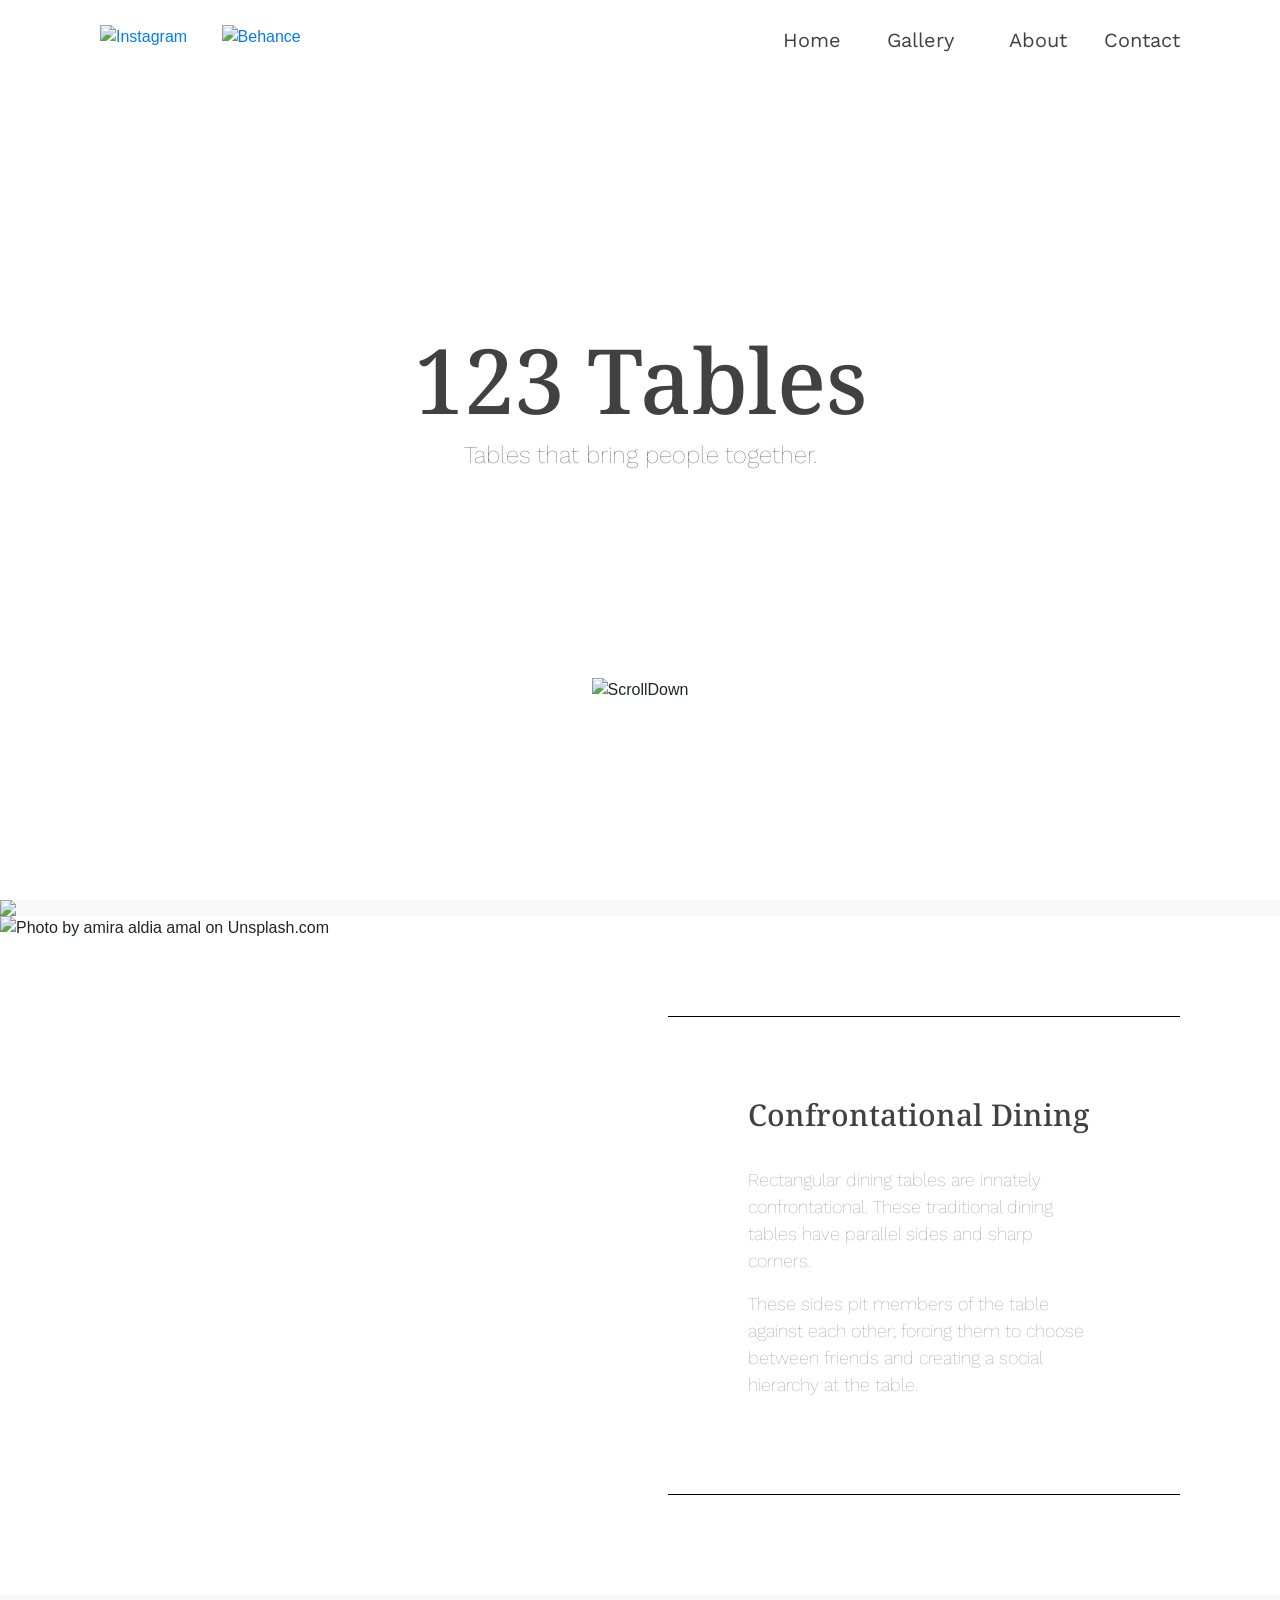
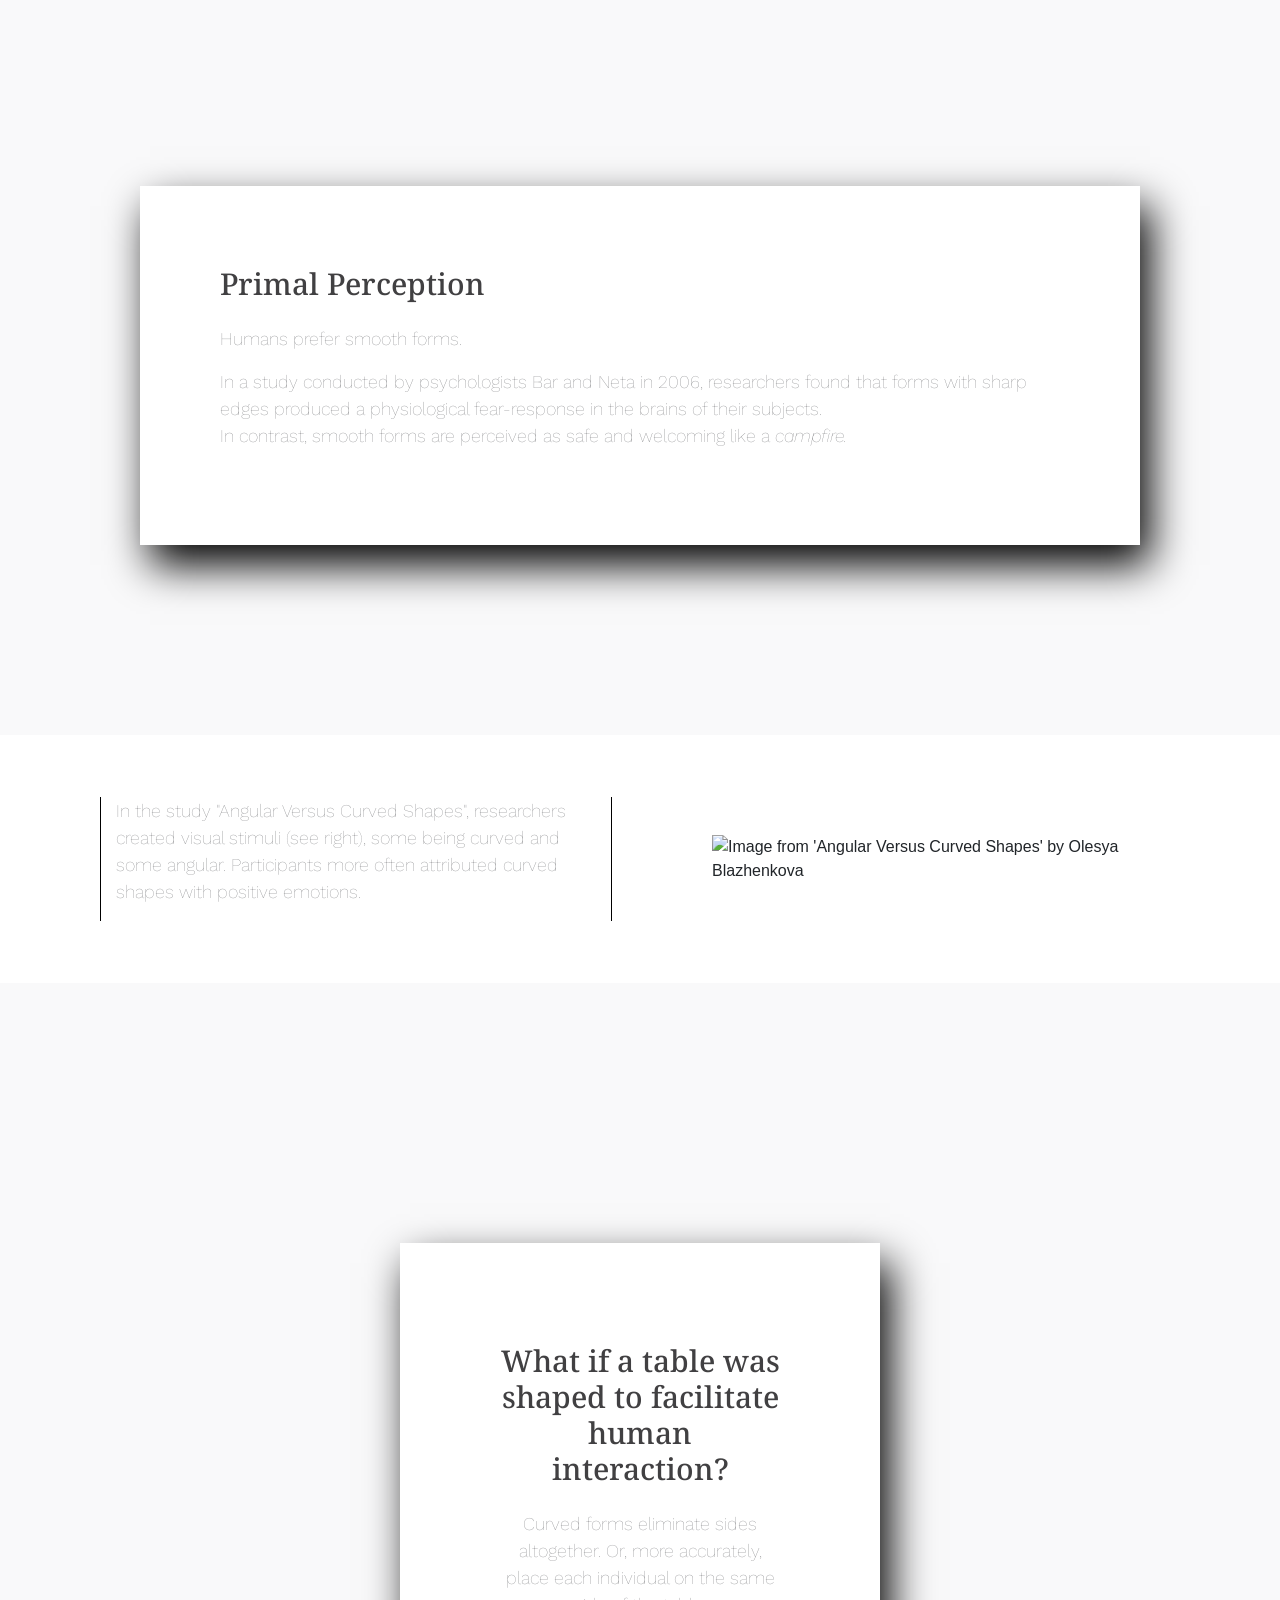
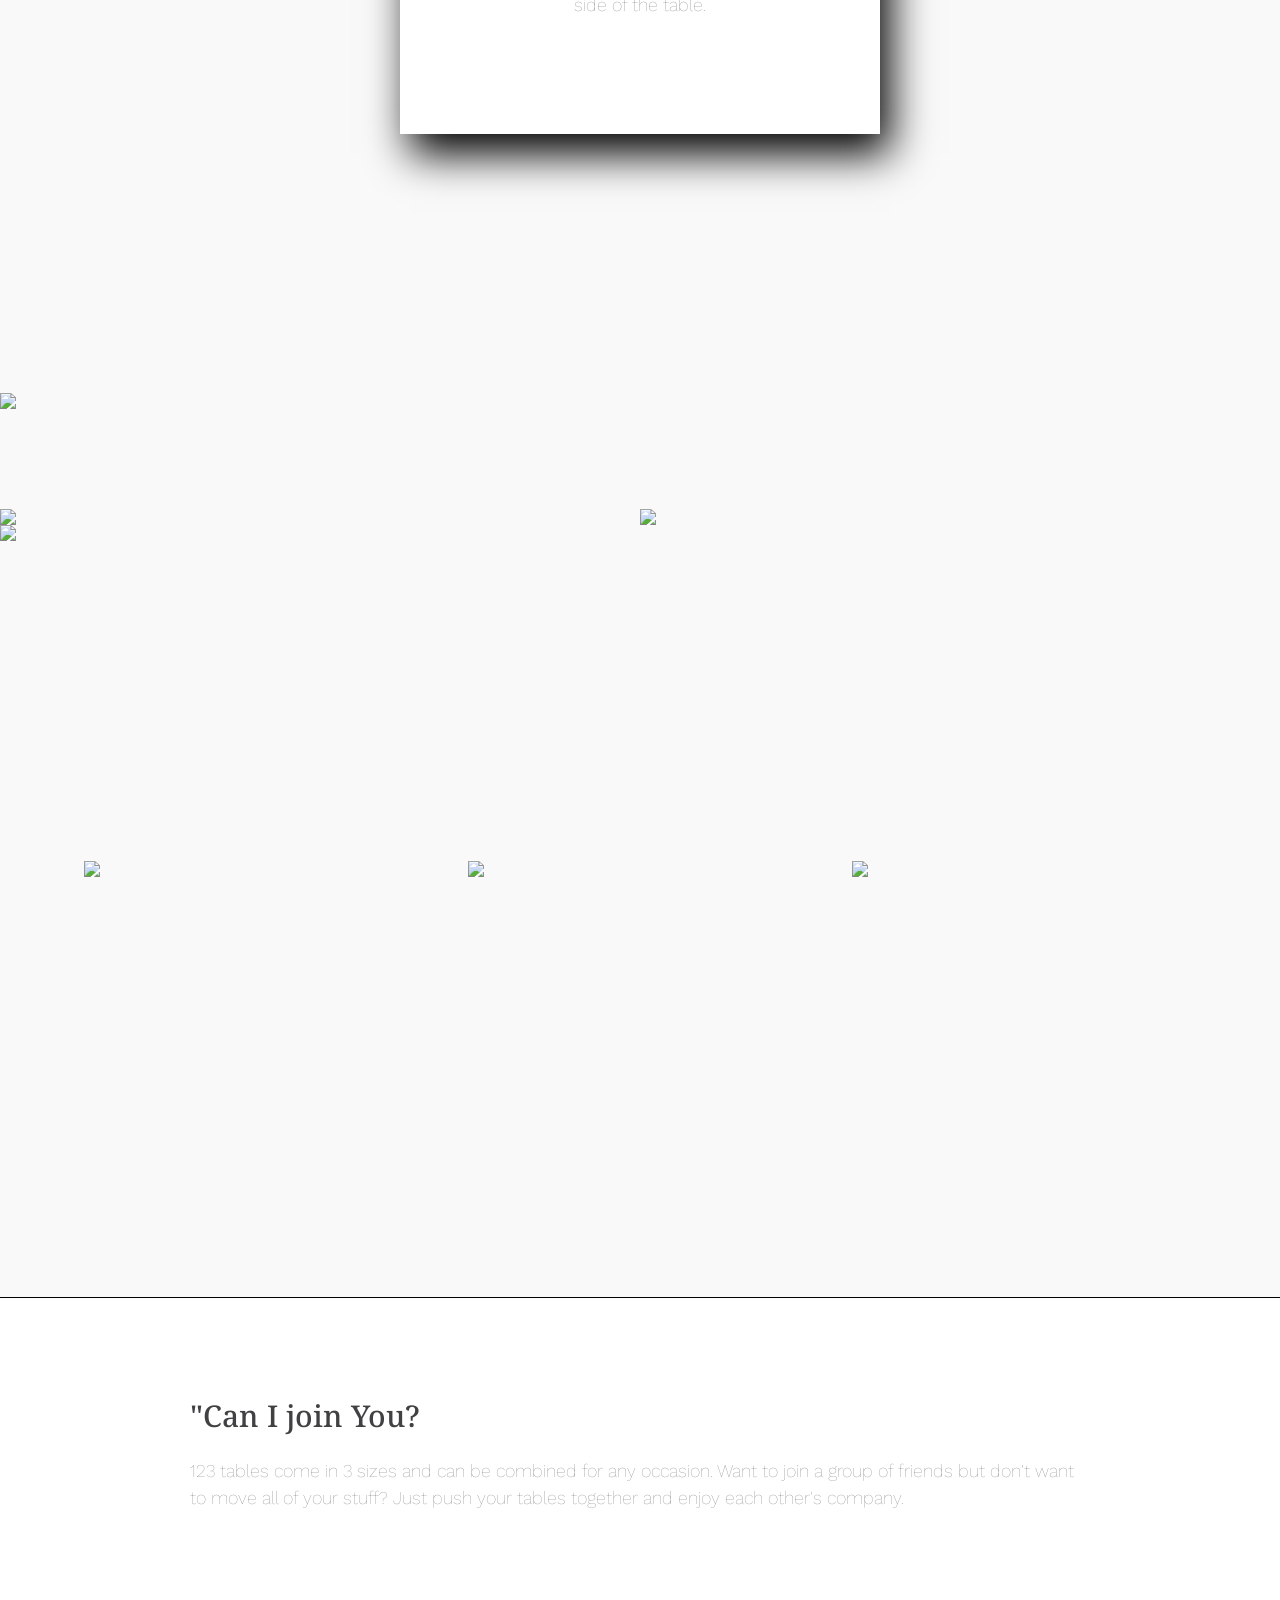
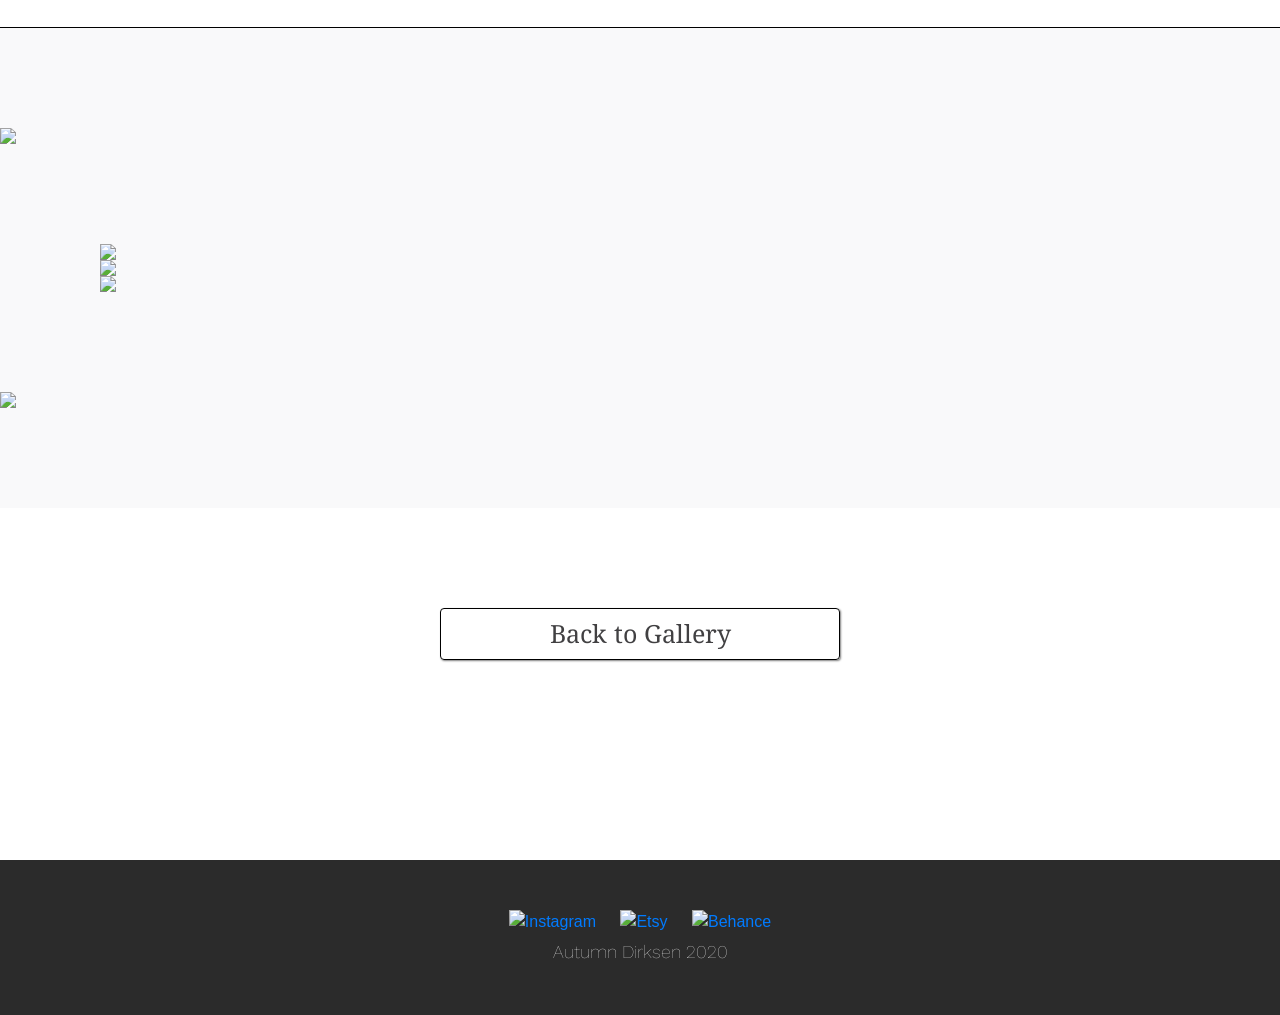
==== 123.html @ 3b1ecc37 "Add files via upload" ====
<!DOCTYPE html>
<html lang="en">
    <head>
        <meta charset="UTF-8">
        <meta name="viewport" content="width=device-width, initial-scale=1.0">
        
        <title>Autumn Dirksen | 123</title>
        
        <!---CSS---->
        <link rel="stylesheet" href="css/main.css">
        
        <!---JQuery --->
        <script src="js/jquery-3.3.1.js"></script>
        
        <!-- Scroll Reveal -->
        <script src="https://unpkg.com/scrollreveal"></script>

        <!------Favicon------>
        <link rel="icon" type="image/x-icon" href="favicon/favicon.ico">

    </head>
    <body>
        <!---Navigation-->
        
        <div class="table-splash">
            <div class="container">    
                <header>
                    <div class="container table-header-grid">
                        <div class="socials">
                            <a href="https://www.instagram.com/autumn.dirksen.design/?hl=en"><img src="https://ch3301files.storage.live.com/y4mQz-TKN5EzTwGOPBwGP6N8Dk9BG4zDJbftUkktEN99y50GJPSzucuno7u_Fn38q_6Yu_spIxTKhVeNvw7C_sRifcZ9jgchpk_vjydPvYtbQe4-2USpgoFkxms8Z3-ucWP5mxUR_VlnyfyrIgV4ezMoOV9nW1HNeu-uvnkBfeOBLW-lzbRg55pJPU7yl_sXKl2?width=300&height=301&cropmode=none" alt="Instagram"></a>
                            <a href="https://www.behance.net/autumndirksen"><img src="https://ch3301files.storage.live.com/y4m9yGdNVRbTomFJ8jc2MgF8x2LatYFQKwVJmbw1yYiYjZxezYNobC5OX39XMutQ8A2ZtGGuAgdbRgh5pMguH2Ns24Se8-sAkrrbp1knQCYSmAI3_E9oglFp4SzYDQ2fhvO3EaSjjd9ZXz-yFbcupAbGz5zSVM6ezr81SSl3Mh69c6w_Mtii2ylAToBt9nf5pwa?width=300&height=295&cropmode=none" alt="Behance"></a>
                        </div>        
                        <nav>
                            <ul>
                                <li class="non-drop"><a href="index.html">Home</a></li>
                                <li class="dropdown">
                                    <a class="dropdown-btn" href="gallery.html">Gallery</a>
                                    <div class="dropdown-content">
                                        <a href="123.html">123 - Tables</a>
                                        <a href="slate.html">Slate - Tablet</a>
                                        <a href="mus.html">Mus - Retail</a>
                                        <a href="canvas.html">Canvas - Shoes</a>
                                        <a href="art.html">Other Works</a>
                                    </div>
                                </li>
                                <li class="non-drop"><a href="about.html">About</a></li>
                                <li class="non-drop">
                                    <a href="contact.html">Contact</a>
                                    <div id="hamburger-close">
                                        <img src="https://ch3301files.storage.live.com/y4mgiXkRGH0U54glnxTO__PCfa8Rim9EOO8vlkySNtGN3XO8zPLFwzGEvRtayN251LC2LMprlHuAG924h1SdsoVVKPRgfRTTZQzOvJS68fjk17fwjRIzSYQ4OcNaUlkMoipSrytIKhmTeVt4I2MysetLjAeayts_niF_YUyk-292e4wMd03IgKB_oILuknonfsR?width=292&height=119&cropmode=none">
                                    </div>
                                </li>
                            </ul>
                        </nav>
                </header>
                <div class="splashitems">
                    <div id="hamburger"><img src="https://ch3301files.storage.live.com/y4mFcC8sctTYe65ntJpwvL5nE0Qz0cerZ-MpyOQGpupk_PRoYovtLIxkQVdDzK6Pr6inI94jCnXlHuSddijfCO5T00rO0kZusw8tYMy_9vOH3qbOyY_QzJ--Aka5eTkqHybzRwhHSScKU_IgqMmMh--nXWxjIVtcyCmsT8bt05-vLL6SZJF0s2srmzmwECJ_nP2?width=301&height=195&cropmode=none"></div>
                    <h1 class="dark-large-title">123 Tables</h1>
                    <h4 class="dark-large-subhead">Tables that bring people together.</h4>
                    <div>
                        <img src="https://ch3301files.storage.live.com/y4m93XFn0ohgS2MaXwdm_G2EwNIjygEKhIdSM1weDgd4m2e_6bcj9fYP6pwzs-Rm-w9e3iogreAZHG7M1T3JvXEx4Ghost_ImugfUidNBW8QG7EwJKHus_mqRWdhGZ7tGSYuWudL5SlRxOWP42d0sGetYVtgd6NSYl2Rsr9z_l-0nMDSOr_Z8Xg-cGPX1idIkNC?width=112&height=47&cropmode=none" id="scroll-button" alt="ScrollDown">
                    </div>
                </div>
            </div>
        </div>

        <div class="clearfix"></div>
        <!------Main Content-------->
        <main>
            <section class="table-grid1">
                <div id="experimental">
                    <img src="https://ch3301files.storage.live.com/y4m59csg0Rd6IDUytF5-7ys5aEWWrygHJnUUX21KgVhS5Ezlv67HmdoX8h5vMpfNlUkmS3gFciDPIBiIrNgCUKoPA3Kw6ZeZi770O9hm85O6KWzU3kaPnUHsuopcSHg9lbZMSql5XZH1a_-HS6Puc3M_bS81KW6DFOWdufLfHh6k-IJnsRh5gseo4Ug5DU5uAXM?width=1926&height=1452&cropmode=none">
                </div>
                <div id="traditional-dining">
                    <img src="https://ch3301files.storage.live.com/y4mmA7hATdHudgkuPaaqNu4RC5XkvYvY_950KPayJGU5zQTb4vMdyzfeYt5e-G1F3N5YLUCzDlOoJil7nU3d97N6WhNWXfCO_Awfe9F-qtfNJJbrPZxf-hy8ylDtYje5vXeBMIj1KeaoaxNgL-lameL-Y9XmgSVtamQhtwOgrD-PgrDzabneEdNshp0K_1H7aAu?width=2400&height=1800&cropmode=none" alt="Photo by amira aldia amal on Unsplash.com">
                    <div>
                        <h4 class="medium-title">Confrontational Dining</h4>
                        <p>Rectangular dining tables are innately confrontational. These traditional dining tables have parallel sides and sharp corners.</p><p>These sides pit members of the table against each other; forcing them to choose between friends and creating a social hierarchy at the table.</p>
                    </div>
                </div>
                
                <div id="primal-perception">
                    <div>
                        <h4 class="medium-title">
                            Primal Perception
                        </h4>
                        <p>
                            Humans prefer smooth forms.
                        </p>
                        <p>
                            In a study conducted by psychologists Bar and Neta in 2006, researchers found that forms with sharp edges produced a physiological fear-response in the brains of their subjects. <br>In contrast, smooth forms are perceived as safe and welcoming like a <em>campfire.</em>
                        </p>
                    </div>
                </div>
                <div id="blobjects">
                    <div>
                        <p>
                            In the study "Angular Versus Curved Shapes", researchers created visual stimuli (see right), some being curved and some angular. Participants more often attributed curved shapes with positive emotions.
                        </p>
                    </div>
                    <img src="https://ch3301files.storage.live.com/y4mDadofpmy4xXByFSQm2Rhf1N5RfpQ1y416jTRZaY_WL0j2HBYOHzcwRPxIJwWPtgeMC9lZWaLq8DAdZiCdxHdawqtygX5ICcZUBaGlBy6S1cnXYe0GUDzjaooI4IH2psIHX2PgOT8A-A0FHj_ZV3bIV2eHzZFdf8YjGX3UPdL0lD_eqjWU8b6eLRQrSZ65FEh?width=1433&height=927&cropmode=none" alt="Image from 'Angular Versus Curved Shapes' by Olesya Blazhenkova">
                </div>
                <div id="what-if">
                    <div id="what-if-fade">
                        <h4 class="medium-title">
                            What if a table was shaped to facilitate human interaction?
                        </h4>
                        <p>
                            Curved forms eliminate sides altogether. Or, more accurately,<br>place each individual on the same side of the table.
                        </p>
                    </div>
                </div>

                <div class="title">
                    <img src="https://ch3301files.storage.live.com/y4mLPcq747BPOLi8tHzVC2Ss-I_StFJLZiXCIZq5RCPWbE3DR1e4oiVwWKPcxFR6zpeWQZpLOoMrkoV2IvCwRWSaTQDon_SCQCh2mwaMzmKx8efaG9bJXCk2f8uOFrrWKRxfICODaXGBi0RnsKYhr1HE9swSX1R6GBkiT1HMSKB7GCLFq6DLaskorpbmnt6OTbS?width=8002&height=2283&cropmode=none">
                </div>

                <div id="table-sketches">
                    <img id="table-sketch" src="https://ch3301files.storage.live.com/y4mzaU-gG3xQai8MdwbWjDP5UpI9YkTt-mJACiUr6bMU_5zHPjU0Zptx2FuqWKIwjhjogIVwUrP4IivVT56k9fXktWkQ9qNP8aciBGjiAsAtE-KD_GZJcGkmM3fYhqd5ZlGWSR3PNAWsVnTpcuy8_y0cZ4xFpDVij3KZDmz_svYSKlxxJq_Q-Vp-rSO7O6nyiP2?width=6821&height=3820&cropmode=none">
                    <img id="table-sketch2" src="https://ch3301files.storage.live.com/y4meyjgH1r_2IVnFzdgNL3uvA_MRn_fwbGDlr0sTFOE38r_6S-fLhkvfvgFVUqmu34jiT4c_onATxBn3W_7SC3sRTHcbnQMJf-D__A13MXQSq853pcLnghMqxyhJ0_5R3NxO-4UqHVDfJh8yXhsblQUYZiBL-T6csp2zbr2ND9QLTquLglt4SjvZyS3g_QunYQs?width=1920&height=1080&cropmode=none">
                </div>
                
                <div class="title">
                    <img src="https://ch3301files.storage.live.com/y4meB18wgZ3hrzaOdQD3DTAoloBjli5xtcMs-meHgv4s53nBXVM-y0lYDB6ow35tI2pi-VpAK1_alKDjc7yxw-UY0iPDydVlKx-O7tWqeQCiQaR1QCSFrM4uKun-mSe7PBSws5KKbO14gtJg4iU0Ci8bb83ETkaiTEPq4Jaz_285LfM3aptYV3Abd1GzFdKhZ_h?width=8000&height=2965&cropmode=none">
                </div>

                <div id="table-image1">
                    <img id="table-one" src="https://ch3301files.storage.live.com/y4mX8MQ8WAZzrIg96f-kjZRYoCXXoLxnQobFYZxR7jmgckSg-XalYmiFbgAFoZCgoO9jU5CvSlW8dlW3Xo9p4GY5rwHsdY9hhd_nrZox5Xh2ty1xSwXGod35bjai_46UiSpz38CJBIhWaN81PT-Z41nKfUMmY_pMrWEIYzSig7h5PmYp80wJ0zPm5xJxOadqqC7?width=1954&height=1377&cropmode=none">
                    <img id="table-two" src="https://ch3301files.storage.live.com/y4mOYYb2y1A4BPENmNyw7vRFqSsiPrq-gQ8XrXrpG7CQtewerAQXTrp35UkYGFrz_uTaMZ6jZ2rg_J1mzvMpss6Hs1dcQsFL531qEkvt0t6mgTHps5uGS6k8yraUEXUu-M6cZ7Dm2mXKbM4Lfj7rOISv3MEu8h6D7_5j4IWTUjTJxLx8HzicVUUNqEdRnJOiLpy?width=1954&height=1397&cropmode=none">
                    <img id="table-three"src="https://ch3301files.storage.live.com/y4mQnVAW-tLQESqJNJhPp30JVzXhEkr9oQooNxPJO3LPusSGnlig-PQlBqZHkc8FLI4oBNcN1JJFA4EBaKq_lenAI0ksUMqvpen-zU6J_99LnJL1s4ZN3W12Y28g6rAiyzeLxDikZVX52OG5YkZyggu3f0QuFx7s9Ltk8slKtIj08o7blL6etuhjn8ehEmYQnlr?width=1965&height=1381&cropmode=none">
                </div>
                <div id="table-image2">
                    <div>
                        <h4 class="medium-title">"Can I join You?</h4>
                        <p>123 tables come in 3 sizes and can be combined for any occasion. Want to join a group of friends but don't want to move all of your stuff? Just push your tables together and enjoy each other's company.</p>
                    </div>
                    <img src="https://ch3301files.storage.live.com/y4mSY5rvI1h2z1fmd8bLvp2iNR7MWbXmPn3sV3VgLwjf4gfp7SbI015zh3AeAqx8FCcGVhMLU_wqIRR7M3IXczEaIeVi4dLkqSQTq0uXfnvxM9hGqsN-_QdnVIkTmBJOKH5GrJrYHe6nZOrgyJAYYlkOtXAVJps1B-AtI_hWLQ8yfbmQEvDi6Eqre94CQszSjCf?width=8001&height=2221&cropmode=none">
                </div>
                <div id="main-products">
                    <img src="https://ch3301files.storage.live.com/y4mL9Fmwf8TtJrRkfg-xT8Zidh1pg4haYL2OKWOB-qMFpwRHj1ru26Tjntoxn8G4QzY9HtNDYVkaGT6ZYJwaH0T_Ba_TheiJE_-IbyE6NaVf0mbLr6ziHXHFI0zbKA09eFQsTmZwbk593JZy-xHcGL89RcA4gs56VR6TnbbiAILzr7BmzjrzBpJckWKV5lPEfWM?width=8001&height=4501&cropmode=none">
                    <img src="https://ch3301files.storage.live.com/y4mz22_lab-fLGC_zCWWYspyQWs3BeFYD4A64lUmWnEOs62Q3rS0PnMZVgqewUTAo0yJGLu_nShvyGY7uj7DK61vGYusnC2RIZnI6pzfnDBLM1MmCwoKbVbwI9lfSWCIIgpEM7jKiq03c4xOm6OYfhz1ak1FsXL8HpyXI6cZA0VB9NIo_ncVPlGRETbFyWL7_N1?width=8001&height=4501&cropmode=none">
                    <img src="https://ch3301files.storage.live.com/y4mI9HNPXtY9mzAY16lUlLnRuysuf0j9WHux5_9tCznI5jySHSd18ITyb5cSAHO2Hg_FXw9bkkYJ3kEMQdU1YKEGX5r39VOCE6EzI78gw968oAsa6suWGrwQ6C1CHkFJNv5d6xZM9qtW_rux9RyHuQ-cdTytnoMiI0m-xDWiDxaEhLf3BFcUjeDYfzxaGEpSb89?width=8001&height=4501&cropmode=none">
                </div>
            <img id="final-table" src="https://ch3301files.storage.live.com/y4mUEzNoI_S4oIg5AK1oupc4Wz_tG6YKF1RfRUL6vMk85EOCTRJU-SeLz_j12fGFLUZMCfnhAEV2qlEpAEyaXah6kmbvY2RkG5qQTrDAjaEAHi23sXkCew_VadCWaC7NAGAztSyF_jIe4TIAZhL0OvJQoHre-fz0oRYKBdkLEk5kKjmlc5L9j6rUZ4OPMb2a7aC?width=8001&height=4501&cropmode=none">
            </section>
            <section class="back">
                <div class="btn">
                    <a href="gallery.html">Back to Gallery</a>
                </div>
            </section>
        </main>

        <!---footer---->
        <footer>
            <div class="footer-grid">
                <div>
                    <a href="https://www.instagram.com/autumn.dirksen.design/?hl=en"><img src="https://ch3301files.storage.live.com/y4mGLHwN-3br4NEDFfQI1hEvm--lPR6MiqtRlNx8zbN8B3IfNtJ6bCJrlIkAl2qAU_aF8QToKoT4P5alFU-KYLWR44jz-2l59Cyu8ooIDU_6B-LgC5iOo0QmwB3cfO83uJxlOTmWUP0HEcsEM6Vn_jjYe2-p9PXcUvBYFgpvSlwyP0trI5Bn17S7v5SuZ1T9KGx?width=298&height=299&cropmode=none" alt="Instagram"></a>
                    <a href="https://www.etsy.com/shop/AutumnsArtStore?ref=search_shop_redirect"><img src="https://ch3301files.storage.live.com/y4m3ALwlAOaddQOYRbuqY1sbAyjFiNkx_b8Aa8j6PRx23kUyYAOmeQvUNboSC2gE0qjyyhiUhd-GIYw0s18EuYg8Cywh5E08lfnOtalSteIM_FAG2qK5g3CaS8_LvgW1SEb42on7gpzNnw_gbaXA_Ijr27FoAg4HrHdsBjTaFuwxU8eikWwOapMho25Lpji-SvZ?width=300&height=300&cropmode=none" alt="Etsy"></a>
                    <a href="https://www.behance.net/autumndirksen"><img src="https://ch3301files.storage.live.com/y4mWUl3oSawbOvQ6nT63_qERg1Mg2TQT2TQ6nG_Nw4w9W8QhIqEOMKmL6IjbDLB5kLemXSMSSG67gt1j9Urgi8cHKZo66dZR-G_8zCRpAi9OLFiQ3vIBsa0rKbphDFl4KMjKCTVrzxvXKpAdwnjPBXQyIlrork_YknnNhgRKOm0DvblLnD4C8jiBkL02xgpqHbg?width=299&height=295&cropmode=none" alt="Behance"></a>
                </div>
                <div>
                    <p> Autumn Dirksen 2020</p>
                </div>
                
            </div>
        </footer>

        <!-- JavaScript -->
        <script src="js/main.js"></script>
        <script src="js/mobile.js"></script>
    </body> 
</html>
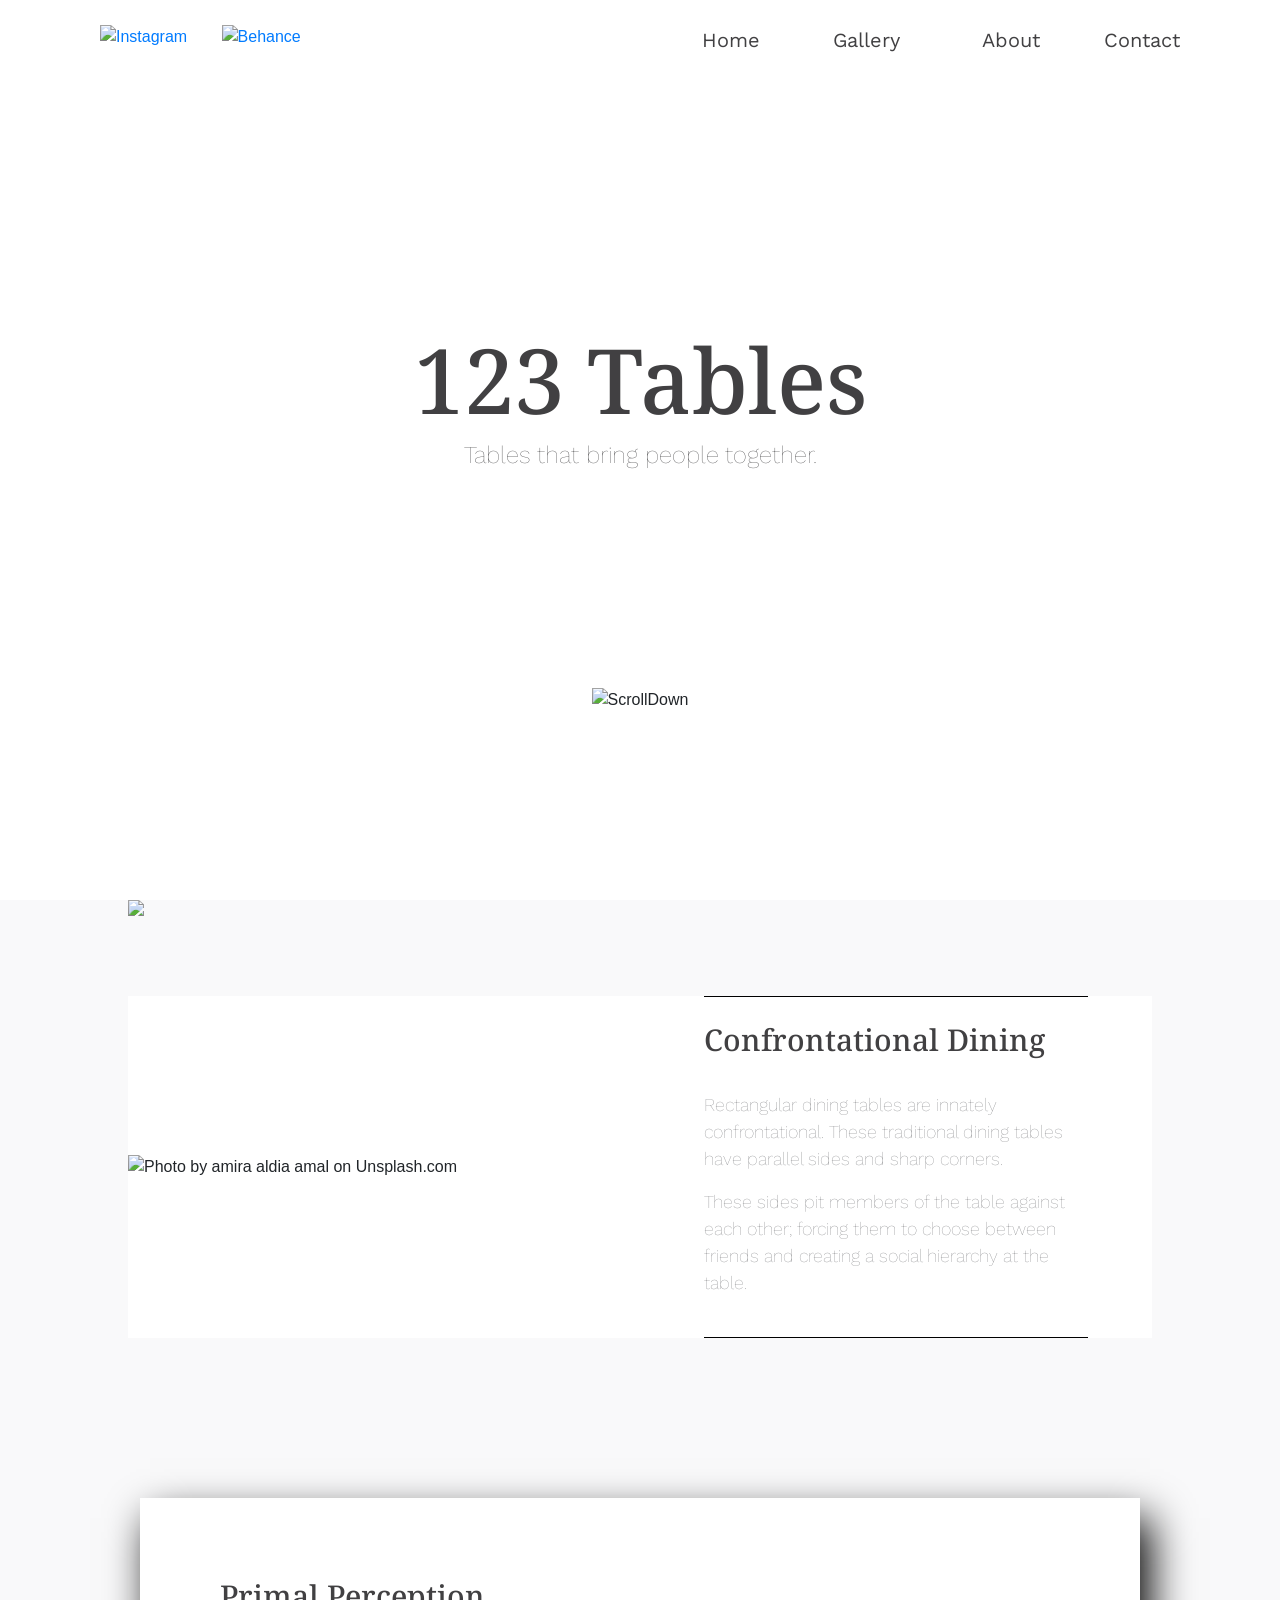
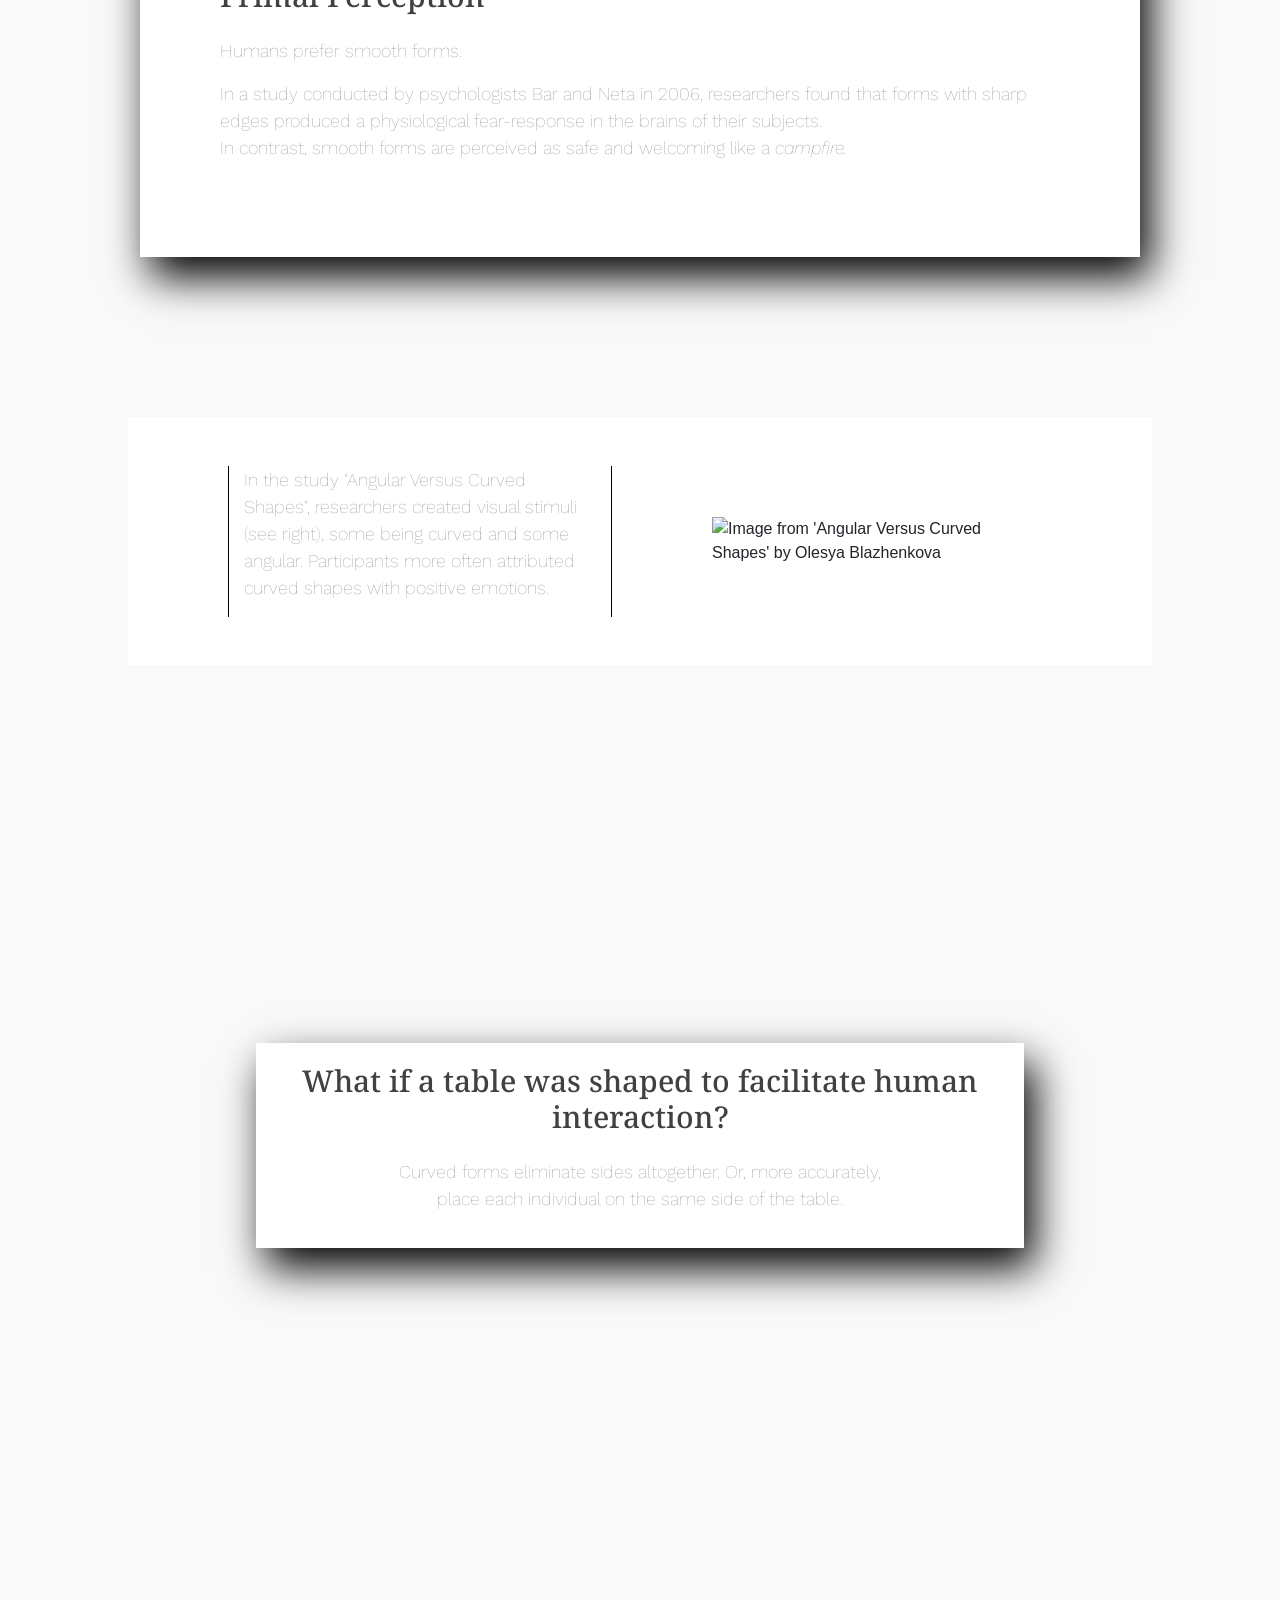
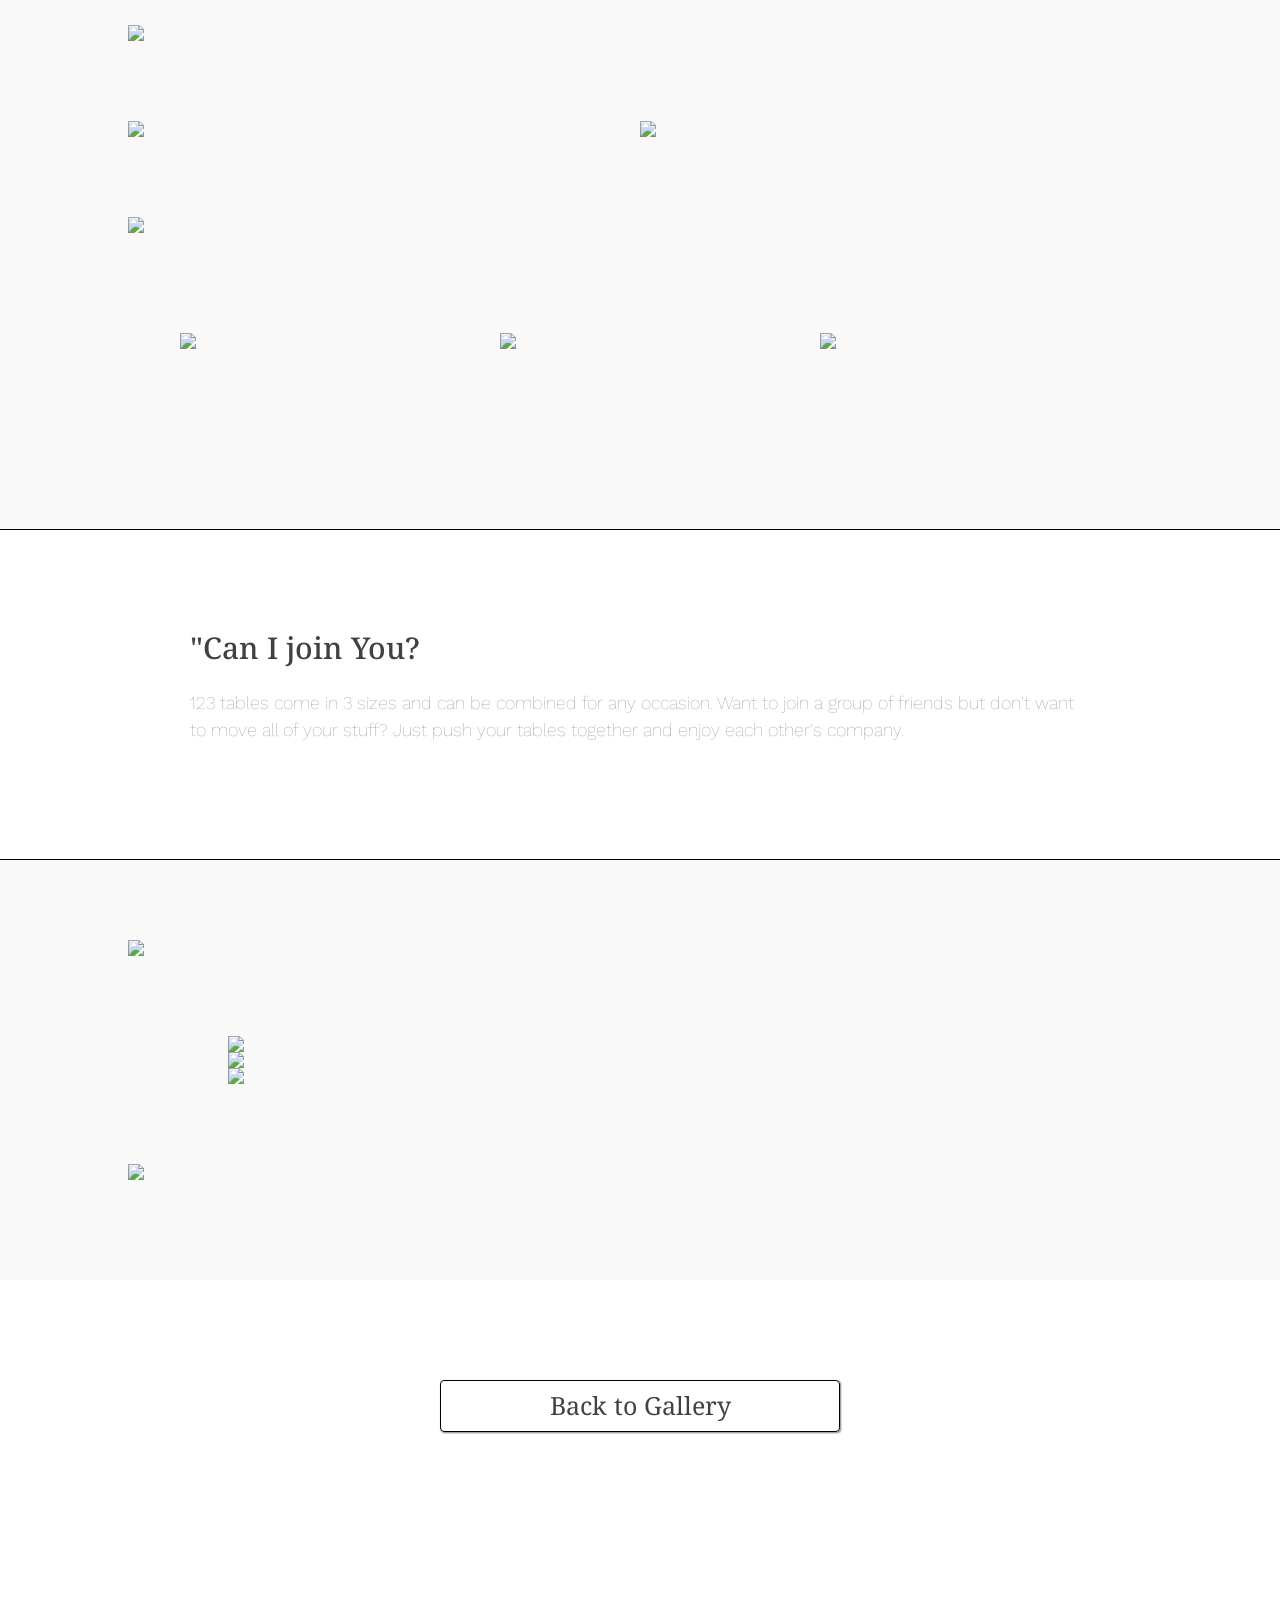
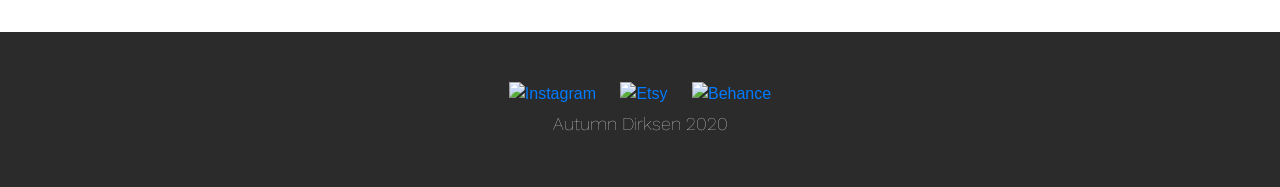
==== commit ec30590f: "Add files via upload" ====
--- a/123.html
+++ b/123.html
@@ -40,7 +40,7 @@
                                         <a href="slate.html">Slate - Tablet</a>
                                         <a href="mus.html">Mus - Retail</a>
                                         <a href="canvas.html">Canvas - Shoes</a>
-                                        <a href="art.html">Other Works</a>
+                                        <a href="experiencewa.html">Redesign - UX</a>
                                     </div>
                                 </li>
                                 <li class="non-drop"><a href="about.html">About</a></li>
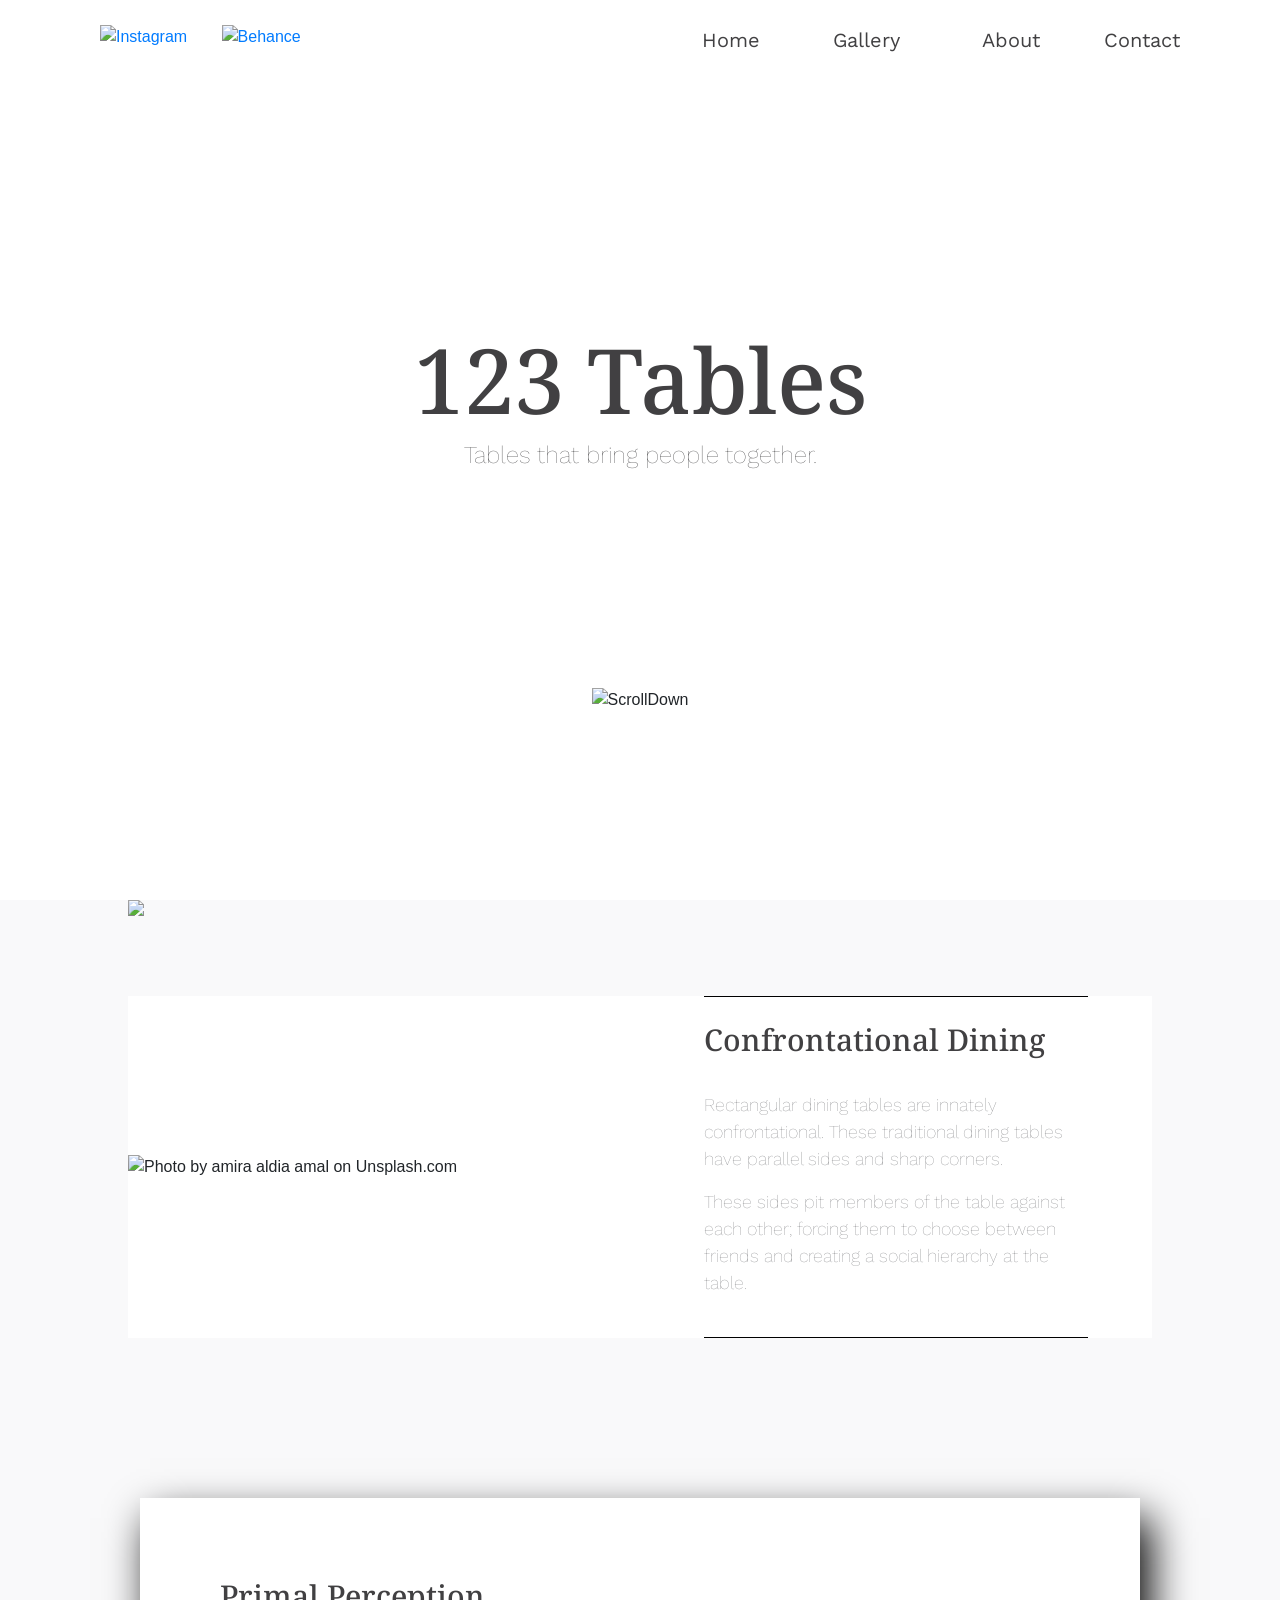
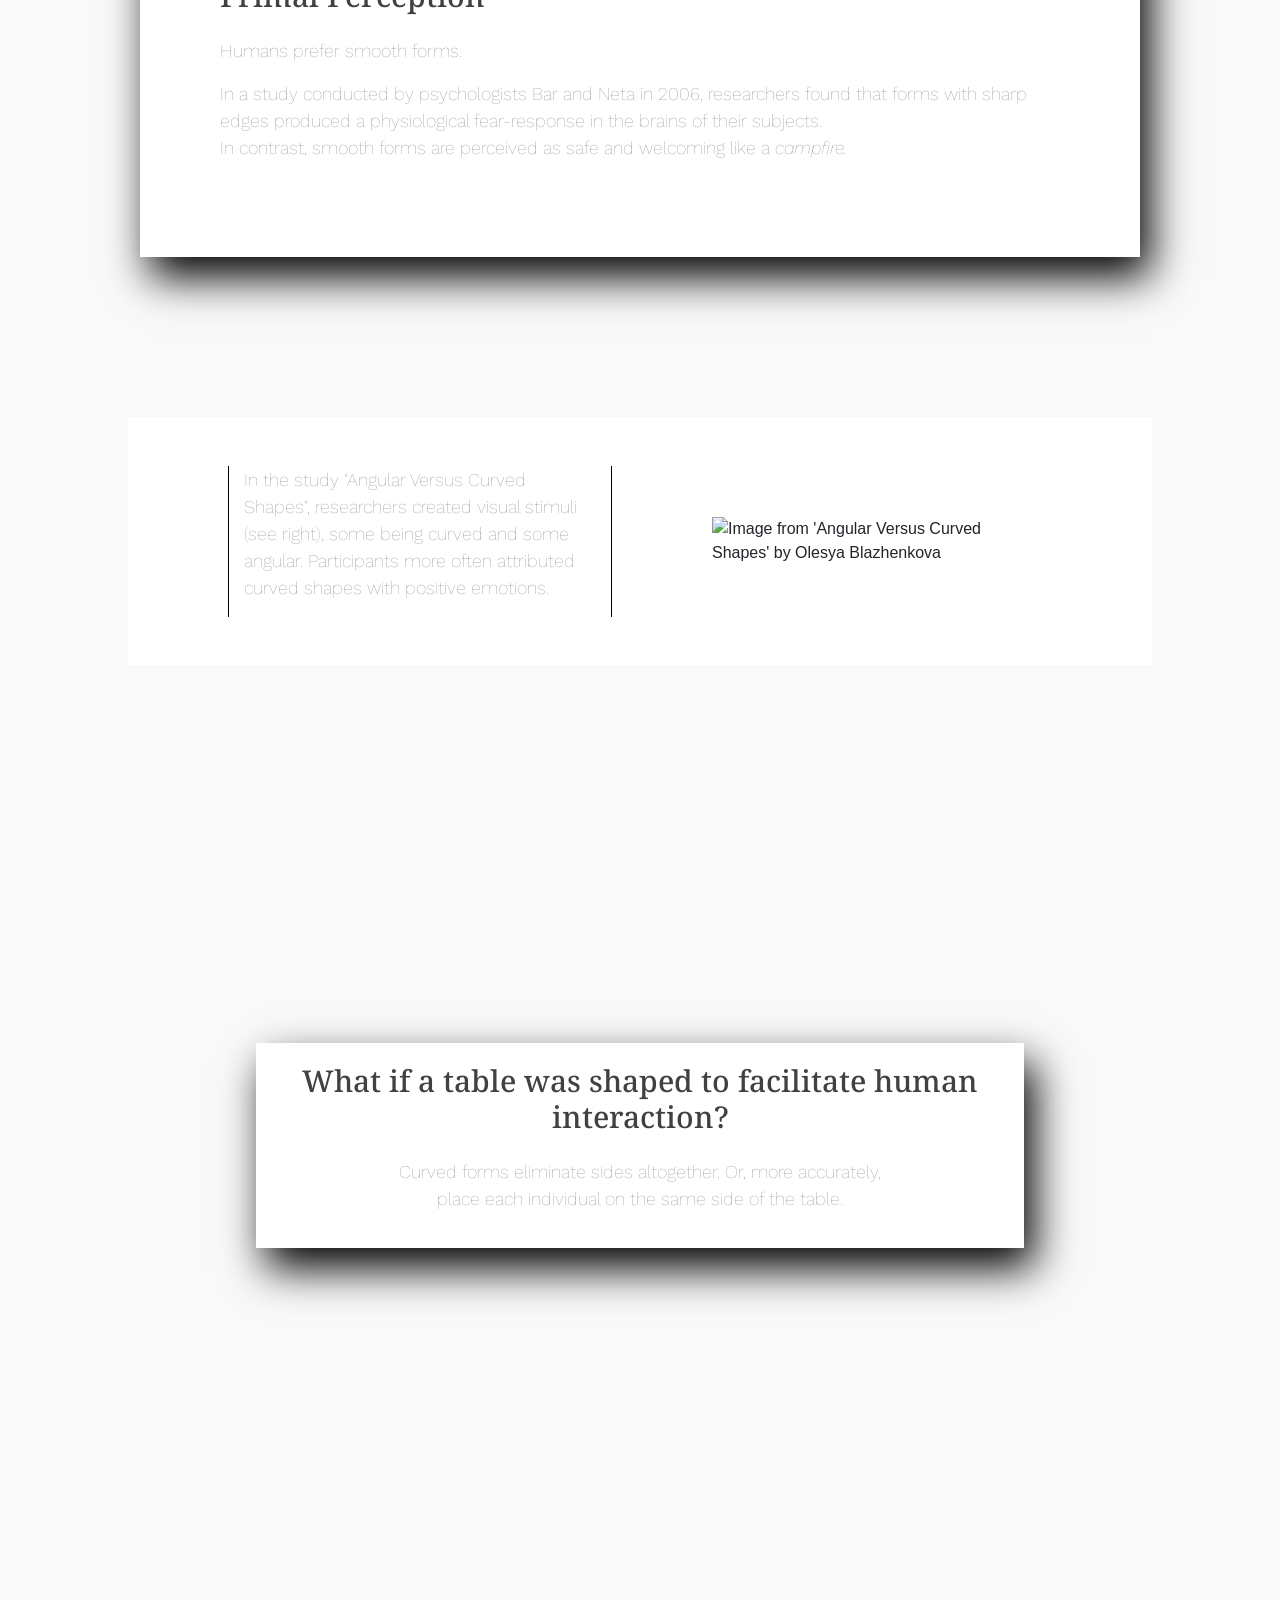
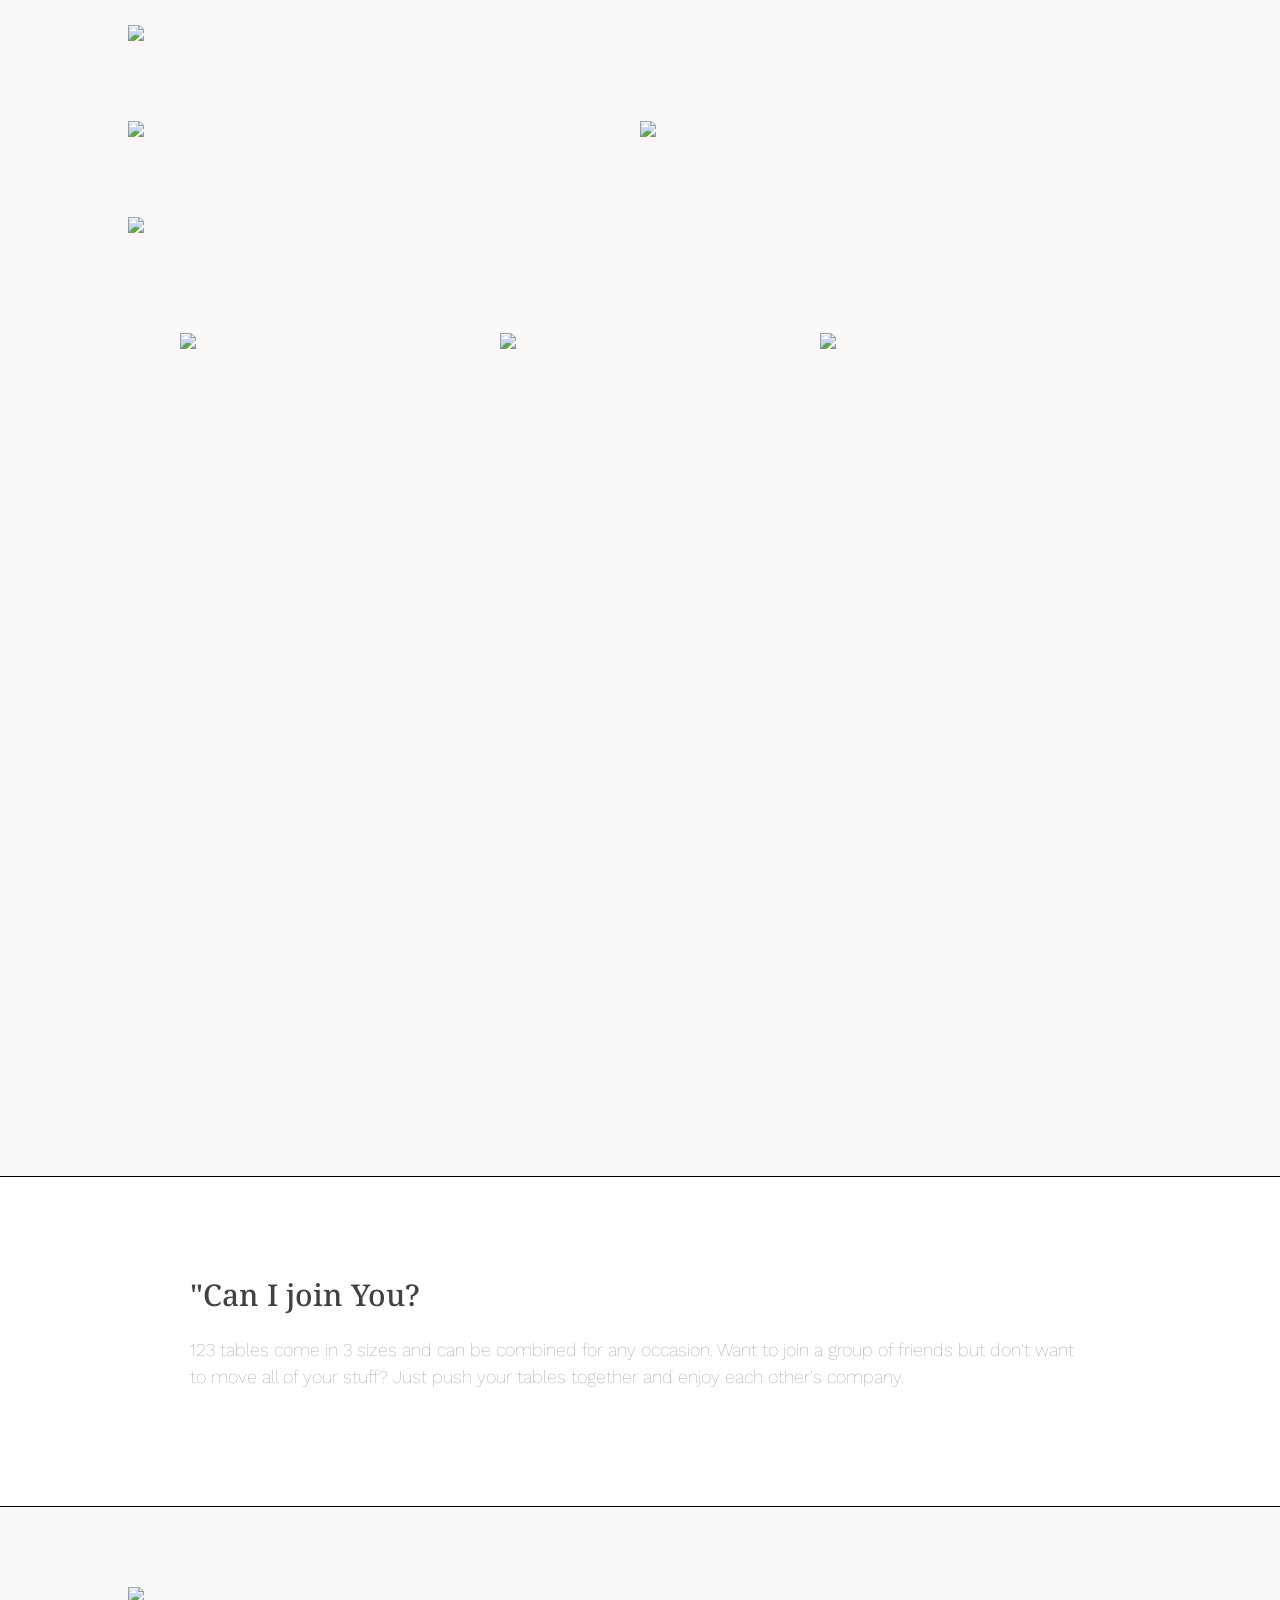
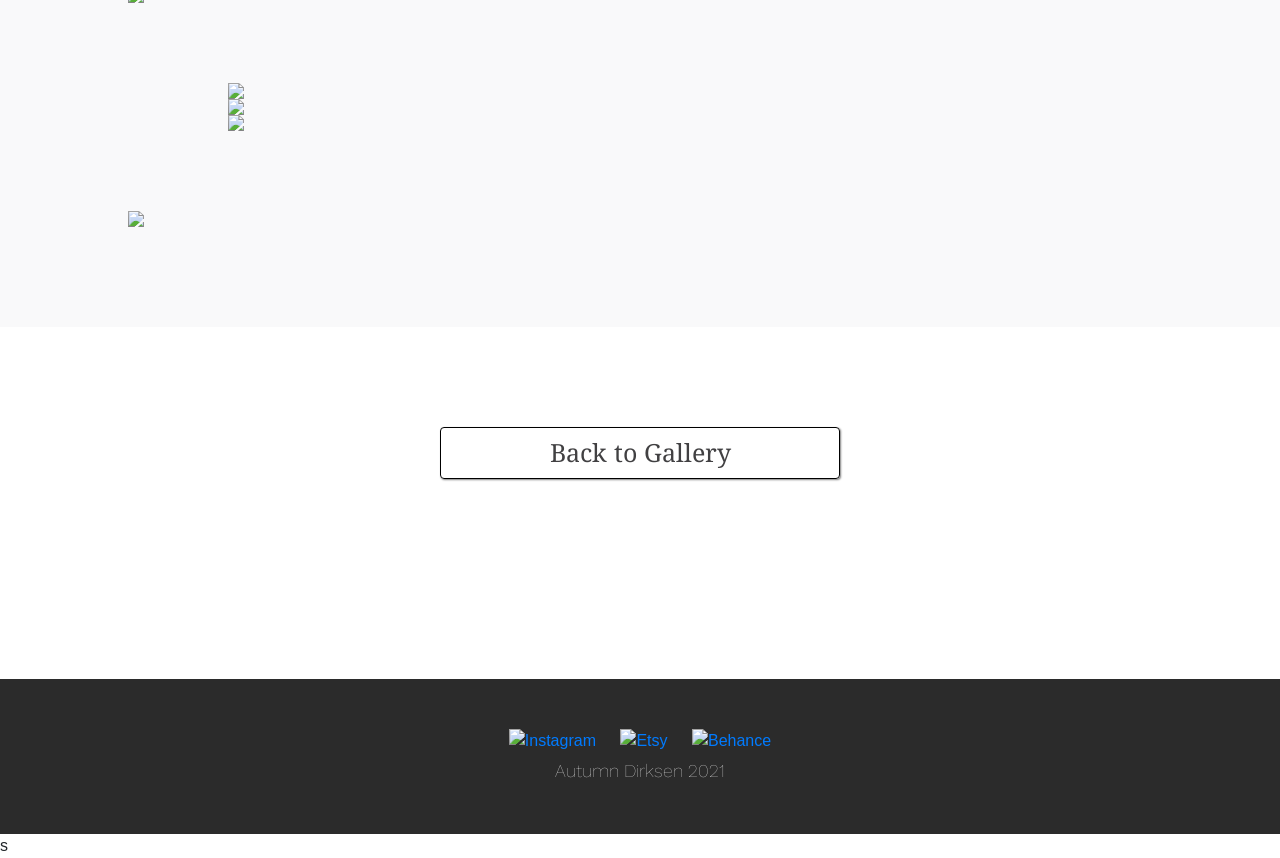
==== commit 33b940bb: "Add files via upload" ====
--- a/123.html
+++ b/123.html
@@ -27,8 +27,8 @@
                 <header>
                     <div class="container table-header-grid">
                         <div class="socials">
-                            <a href="https://www.instagram.com/autumn.dirksen.design/?hl=en"><img src="https://ch3301files.storage.live.com/y4mQz-TKN5EzTwGOPBwGP6N8Dk9BG4zDJbftUkktEN99y50GJPSzucuno7u_Fn38q_6Yu_spIxTKhVeNvw7C_sRifcZ9jgchpk_vjydPvYtbQe4-2USpgoFkxms8Z3-ucWP5mxUR_VlnyfyrIgV4ezMoOV9nW1HNeu-uvnkBfeOBLW-lzbRg55pJPU7yl_sXKl2?width=300&height=301&cropmode=none" alt="Instagram"></a>
-                            <a href="https://www.behance.net/autumndirksen"><img src="https://ch3301files.storage.live.com/y4m9yGdNVRbTomFJ8jc2MgF8x2LatYFQKwVJmbw1yYiYjZxezYNobC5OX39XMutQ8A2ZtGGuAgdbRgh5pMguH2Ns24Se8-sAkrrbp1knQCYSmAI3_E9oglFp4SzYDQ2fhvO3EaSjjd9ZXz-yFbcupAbGz5zSVM6ezr81SSl3Mh69c6w_Mtii2ylAToBt9nf5pwa?width=300&height=295&cropmode=none" alt="Behance"></a>
+                            <a href="https://www.instagram.com/autumn.dirksen.design/?hl=en"><img src="https://chi01pap002files.storage.live.com/y4mrUUTnEvkz3W8e3C-l7_Fj3E-YNN7z8pxy2laLNd714rxeTIEWGI0DLhs7Aw6JStq5gKEDR5BCZmJrJrneW5dn2hJOXyLlweFK0AJnw759zogEhxdLWnPjJaR4YfEIQLSJ7wyJetSO0jsDvZxVQIDzaFlEHxA6v6-8pXLp_ACnPFE8eMAVPnf4mW2F1hNvN8s?width=300&height=301&cropmode=none" alt="Instagram"></a>
+                            <a href="https://www.behance.net/autumndirksen"><img src="https://ch3301files.storage.live.com/y4mCq0ATu1k4N-WtUaOI7g0zz5Ou2-A973__ZVBJ92aWk6iZpIDG5DiN_2qOqEfAH_73m3QR_gcptolbPlURNXbncWqi46ADsEfWcQBlYzftxvjx78IJRTHubuf2179bxZ-QcXU7f4uoD3XGfiUieUq5MrG92vbqAwBcpdvn1kah5M4B1byVJvbmapV3hpfN2uS?width=300&height=295&cropmode=none" alt="Behance"></a>
                         </div>        
                         <nav>
                             <ul>
@@ -47,18 +47,18 @@
                                 <li class="non-drop">
                                     <a href="contact.html">Contact</a>
                                     <div id="hamburger-close">
-                                        <img src="https://ch3301files.storage.live.com/y4mgiXkRGH0U54glnxTO__PCfa8Rim9EOO8vlkySNtGN3XO8zPLFwzGEvRtayN251LC2LMprlHuAG924h1SdsoVVKPRgfRTTZQzOvJS68fjk17fwjRIzSYQ4OcNaUlkMoipSrytIKhmTeVt4I2MysetLjAeayts_niF_YUyk-292e4wMd03IgKB_oILuknonfsR?width=292&height=119&cropmode=none">
+                                        <img src="https://chi01pap001files.storage.live.com/y4memoWvSl_lDdZNmk7_KOp1oaoaHjszKe8D50LARFxD-KCJIpHK83StWdMgqU1zhDTgkf0Bc-wXY4pOl2-_STADP757fwlmXwrsmtXqmWyHeaiEmNlVzc5ZBpiNuZgPpxfRsrnqakzvJzz5Se9rPDKDVL8clFYn7WngVzEkX3F89EMzCMjWQs9xjyvPSqLofDb?width=292&height=119&cropmode=none">
                                     </div>
                                 </li>
                             </ul>
                         </nav>
                 </header>
                 <div class="splashitems">
-                    <div id="hamburger"><img src="https://ch3301files.storage.live.com/y4mFcC8sctTYe65ntJpwvL5nE0Qz0cerZ-MpyOQGpupk_PRoYovtLIxkQVdDzK6Pr6inI94jCnXlHuSddijfCO5T00rO0kZusw8tYMy_9vOH3qbOyY_QzJ--Aka5eTkqHybzRwhHSScKU_IgqMmMh--nXWxjIVtcyCmsT8bt05-vLL6SZJF0s2srmzmwECJ_nP2?width=301&height=195&cropmode=none"></div>
+                    <div id="hamburger"><img src="https://chi01pap001files.storage.live.com/y4m2ltpgOC1hFgqlk179rjBoLLIkLtPLqa25hnan6iN9fUgAYvYG_kK-19ATNltW_ljnqaoLljw4EIxfwYSWXC9FPjNmmInKJTeGdPsqP9p7GTCzip27xwg96_8l5wD_u5WyP0Ib6j9ntLzLCJngsix4M3UWaVvdUqTtl3DBAFhAtArm6tUCAqsbQipVyV5JrFh?width=301&height=195&cropmode=none"></div>
                     <h1 class="dark-large-title">123 Tables</h1>
                     <h4 class="dark-large-subhead">Tables that bring people together.</h4>
                     <div>
-                        <img src="https://ch3301files.storage.live.com/y4m93XFn0ohgS2MaXwdm_G2EwNIjygEKhIdSM1weDgd4m2e_6bcj9fYP6pwzs-Rm-w9e3iogreAZHG7M1T3JvXEx4Ghost_ImugfUidNBW8QG7EwJKHus_mqRWdhGZ7tGSYuWudL5SlRxOWP42d0sGetYVtgd6NSYl2Rsr9z_l-0nMDSOr_Z8Xg-cGPX1idIkNC?width=112&height=47&cropmode=none" id="scroll-button" alt="ScrollDown">
+                        <img src="https://ch3301files.storage.live.com/y4mIRxUvdlA4z4Zzmb-filDIf4upcTSw7N_K71uBEq72EzEM5O2VMXJsvBAoL7JYO0pTVHaZbyJO1Q5ovCYly5YM6mWLUJVfFwckKvQA5WX8mpA7xwRe6zGenUOSH6bXRCLnjN8vQAAn1gRS2oocLHlPR-aZzHMt78c4gQ6E5MAZAfy89fZCEv1IH13ToGQec6b?width=112&height=47&cropmode=none" id="scroll-button" alt="ScrollDown">
                     </div>
                 </div>
             </div>
@@ -69,10 +69,10 @@
         <main>
             <section class="table-grid1">
                 <div id="experimental">
-                    <img src="https://ch3301files.storage.live.com/y4m59csg0Rd6IDUytF5-7ys5aEWWrygHJnUUX21KgVhS5Ezlv67HmdoX8h5vMpfNlUkmS3gFciDPIBiIrNgCUKoPA3Kw6ZeZi770O9hm85O6KWzU3kaPnUHsuopcSHg9lbZMSql5XZH1a_-HS6Puc3M_bS81KW6DFOWdufLfHh6k-IJnsRh5gseo4Ug5DU5uAXM?width=1926&height=1452&cropmode=none">
+                    <img src="https://chi01pap001files.storage.live.com/y4mw1dvl8uUT77tXLo-554vzx4R357-6Oqmx-bbfMLmG72ckjwrg6JOo4kY7-xQrmxQZ0sVFzIM1DKo_LoO5Pw-Eni5H33p0aWq5UAiP3dq-ZPS6JiY6ZhqYy64KZw_TAW1HfeDrUE26165UH_bYqUySiouo7C4HRzjkA3XmFXcby1R5nKWOrGTsfnMlmcq9Cug?width=1926&height=1452&cropmode=none">
                 </div>
                 <div id="traditional-dining">
-                    <img src="https://ch3301files.storage.live.com/y4mmA7hATdHudgkuPaaqNu4RC5XkvYvY_950KPayJGU5zQTb4vMdyzfeYt5e-G1F3N5YLUCzDlOoJil7nU3d97N6WhNWXfCO_Awfe9F-qtfNJJbrPZxf-hy8ylDtYje5vXeBMIj1KeaoaxNgL-lameL-Y9XmgSVtamQhtwOgrD-PgrDzabneEdNshp0K_1H7aAu?width=2400&height=1800&cropmode=none" alt="Photo by amira aldia amal on Unsplash.com">
+                    <img src="https://ch3301files.storage.live.com/y4mLGZjFGRpvvd_24Oev62V2w0hMrVIv4Q_njV3fMUCBq3SRjhxqzrEhRu8AHl9Q3lY8b4UjATb1gtdyeg66yd1qGle0uLm6605hdhLpK-BUIXyj5Wd9i29NMM49qAum5x1q3Y42QwxrFMzCox0g_GeBtB7ZRakMycCQyxw_sqcYseGPoWY8vvkupeNCEH4_obp?width=2400&height=1800&cropmode=none" alt="Photo by amira aldia amal on Unsplash.com">
                     <div>
                         <h4 class="medium-title">Confrontational Dining</h4>
                         <p>Rectangular dining tables are innately confrontational. These traditional dining tables have parallel sides and sharp corners.</p><p>These sides pit members of the table against each other; forcing them to choose between friends and creating a social hierarchy at the table.</p>
@@ -98,7 +98,7 @@
                             In the study "Angular Versus Curved Shapes", researchers created visual stimuli (see right), some being curved and some angular. Participants more often attributed curved shapes with positive emotions.
                         </p>
                     </div>
-                    <img src="https://ch3301files.storage.live.com/y4mDadofpmy4xXByFSQm2Rhf1N5RfpQ1y416jTRZaY_WL0j2HBYOHzcwRPxIJwWPtgeMC9lZWaLq8DAdZiCdxHdawqtygX5ICcZUBaGlBy6S1cnXYe0GUDzjaooI4IH2psIHX2PgOT8A-A0FHj_ZV3bIV2eHzZFdf8YjGX3UPdL0lD_eqjWU8b6eLRQrSZ65FEh?width=1433&height=927&cropmode=none" alt="Image from 'Angular Versus Curved Shapes' by Olesya Blazhenkova">
+                    <img src="https://ch3301files.storage.live.com/y4mDsd1E005TR5WRwxxw7v0alqGgZk3vpCO-GyKOy1we-KZpSD16FRLD5PO2WhsVQbIktzVtYOyJJ9JNYzY7gZ-BhLpaQrdrP904BavdxQOuro0toa9LM5CFYJlG9WHoWL405OaBlrzU_7Sn4mXX7b8TFxPFVb6BkfHIzPS7ZaG8M_43FkTKweNk-r88VeSLCjF?width=1433&height=927&cropmode=none" alt="Image from 'Angular Versus Curved Shapes' by Olesya Blazhenkova">
                 </div>
                 <div id="what-if">
                     <div id="what-if-fade">
@@ -112,36 +112,41 @@
                 </div>
 
                 <div class="title">
-                    <img src="https://ch3301files.storage.live.com/y4mLPcq747BPOLi8tHzVC2Ss-I_StFJLZiXCIZq5RCPWbE3DR1e4oiVwWKPcxFR6zpeWQZpLOoMrkoV2IvCwRWSaTQDon_SCQCh2mwaMzmKx8efaG9bJXCk2f8uOFrrWKRxfICODaXGBi0RnsKYhr1HE9swSX1R6GBkiT1HMSKB7GCLFq6DLaskorpbmnt6OTbS?width=8002&height=2283&cropmode=none">
+                    <img src="https://chi01pap002files.storage.live.com/y4mRmzjeveTGo66J1sdHBc9K9FUCKbogOQVMe_z9Y2-SV5Y8qCBg6IND4QHfuKbK2dCMMO0BiPG0KxmHptIpdS1TZnicRH3edqeaP3OdIOZTnh4axVGWL7iUbCVU5LLtKQtqzHaCOJArEqKp2tvzQPEEoZPGSlg7-vRHTZPFDqIQtseeu-TFw8BTB7ZNqyx43lz?width=8002&height=2283&cropmode=none">
                 </div>
 
                 <div id="table-sketches">
-                    <img id="table-sketch" src="https://ch3301files.storage.live.com/y4mzaU-gG3xQai8MdwbWjDP5UpI9YkTt-mJACiUr6bMU_5zHPjU0Zptx2FuqWKIwjhjogIVwUrP4IivVT56k9fXktWkQ9qNP8aciBGjiAsAtE-KD_GZJcGkmM3fYhqd5ZlGWSR3PNAWsVnTpcuy8_y0cZ4xFpDVij3KZDmz_svYSKlxxJq_Q-Vp-rSO7O6nyiP2?width=6821&height=3820&cropmode=none">
-                    <img id="table-sketch2" src="https://ch3301files.storage.live.com/y4meyjgH1r_2IVnFzdgNL3uvA_MRn_fwbGDlr0sTFOE38r_6S-fLhkvfvgFVUqmu34jiT4c_onATxBn3W_7SC3sRTHcbnQMJf-D__A13MXQSq853pcLnghMqxyhJ0_5R3NxO-4UqHVDfJh8yXhsblQUYZiBL-T6csp2zbr2ND9QLTquLglt4SjvZyS3g_QunYQs?width=1920&height=1080&cropmode=none">
+                    <img id="table-sketch" src="https://chi01pap001files.storage.live.com/y4mkI-ZEkddxsTgqGPlU1TKSFYXHNMR-AynkHHARZAuYIRzSXCjgpLMnJbIQpBgptkMiKajNyEhLbmvpk7jHWF3IidG6MwHAOxUm9XJcSpAwdp7zFiENQ38u8pAB5uLuuaRx2gR52-JHB1dgpEaEOYznQV7ndgISCmc-_jXXQwErE7LqjUzSu0SFI3o18u1inHe?width=6821&height=3820&cropmode=none">
+                    <img id="table-sketch2" src="https://chi01pap001files.storage.live.com/y4mNLumVGGjXKYV9KFqCrtQKI6X0BXjDqGn6vkhYULA7cmwXP8DxzRfS-tokBY13YVFaZnqxqkYp41TMDcg7veuL7YfdBjxxvWCH4EmfTr2_PzBlnQNd3rBLSqiz7Yzkeou8HtWAs45dRSscPOn-lKxaC_ceIxehm00jh-jkxZVc6DI44jS1_suCHWbe4SBxvW_?width=1920&height=1080&cropmode=none">
                 </div>
                 
                 <div class="title">
-                    <img src="https://ch3301files.storage.live.com/y4meB18wgZ3hrzaOdQD3DTAoloBjli5xtcMs-meHgv4s53nBXVM-y0lYDB6ow35tI2pi-VpAK1_alKDjc7yxw-UY0iPDydVlKx-O7tWqeQCiQaR1QCSFrM4uKun-mSe7PBSws5KKbO14gtJg4iU0Ci8bb83ETkaiTEPq4Jaz_285LfM3aptYV3Abd1GzFdKhZ_h?width=8000&height=2965&cropmode=none">
+                    <img src="https://chi01pap001files.storage.live.com/y4mLd3JDAyQ13sfUg4ZB1SAOHLlKenukOHmqS_HNIoFKMEgu5ZlL4oD3gKiUuulMubkASR9B6DrwAfQi_13iJuqv5jIO4TdRg-03VctZT1tslQsCDqY-I8G6scukikQvank34ioyQwieJS_p8u6Uo-gg6R9P16MnyFCTeUvJHiPiv5HKM6Deh4YXKTxNIsJUa1O?width=8000&height=2965&cropmode=none">
                 </div>
 
                 <div id="table-image1">
-                    <img id="table-one" src="https://ch3301files.storage.live.com/y4mX8MQ8WAZzrIg96f-kjZRYoCXXoLxnQobFYZxR7jmgckSg-XalYmiFbgAFoZCgoO9jU5CvSlW8dlW3Xo9p4GY5rwHsdY9hhd_nrZox5Xh2ty1xSwXGod35bjai_46UiSpz38CJBIhWaN81PT-Z41nKfUMmY_pMrWEIYzSig7h5PmYp80wJ0zPm5xJxOadqqC7?width=1954&height=1377&cropmode=none">
-                    <img id="table-two" src="https://ch3301files.storage.live.com/y4mOYYb2y1A4BPENmNyw7vRFqSsiPrq-gQ8XrXrpG7CQtewerAQXTrp35UkYGFrz_uTaMZ6jZ2rg_J1mzvMpss6Hs1dcQsFL531qEkvt0t6mgTHps5uGS6k8yraUEXUu-M6cZ7Dm2mXKbM4Lfj7rOISv3MEu8h6D7_5j4IWTUjTJxLx8HzicVUUNqEdRnJOiLpy?width=1954&height=1397&cropmode=none">
-                    <img id="table-three"src="https://ch3301files.storage.live.com/y4mQnVAW-tLQESqJNJhPp30JVzXhEkr9oQooNxPJO3LPusSGnlig-PQlBqZHkc8FLI4oBNcN1JJFA4EBaKq_lenAI0ksUMqvpen-zU6J_99LnJL1s4ZN3W12Y28g6rAiyzeLxDikZVX52OG5YkZyggu3f0QuFx7s9Ltk8slKtIj08o7blL6etuhjn8ehEmYQnlr?width=1965&height=1381&cropmode=none">
+                    <img id="table-one" src="https://chi01pap001files.storage.live.com/y4mwbB9qnuVDWjLznxkNnCdqcJcytOenlq-aUxbbS857RtsfTjLkrJzbmgQAKg_oIuPcDvoxNY9se9T4NHiuictTiGvs3NBUbhyIv0oo9V9dp6h6uCBR2KQXTrLVm47UhWoMEqyjQRCmfbQA6lBTaGq3bcAAQ8iIzvDqa7cjFQZUFC7V4jNnCvW1a28aLSLW7Jk?width=1954&height=1377&cropmode=none">
+                    <img id="table-two" src="https://chi01pap002files.storage.live.com/y4mtwiZCS4Z_6MsdbHk7fThovo_3kBool7pq4msMVW3MdyClOzwiZLmxxPI24EB9K474s0W1O-0IcI1qe1Y959XXNS43raqx7PbcEy6hn8PbHNs2R30Am7wDRd0nGss662F3W4yEu3iHlkG2iadMtQE9-mNOMoTC53KTcZ_DeDZEKnzqq8uu3JxeRBNIdvGPYus?width=1954&height=1397&cropmode=none">
+                    <img id="table-three"src="https://ch3301files.storage.live.com/y4mQGEuR5Pfv09pZpVABYNTtlou4UNQ2HVt48wit6Adv1aqTZxRj8cz3pBIZWrurq7_pkvy5q3UUgkSr-H5CTYKxYfRO5PF-U93zeZJCzmbXcasHAzBbuJLzYdRcx_tV9SJY5hskmK3HSXG83oU7o8XTx8PMvXu3phjD1fO46dw-s2R4q0R-wdqvY54a9nW4v3a?width=1965&height=1381&cropmode=none">
+                </div>
+                <div id="3dsection">
+                    <div id='container'>
+                        <canvas id="canvas3d"></canvas>
+                    </div>
                 </div>
                 <div id="table-image2">
                     <div>
                         <h4 class="medium-title">"Can I join You?</h4>
                         <p>123 tables come in 3 sizes and can be combined for any occasion. Want to join a group of friends but don't want to move all of your stuff? Just push your tables together and enjoy each other's company.</p>
                     </div>
-                    <img src="https://ch3301files.storage.live.com/y4mSY5rvI1h2z1fmd8bLvp2iNR7MWbXmPn3sV3VgLwjf4gfp7SbI015zh3AeAqx8FCcGVhMLU_wqIRR7M3IXczEaIeVi4dLkqSQTq0uXfnvxM9hGqsN-_QdnVIkTmBJOKH5GrJrYHe6nZOrgyJAYYlkOtXAVJps1B-AtI_hWLQ8yfbmQEvDi6Eqre94CQszSjCf?width=8001&height=2221&cropmode=none">
+                    <img src="https://chi01pap002files.storage.live.com/y4mx3h3r1H_FeEXujEOS7U2g8HrHfvFGTmZeBIL9kteebDC4PokEDosh29Cj0QM8Sxo2GXg_KCw5ipmc_Z-NUoGXgRhT8kU3IcSN4m3iYAndF0yoaepzwMa3Y3TH5ibadY-3RIjNg2xQcy9vCPhNGhuZgRLvS4SfiwPQTbQWN7dFLW6P_Bse2_htRowOwHkZk8t?width=8001&height=2221&cropmode=none">
                 </div>
                 <div id="main-products">
-                    <img src="https://ch3301files.storage.live.com/y4mL9Fmwf8TtJrRkfg-xT8Zidh1pg4haYL2OKWOB-qMFpwRHj1ru26Tjntoxn8G4QzY9HtNDYVkaGT6ZYJwaH0T_Ba_TheiJE_-IbyE6NaVf0mbLr6ziHXHFI0zbKA09eFQsTmZwbk593JZy-xHcGL89RcA4gs56VR6TnbbiAILzr7BmzjrzBpJckWKV5lPEfWM?width=8001&height=4501&cropmode=none">
-                    <img src="https://ch3301files.storage.live.com/y4mz22_lab-fLGC_zCWWYspyQWs3BeFYD4A64lUmWnEOs62Q3rS0PnMZVgqewUTAo0yJGLu_nShvyGY7uj7DK61vGYusnC2RIZnI6pzfnDBLM1MmCwoKbVbwI9lfSWCIIgpEM7jKiq03c4xOm6OYfhz1ak1FsXL8HpyXI6cZA0VB9NIo_ncVPlGRETbFyWL7_N1?width=8001&height=4501&cropmode=none">
-                    <img src="https://ch3301files.storage.live.com/y4mI9HNPXtY9mzAY16lUlLnRuysuf0j9WHux5_9tCznI5jySHSd18ITyb5cSAHO2Hg_FXw9bkkYJ3kEMQdU1YKEGX5r39VOCE6EzI78gw968oAsa6suWGrwQ6C1CHkFJNv5d6xZM9qtW_rux9RyHuQ-cdTytnoMiI0m-xDWiDxaEhLf3BFcUjeDYfzxaGEpSb89?width=8001&height=4501&cropmode=none">
+                    <img src="https://chi01pap001files.storage.live.com/y4mB7SXxS91SKtkoIr0KD34T4LDFPe0rXFup49I5SUU5ADLkM2ORjuEqGf3gly5T6STWyKpgL_f1vAehUOzlM1VWbwPKoTxnB-pmOcNSlzCPdI-PDcpwFajc2gebgwOS53O1wVjeCXLtiAggQ5lbjPn-tAOaJvjk-C9RpC-sgrikmshikkRWERU0KyYL3Cg-WGf?width=8001&height=4501&cropmode=none">
+                    <img src="https://chi01pap001files.storage.live.com/y4mmwQZf8jZMnNQIKPDuJi1M6Z82DAeskZFnflPgfj_x0wQi3dGKFMSGAadFUQkR0vtkemZ_DgF_gQUmO45OCRQcHatDaa4iKJE2OxYNQxT8KI_cgWwf45TTEqHx2ztnmiJUt62i_LSI5Lktu9TmiRvCQDPPoZz62VD31pTcH0PljrRLc8WeV1hfIDpZBrr_mWX?width=8001&height=4501&cropmode=none">
+                    <img src="https://chi01pap002files.storage.live.com/y4mJOWj1yXqMr4d2jask0KVSIV-Ev0j27a4PSo6N37tMll03Kjwd41hlZcNEHmyY9bPUzRiYHUH9WeeCRrXhNeuPZNHwkHOq-gb-0XEFM9h-pde47__6MgP71VJdvX5aFtvozRNIe4RM3sEXtj9y3pxm-UN8g_6l-DTYE10mhDRSW5AgPHyiuksN0-Lp_6nylnO?width=8001&height=4501&cropmode=none">
                 </div>
-            <img id="final-table" src="https://ch3301files.storage.live.com/y4mUEzNoI_S4oIg5AK1oupc4Wz_tG6YKF1RfRUL6vMk85EOCTRJU-SeLz_j12fGFLUZMCfnhAEV2qlEpAEyaXah6kmbvY2RkG5qQTrDAjaEAHi23sXkCew_VadCWaC7NAGAztSyF_jIe4TIAZhL0OvJQoHre-fz0oRYKBdkLEk5kKjmlc5L9j6rUZ4OPMb2a7aC?width=8001&height=4501&cropmode=none">
+            <img id="final-table" src="https://chi01pap002files.storage.live.com/y4mDlfKkc_qFV_QALFQs6iLl2SZv2W8Sb-cmWeXLalcl4FZfAlw0Y_31cS1i0u19wiIa4muNbs56oYvDfXYlM0_JkaMN6EehFB5t5yUA0UWexWS0_3X1za70X3BHce5Uzb6scWOrr_mqiDLsAJyd8UEji2kUQYFV8DQ2gUR4uZ-2Hi9P6bqV9lNv_Hf355zS9hp?width=8001&height=4501&cropmode=none">
             </section>
             <section class="back">
                 <div class="btn">
@@ -154,12 +159,12 @@
         <footer>
             <div class="footer-grid">
                 <div>
-                    <a href="https://www.instagram.com/autumn.dirksen.design/?hl=en"><img src="https://ch3301files.storage.live.com/y4mGLHwN-3br4NEDFfQI1hEvm--lPR6MiqtRlNx8zbN8B3IfNtJ6bCJrlIkAl2qAU_aF8QToKoT4P5alFU-KYLWR44jz-2l59Cyu8ooIDU_6B-LgC5iOo0QmwB3cfO83uJxlOTmWUP0HEcsEM6Vn_jjYe2-p9PXcUvBYFgpvSlwyP0trI5Bn17S7v5SuZ1T9KGx?width=298&height=299&cropmode=none" alt="Instagram"></a>
-                    <a href="https://www.etsy.com/shop/AutumnsArtStore?ref=search_shop_redirect"><img src="https://ch3301files.storage.live.com/y4m3ALwlAOaddQOYRbuqY1sbAyjFiNkx_b8Aa8j6PRx23kUyYAOmeQvUNboSC2gE0qjyyhiUhd-GIYw0s18EuYg8Cywh5E08lfnOtalSteIM_FAG2qK5g3CaS8_LvgW1SEb42on7gpzNnw_gbaXA_Ijr27FoAg4HrHdsBjTaFuwxU8eikWwOapMho25Lpji-SvZ?width=300&height=300&cropmode=none" alt="Etsy"></a>
-                    <a href="https://www.behance.net/autumndirksen"><img src="https://ch3301files.storage.live.com/y4mWUl3oSawbOvQ6nT63_qERg1Mg2TQT2TQ6nG_Nw4w9W8QhIqEOMKmL6IjbDLB5kLemXSMSSG67gt1j9Urgi8cHKZo66dZR-G_8zCRpAi9OLFiQ3vIBsa0rKbphDFl4KMjKCTVrzxvXKpAdwnjPBXQyIlrork_YknnNhgRKOm0DvblLnD4C8jiBkL02xgpqHbg?width=299&height=295&cropmode=none" alt="Behance"></a>
+                    <a href="https://www.instagram.com/autumn.dirksen.design/?hl=en"><img src="https://chi01pap001files.storage.live.com/y4mGnfkWWLwZay4x7GTF11PTcr4Ery6MrUMmKQB6YRbn2rvbFY87w6T3DjIgXiLwlPq57TFqHXrNvRS_cpx8U_GmLKOeH7ka3fqqOjYgOlqSNf1XM4DcsN6s6Sb8wcQxL-E1oYlQfWd4qe4t4xpuCGdYG3NOZeqSZJ3wZgSbkyKpjORBN8BGZnXzGWNfE9FKBdf?width=298&height=299&cropmode=none" alt="Instagram"></a>
+                    <a href="https://www.etsy.com/shop/AutumnsArtStore?ref=search_shop_redirect"><img src="https://chi01pap001files.storage.live.com/y4mZbeaZ-AeTVjGJOPfOYisTpipogFOofMmKKCNPzGuBzh8FSz3a8GasCvbyjrDpyTEC7vbhK9o4-knRSDdIJ26BNrmkf5TJeii8grDlGFSRQ2NEOVXVrfyiGR_W9abk20kSMivWclvMbogwYrkC618GxiThut2GV9rYFPOQ-MNtwDj54_Y99kibND2INzUKvc-?width=300&height=300&cropmode=none" alt="Etsy"></a>
+                    <a href="https://www.behance.net/autumndirksen"><img src="https://chi01pap001files.storage.live.com/y4mZ-cg_D8YL9SqzD4jbUbpcJTX2X1-UXDyYb68SolgPMJZ7_qCEzcgYxeOlBTXB42HbG27qcSLAnHLJTQZrJaVlLz21G0YvCHDbxil_87rBkKkPm_v1VZz8X1ojs5T-zM946_No8w7_RW91shW4VgG0cdG7cgypyYivQDQsYq7nbq_yufT-bT4d-wHbA3l7Bbl?width=299&height=295&cropmode=none" alt="Behance"></a>
                 </div>
                 <div>
-                    <p> Autumn Dirksen 2020</p>
+                    <p> Autumn Dirksen 2021</p>
                 </div>
                 
             </div>
@@ -168,5 +173,9 @@
         <!-- JavaScript -->
         <script src="js/main.js"></script>
         <script src="js/mobile.js"></script>
+        <script src="https://cdnjs.cloudflare.com/ajax/libs/three.js/r113/three.min.js"></script>s
+        <script src="https://cdn.spline.design/lib/anime.min.js"></script>
+        <script src="js/spline.runtime.min.js"></script>
+        <script src="js/3dtable.js"></script>
     </body> 
 </html>
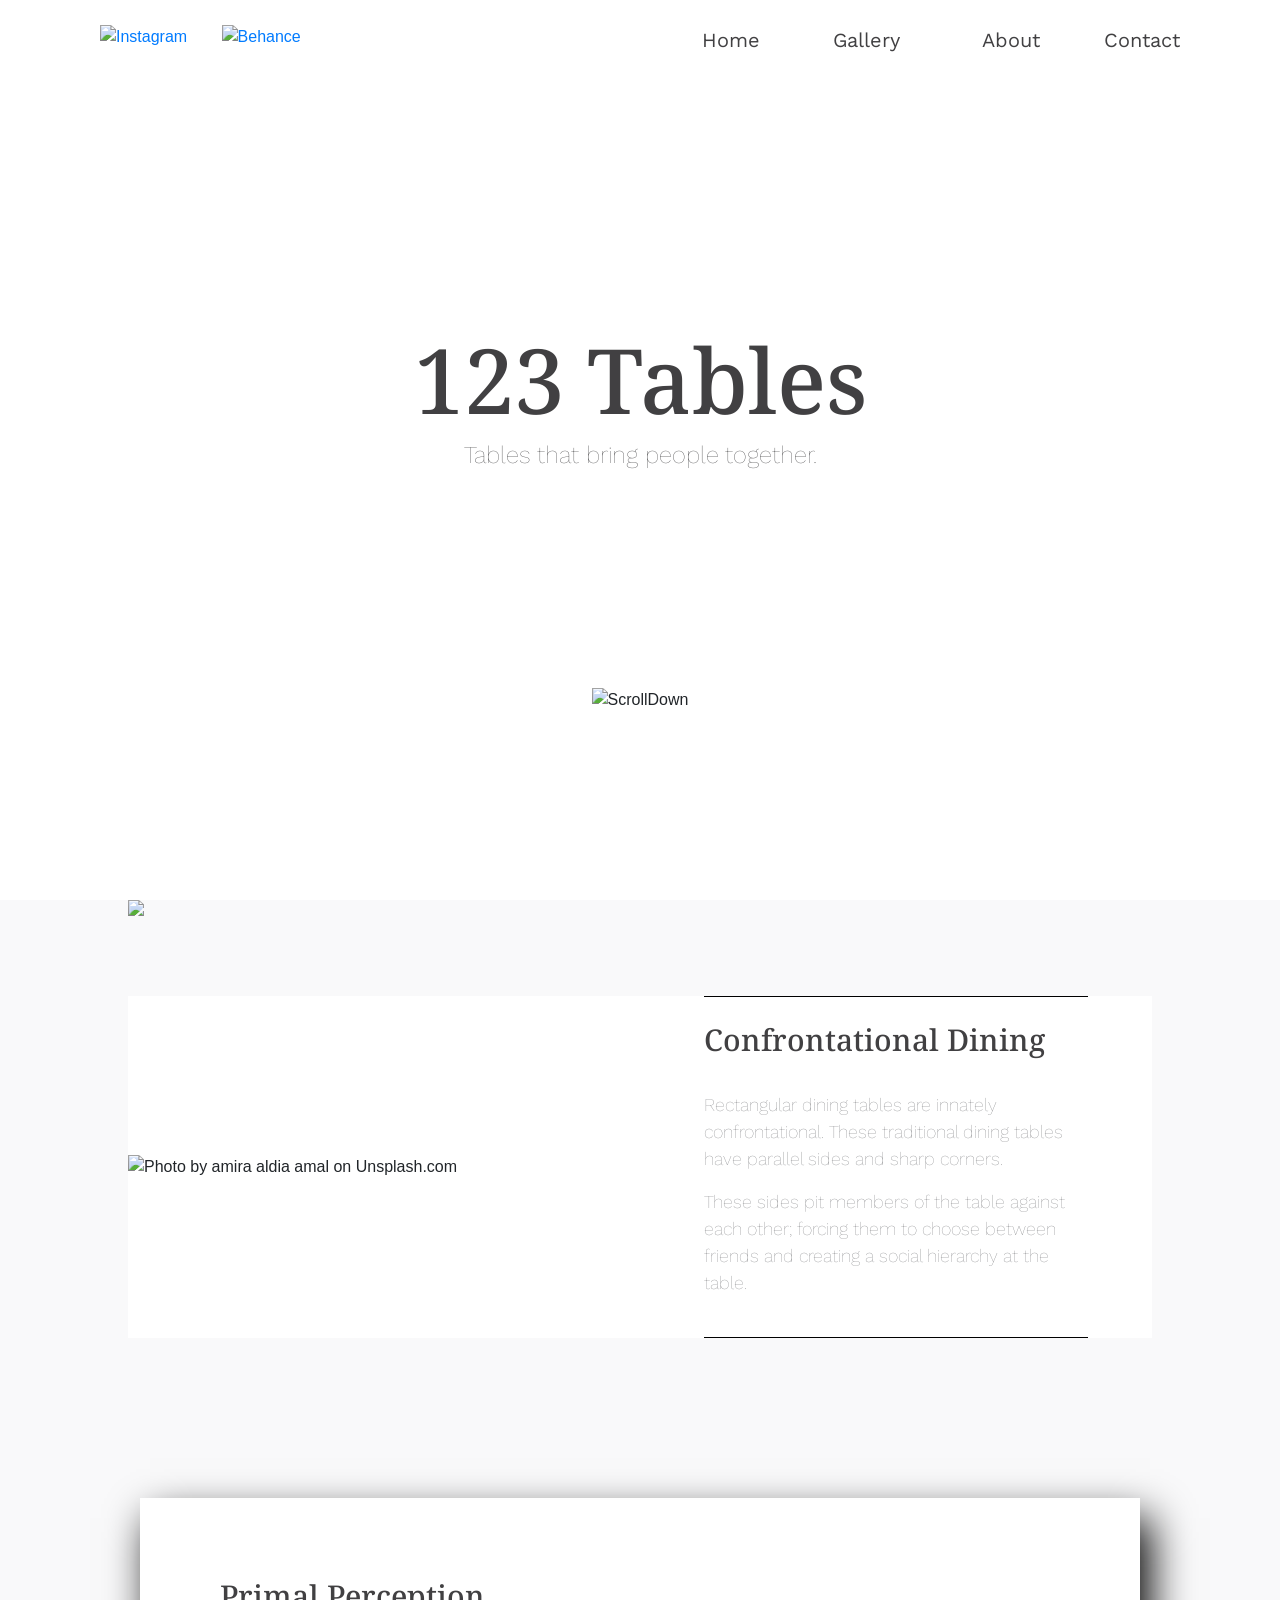
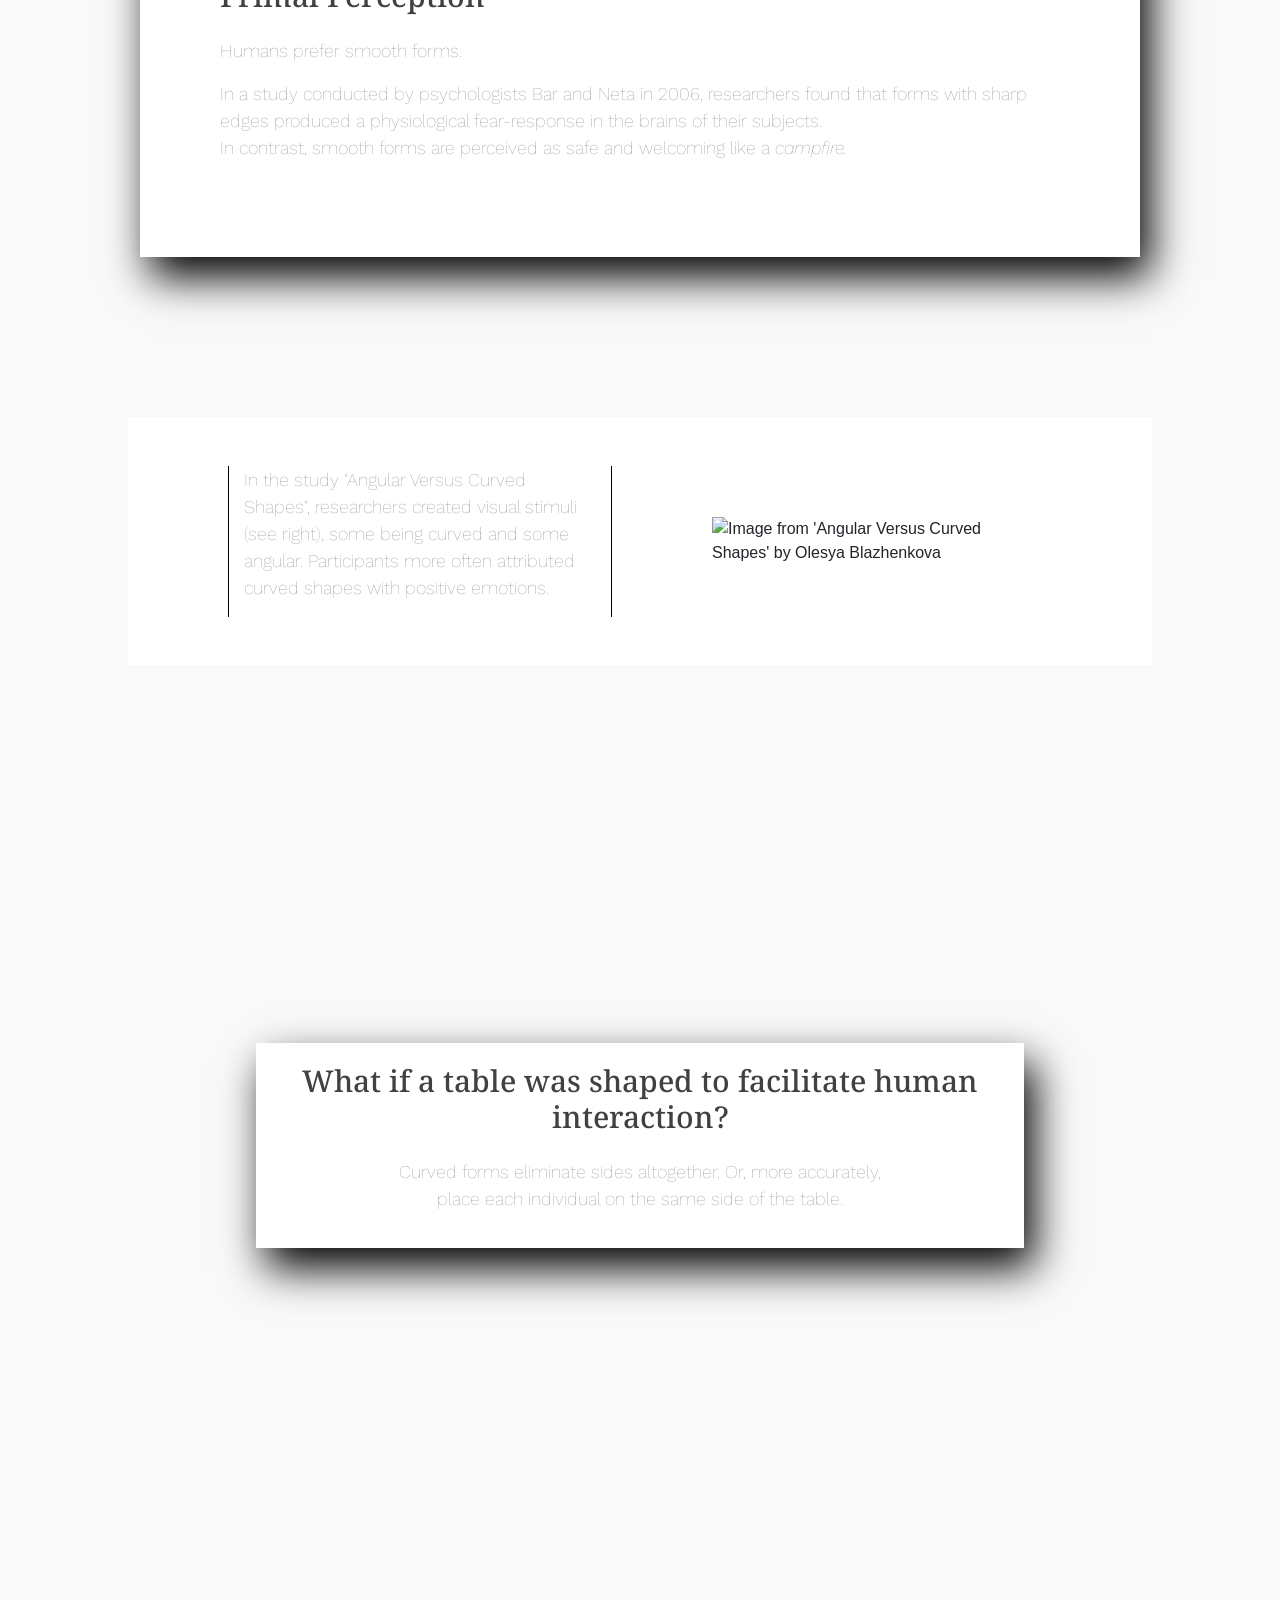
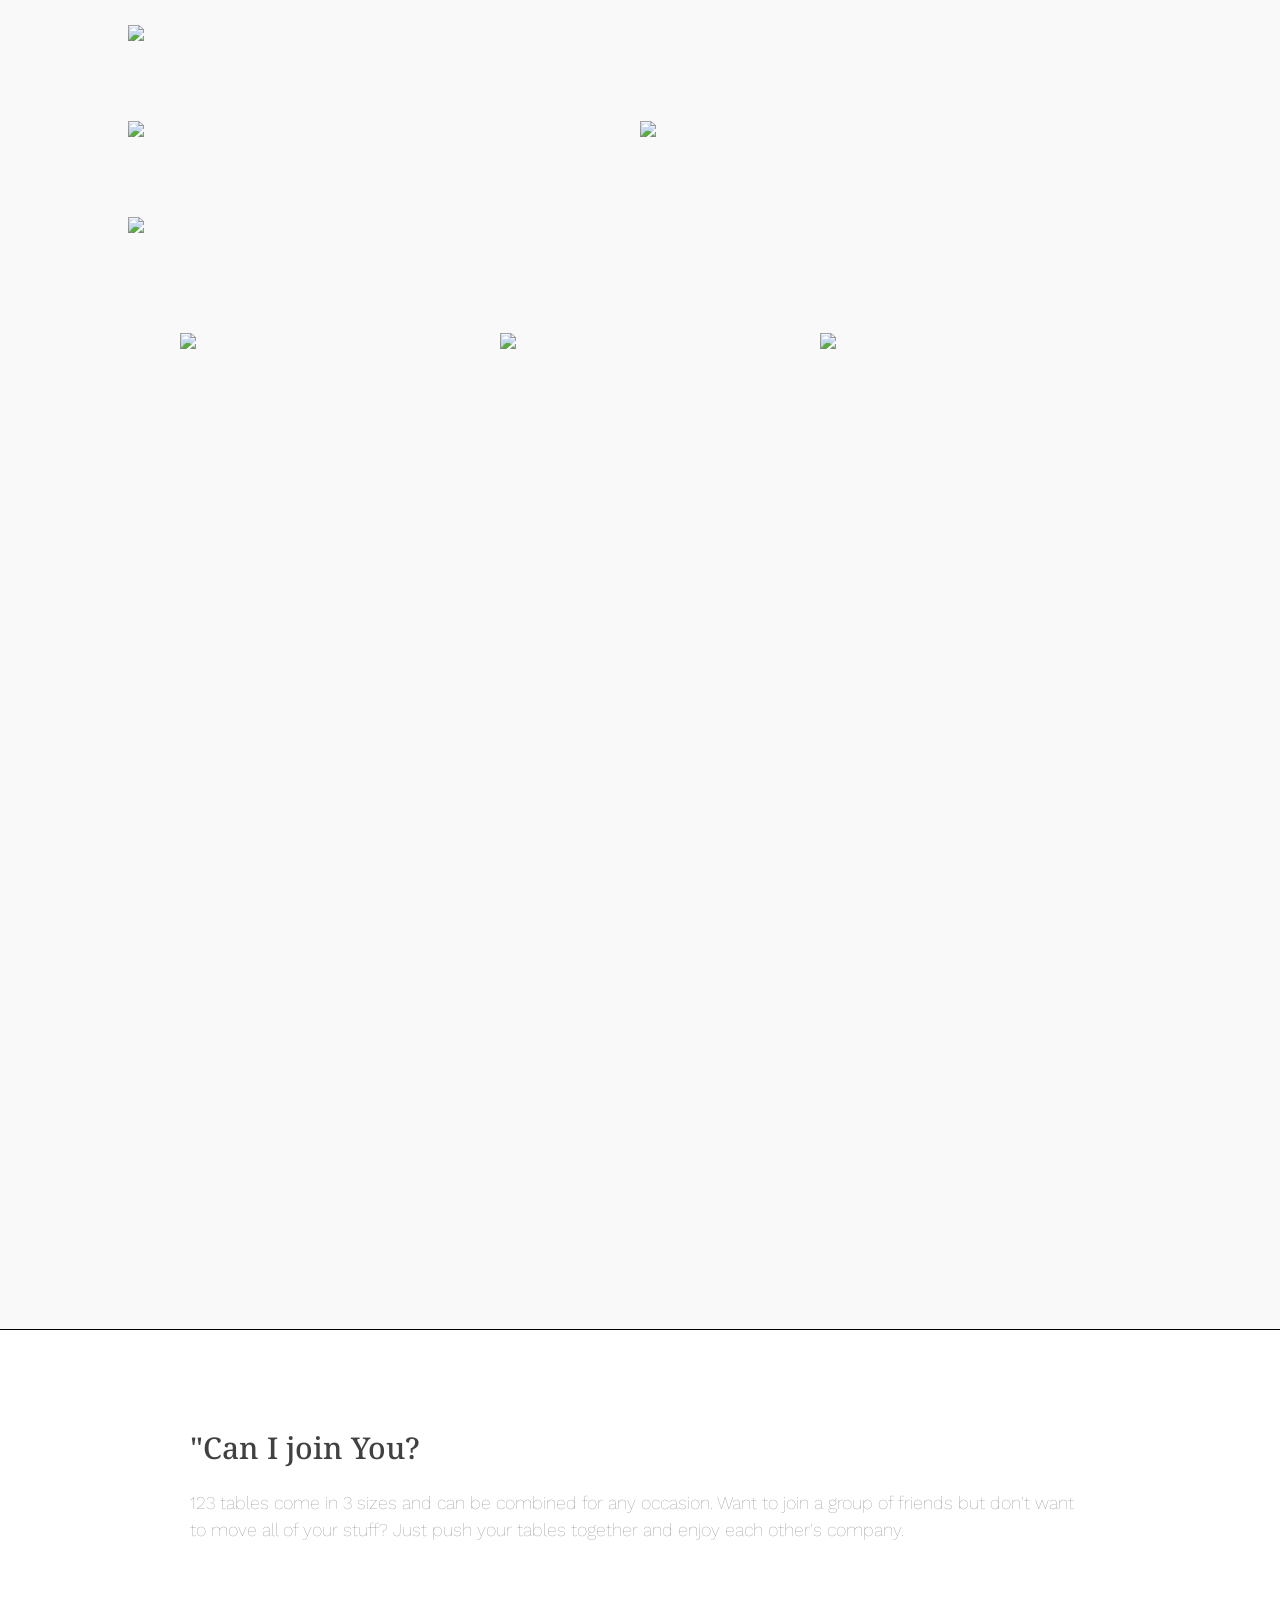
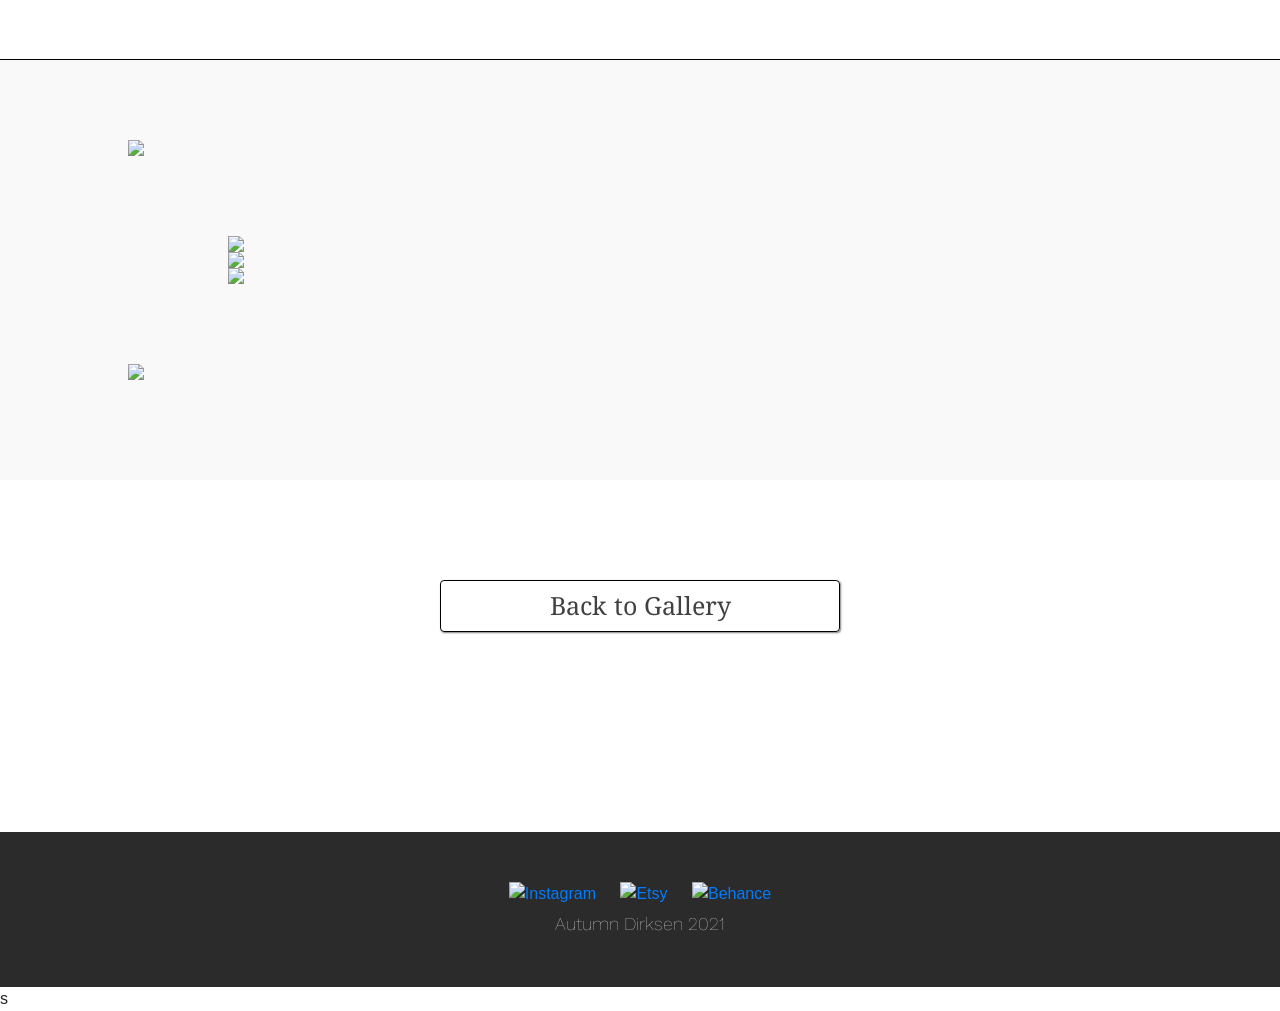
==== commit 207db567: "Add files via upload" ====
--- a/123.html
+++ b/123.html
@@ -129,11 +129,9 @@
                     <img id="table-two" src="https://chi01pap002files.storage.live.com/y4mtwiZCS4Z_6MsdbHk7fThovo_3kBool7pq4msMVW3MdyClOzwiZLmxxPI24EB9K474s0W1O-0IcI1qe1Y959XXNS43raqx7PbcEy6hn8PbHNs2R30Am7wDRd0nGss662F3W4yEu3iHlkG2iadMtQE9-mNOMoTC53KTcZ_DeDZEKnzqq8uu3JxeRBNIdvGPYus?width=1954&height=1397&cropmode=none">
                     <img id="table-three"src="https://ch3301files.storage.live.com/y4mQGEuR5Pfv09pZpVABYNTtlou4UNQ2HVt48wit6Adv1aqTZxRj8cz3pBIZWrurq7_pkvy5q3UUgkSr-H5CTYKxYfRO5PF-U93zeZJCzmbXcasHAzBbuJLzYdRcx_tV9SJY5hskmK3HSXG83oU7o8XTx8PMvXu3phjD1fO46dw-s2R4q0R-wdqvY54a9nW4v3a?width=1965&height=1381&cropmode=none">
                 </div>
-                <div id="3dsection">
-                    <div id='container'>
-                        <canvas id="canvas3d"></canvas>
-                    </div>
-                </div>
+                
+                <iframe id="123iframe" src='https://my.spline.design/123tables-4d09ff08a8cad84f38b928dd4816c26c/' name="3d Tables" loading='eager' frameborder='none' width='80%' height='800px' style="justify-self:center;"></iframe>
+
                 <div id="table-image2">
                     <div>
                         <h4 class="medium-title">"Can I join You?</h4>
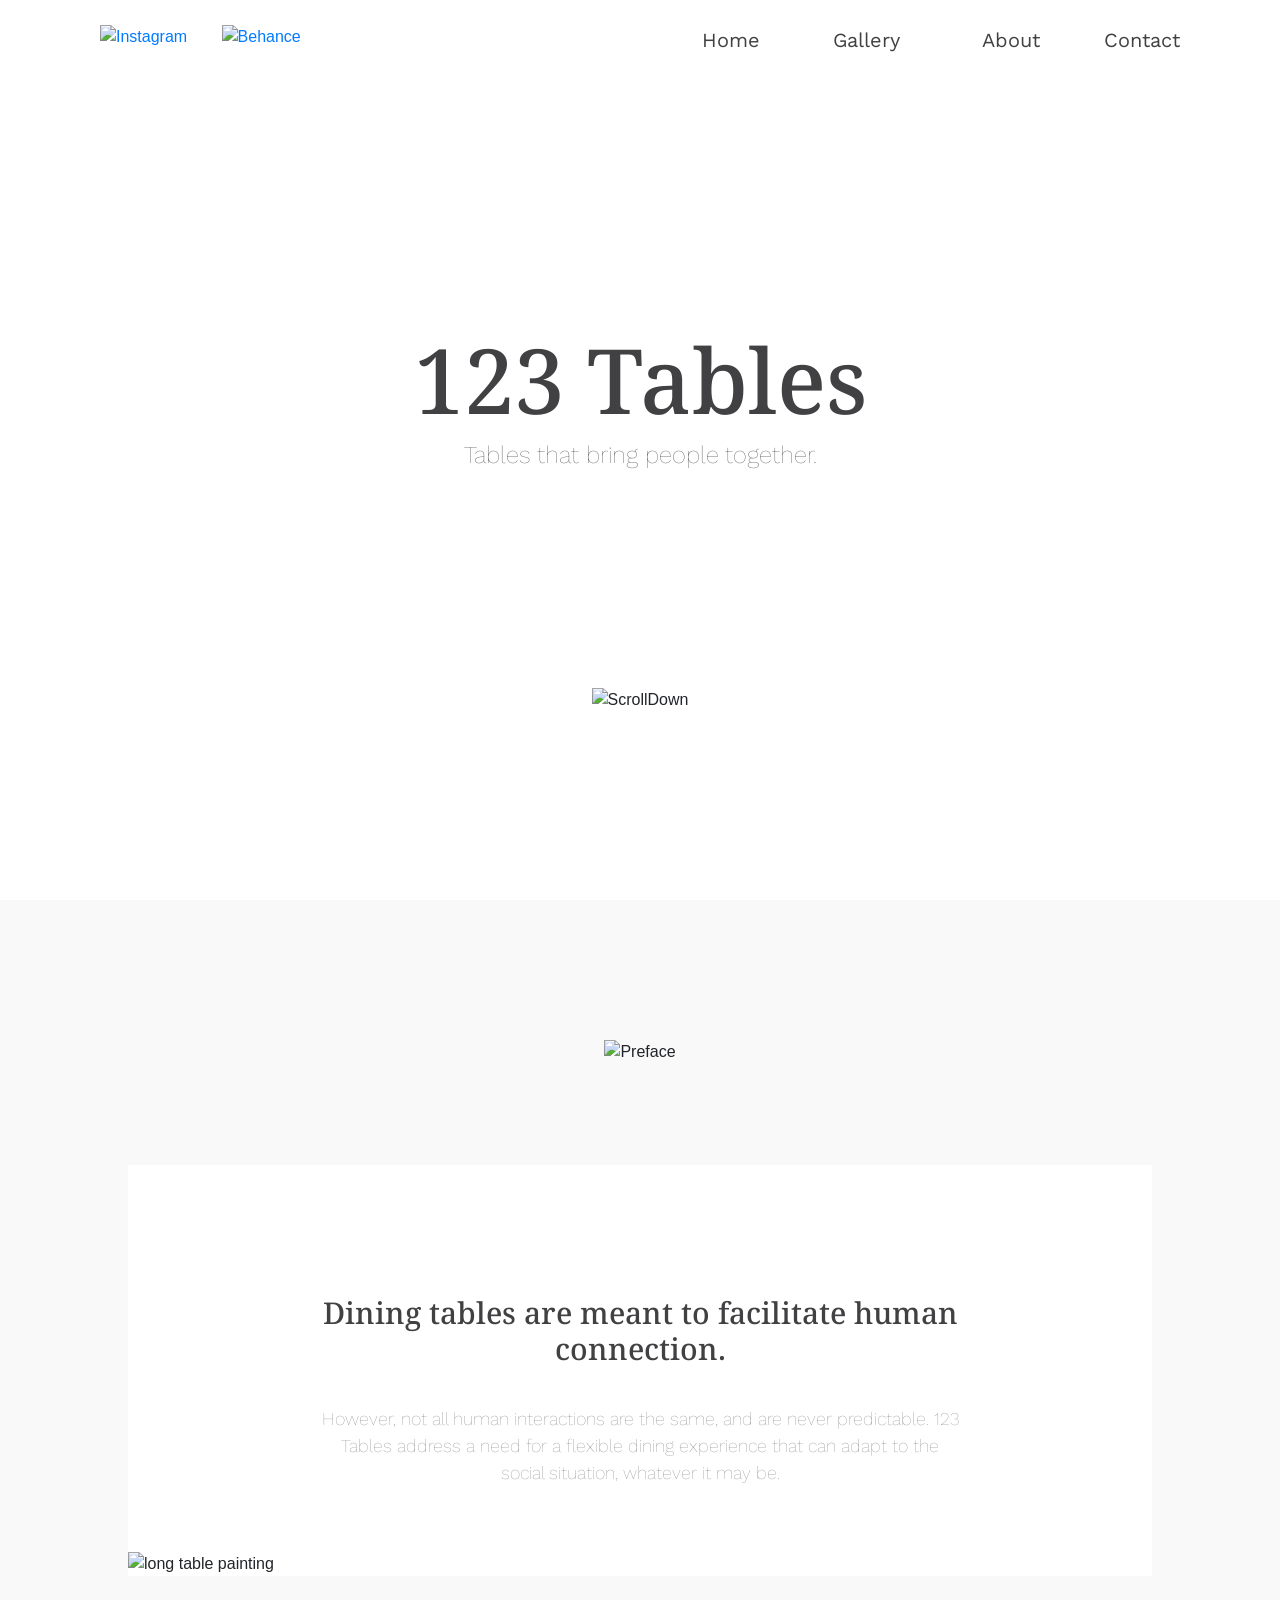
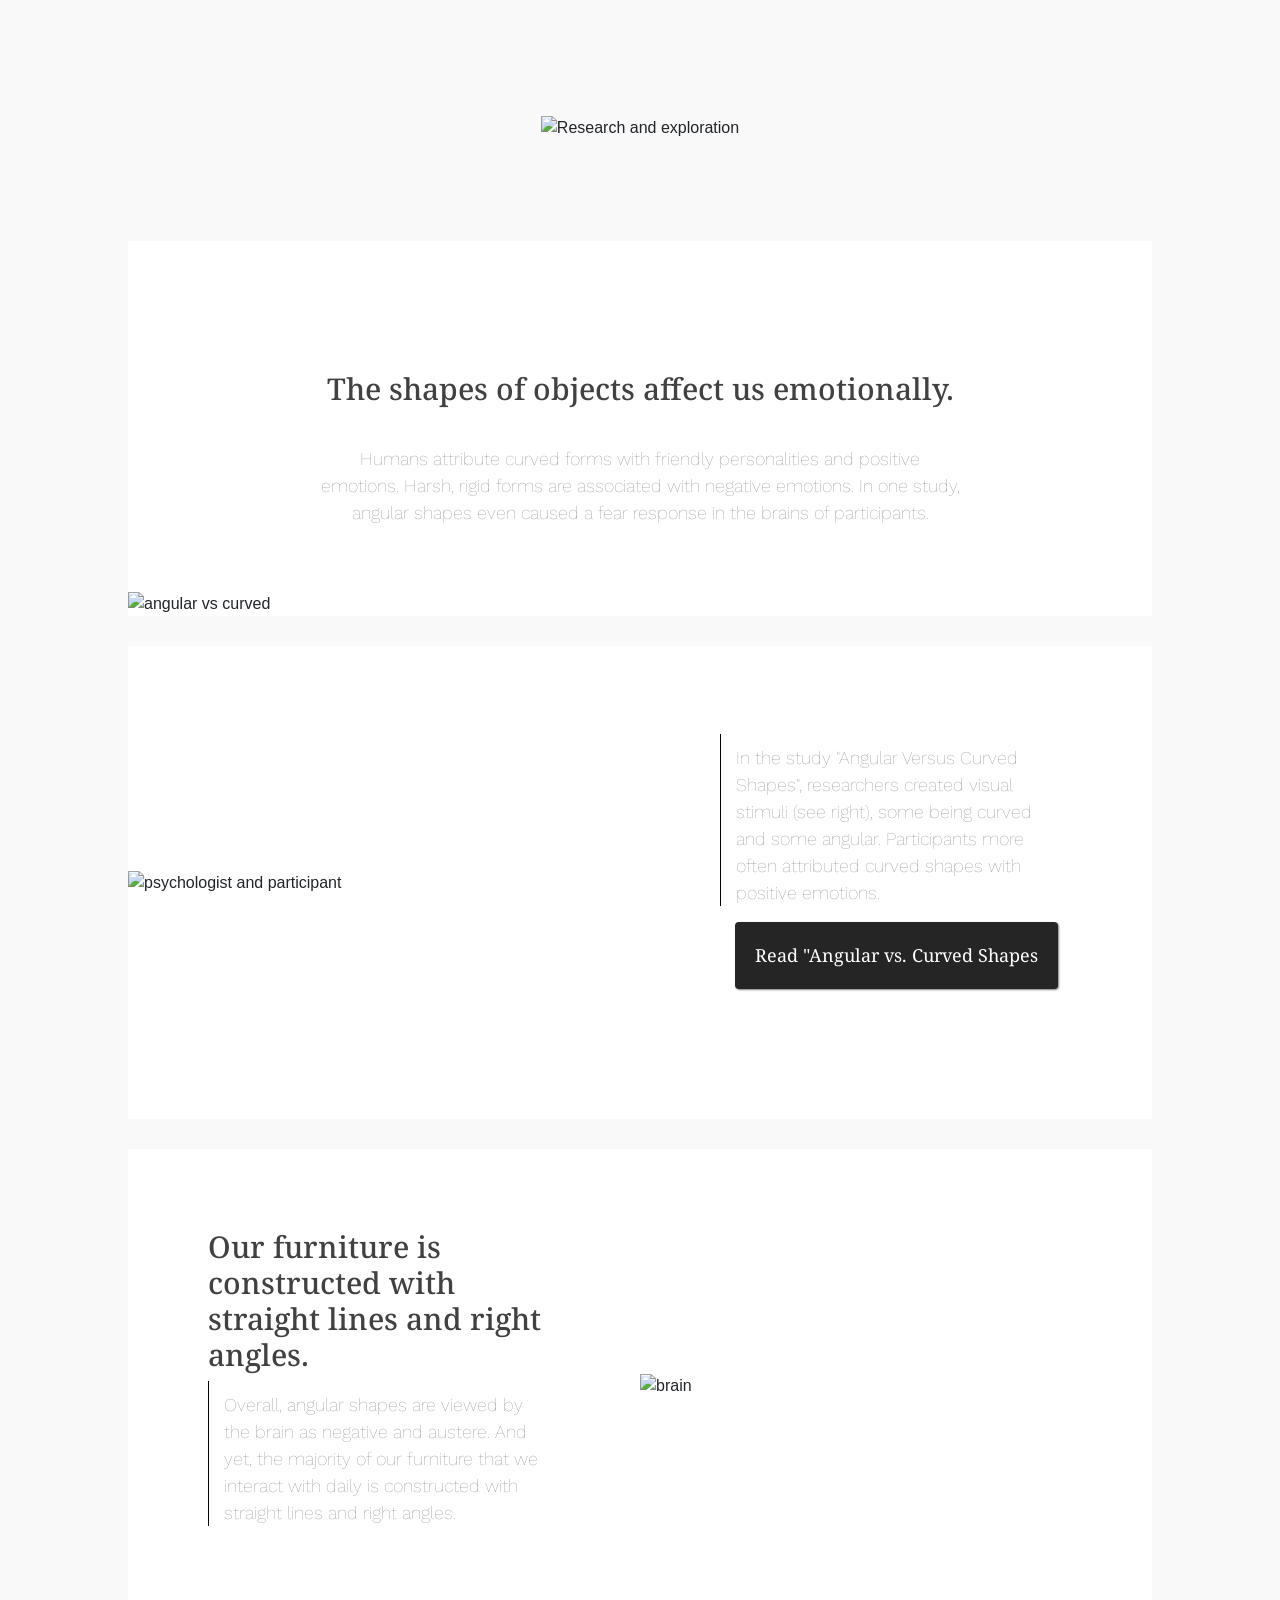
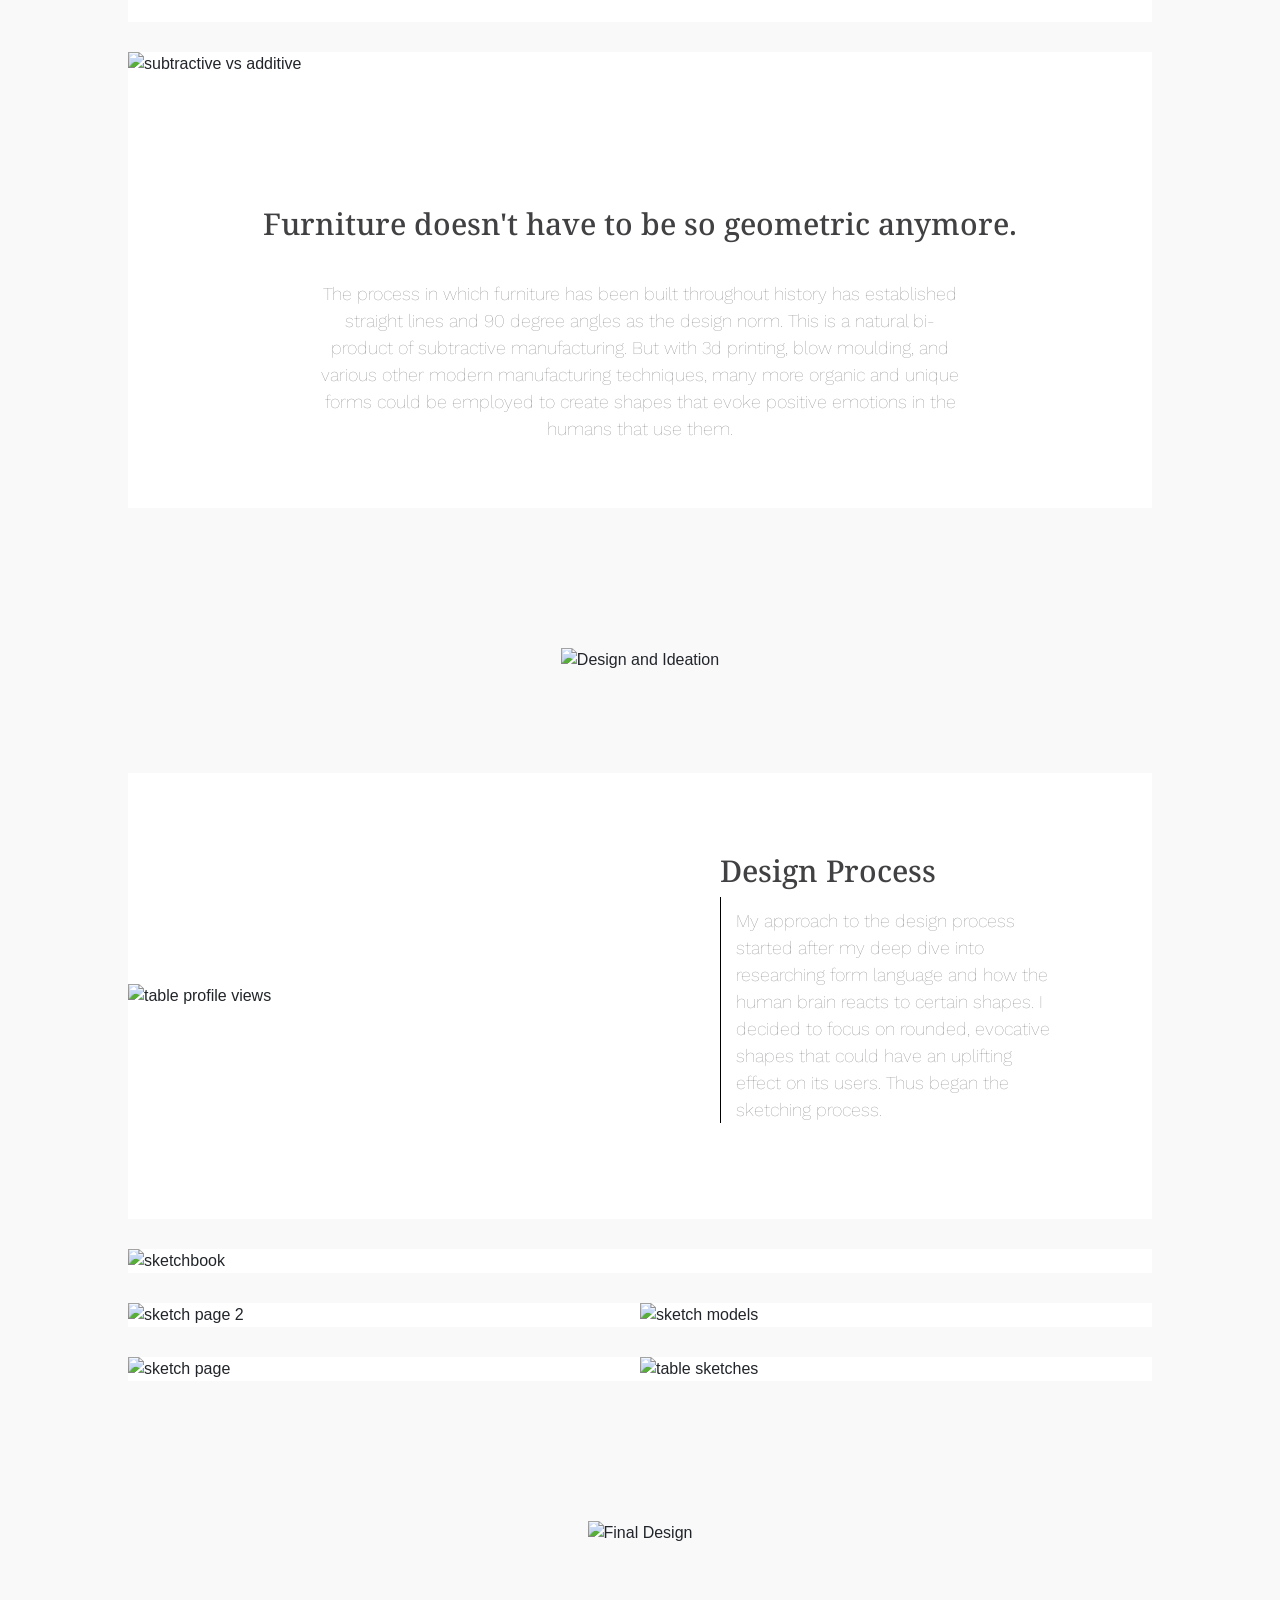
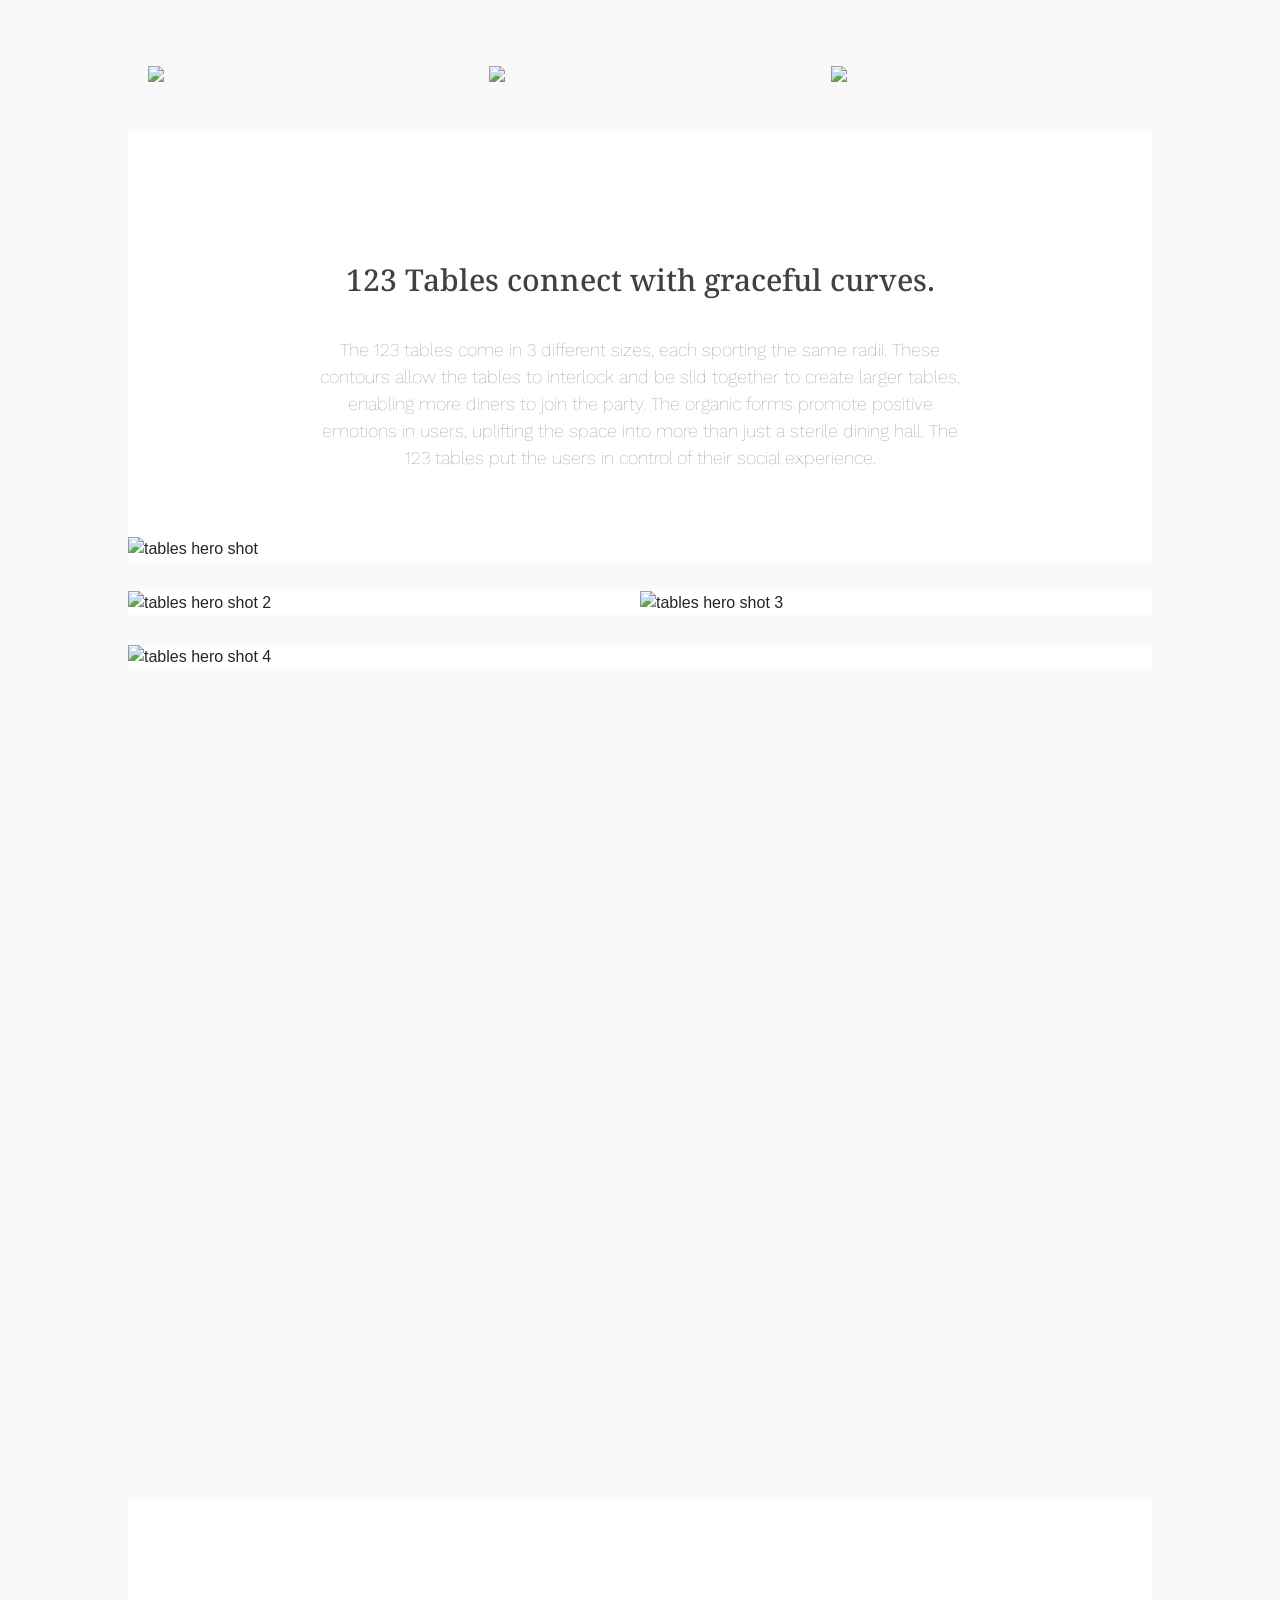
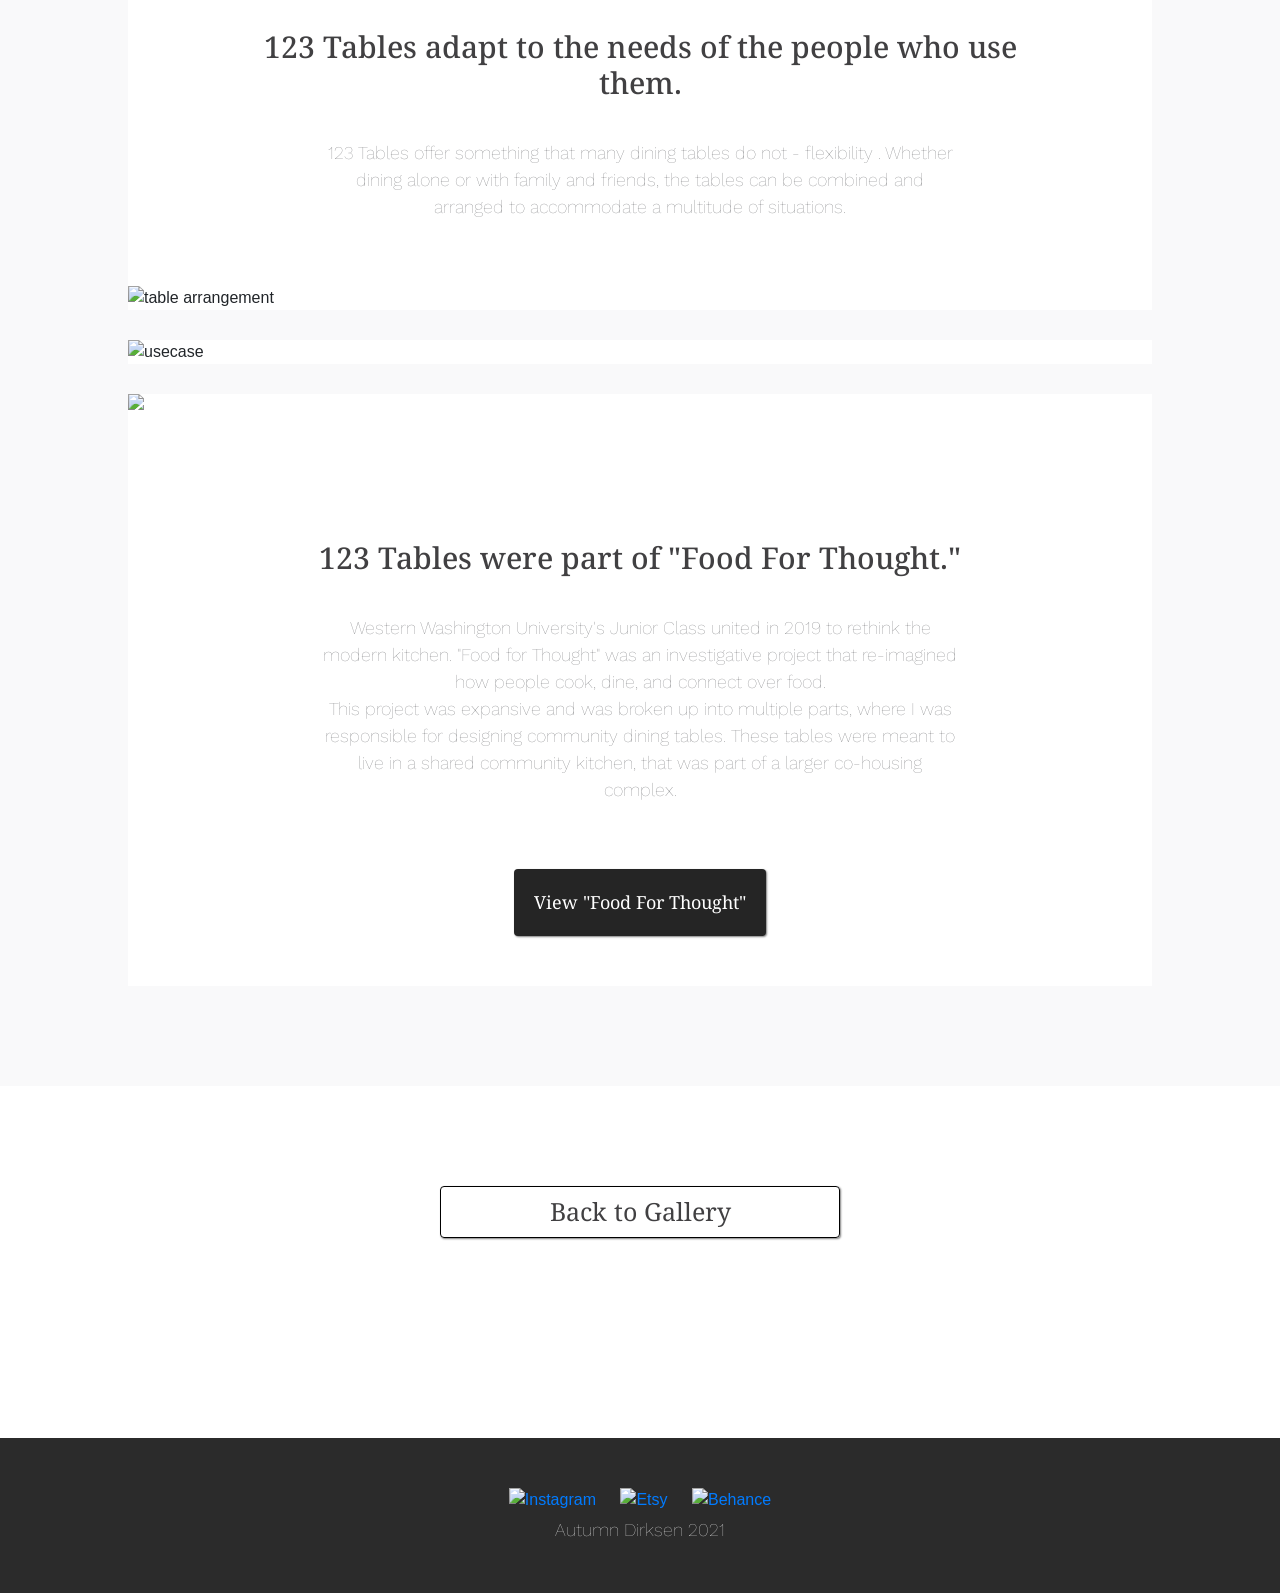
==== commit 44589426: "Add files via upload" ====
--- a/123.html
+++ b/123.html
@@ -41,6 +41,7 @@
                                         <a href="mus.html">Mus - Retail</a>
                                         <a href="canvas.html">Canvas - Shoes</a>
                                         <a href="experiencewa.html">Redesign - UX</a>
+                                        <a href="airbnb.html">Airbnb Green</a>
                                     </div>
                                 </li>
                                 <li class="non-drop"><a href="about.html">About</a></li>
@@ -67,84 +68,125 @@
         <div class="clearfix"></div>
         <!------Main Content-------->
         <main>
-            <section class="table-grid1">
-                <div id="experimental">
-                    <img src="https://chi01pap001files.storage.live.com/y4mw1dvl8uUT77tXLo-554vzx4R357-6Oqmx-bbfMLmG72ckjwrg6JOo4kY7-xQrmxQZ0sVFzIM1DKo_LoO5Pw-Eni5H33p0aWq5UAiP3dq-ZPS6JiY6ZhqYy64KZw_TAW1HfeDrUE26165UH_bYqUySiouo7C4HRzjkA3XmFXcby1R5nKWOrGTsfnMlmcq9Cug?width=1926&height=1452&cropmode=none">
-                </div>
-                <div id="traditional-dining">
-                    <img src="https://ch3301files.storage.live.com/y4mLGZjFGRpvvd_24Oev62V2w0hMrVIv4Q_njV3fMUCBq3SRjhxqzrEhRu8AHl9Q3lY8b4UjATb1gtdyeg66yd1qGle0uLm6605hdhLpK-BUIXyj5Wd9i29NMM49qAum5x1q3Y42QwxrFMzCox0g_GeBtB7ZRakMycCQyxw_sqcYseGPoWY8vvkupeNCEH4_obp?width=2400&height=1800&cropmode=none" alt="Photo by amira aldia amal on Unsplash.com">
-                    <div>
-                        <h4 class="medium-title">Confrontational Dining</h4>
-                        <p>Rectangular dining tables are innately confrontational. These traditional dining tables have parallel sides and sharp corners.</p><p>These sides pit members of the table against each other; forcing them to choose between friends and creating a social hierarchy at the table.</p>
-                    </div>
+            <section class="airbnb-grid">
+                <div class="tabletitle">
+                    <img src="https://dm2305files.storage.live.com/y4mwEV01QZaensjkmtngbR8qpc9nWaXXuqfR9HPHvc2A8n--qLgOKB1-wK5QPFNpRBsxfekWrNtc1-FlOqGWZ8_IfIuFYajZaEUj_rCVjeQIoYCMcD_y5rpYchIW6thVVVg5AoxixIYeRENUZS2sUT9CCzNwwES9mznbeoCoDmTKQgHiR4aVUptst8yUmv_gtrX?width=1472&height=213&cropmode=none" alt="Preface">
+                </div>
+                <div class="airbnb1">
+                    <div class="textbox">
+                        <h4 class="medium-title">Dining tables are meant to facilitate human connection.</h4>
+                        <p>However, not all human interactions are the same, and are never predictable. 123 Tables address a need for a flexible dining experience that can adapt to the social situation, whatever it may be. </p>
+                    </div>
+                    <img src="https://dm2305files.storage.live.com/y4mVnC_uPK3vYBwbVTP8v53-D4UffGWspwtGK-nGuApppVfcCsgNNwpsudHykEcaveFKllWYfei1hWzDR_2bQLNilktZNKTID4tCawPFLJ52N1A3r1rkk0wPyP-MxLpVMWOAbmc701YtnPVfyYTola5sERZw9PfNRyrVq-u4r4e5wFxoD2twZtr3ck7QhGFiFPx?width=1920&height=559&cropmode=none" alt="long table painting">
                 </div>
                 
-                <div id="primal-perception">
-                    <div>
+                <div class="tabletitle">
+                    <img src="https://dm2305files.storage.live.com/y4mvFdNprgasKhw1e-zt1lBPXiDamSADFtxXfOYdvZ_qn0SYDspvkkZasqTQEK6l_UfMFWYIc23BhdsV4kGu7u6OuV_EfDwQVNqnW58WHz7a8K4DRWexidGRe1UlQm2uR3Y0yHraAHPxZ-ZtqSJJ33LlEO3Or4W9cMJfm0qP5dBG8yLE4yEDr6lAdhHUJh6Fey9?width=2530&height=212&cropmode=none" alt="Research and exploration">
+                </div>
+                <div class="airbnb1">
+                    <div class="textbox">
+                        <h4 class="medium-title">The shapes of objects affect us emotionally.</h4>
+                        <p>Humans attribute curved forms with friendly personalities and positive emotions. Harsh, rigid forms are associated with negative emotions. In one study, angular shapes even caused a fear response in the brains of participants.</p>
+                    </div>
+                    <img src="https://dm2305files.storage.live.com/y4moLLhI1lm9Mm8JLD0jtlwKCHp9b6NcHD6CF-0qp0_f3yScXI-iPiEY-6UDXkELpV3xummidmz9Rx3ps_t5oPu15cQwWZio7QxU571296gmqpJxDx6NtErixuj2QP0VFrRWbRaWf0OpX31k0CooKBxz6Q00I9ftXXWRs1-PLfeoztTK4syLup4C_cXTItURsSS?width=1920&height=584&cropmode=none" alt="angular vs curved">
+                </div>
+                <div class="airbnb2">
+                    <img src="https://dm2305files.storage.live.com/y4mKiOLGOvLhap1FkG88DOROT7vBVY2hkQ3441vv1f3MTjShhBD80FTEVQlgiosTKDmjPbmxvwODRK3_DaP0kwpf2ZFzPbwtBXSYgdV_6RlrvWBeCEpy57jVfJ2Axq4fXuFodzkeY-QLF5xUJ4DF0UNLhZLrmHrxBy0WqwYU7pXLJgaky49GktgZ9HUzv4xF6yt?width=1920&height=1302&cropmode=none" alt="psychologist and participant">
+                    <div class="textbox2">
+                        <h4 class="medium-title"></h4>
+                        <p>In the study "Angular Versus Curved Shapes", researchers created visual stimuli (see right), some being curved and some angular. Participants more often attributed curved shapes with positive emotions.</p>
+                        <div class="tablebutton">
+                            <a href="https://www.researchgate.net/publication/319936148_Angular_Versus_Curved_Shapes_Correspondences_and_Emotional_Processing"> Read "Angular vs. Curved Shapes</a>
+                        </div> 
+                    </div>
+                    
+                </div>
+                <div class="airbnb2">
+                    <div class="textbox2">
+                        <h4 class="medium-title">Our furniture is constructed with straight lines and right angles.</h4>
+                        <p>Overall, angular shapes are viewed by the brain as negative and austere. And yet, the majority of our furniture that we interact with daily is constructed with straight lines and right angles.</p>
+                    </div>
+                    <img src="https://dm2305files.storage.live.com/y4mluNbkLInraIh24oBTVZ88sdiTi-HIcd2s0yXQCM2E52QVfbeKRxQSdpdF4cp5zUMAytThjcbqJpLXXYdGqSIKwz-_DlSCmORtKdcvSWM4r3wvnvXaL2lrLSeU5hSjLejOzA4Dp3o9Sl5TCSB_n-Yr5pX4i2m11NEHno3mJtMPNzSa7pxpPfwNJE-Ye1vens4?width=1052&height=668&cropmode=none" alt="brain">
+                </div>
+                <div class="airbnb1">
+                    <img src="https://dm2305files.storage.live.com/y4m4kin7r2-OfPeoKRY5Zq2-ZvMweC2dY56iW6dpQE2TKPxSe_EowaKpMFUctzzBYeodeMGMcvmHO8BgPOXutz3lHLeJvIe14DAXzqCmalh1O47gPQOlxMMtU_pDcuQ2NN06CRMLTVNQxlAi1myl2V9bOOsVgY3xvQLaKXnAmAdKCknC_sJY4iKpmHBc74ynPaG?width=1920&height=606&cropmode=none" alt="subtractive vs additive">
+                    <div class="textbox">
+                        <h4 class="medium-title">Furniture doesn't have to be so geometric anymore.</h4>
+                        <p>The process in which furniture has been built throughout history has established straight lines and 90 degree angles as the design norm. This is a natural bi-product of subtractive manufacturing. But with 3d printing, blow moulding, and various other modern manufacturing techniques, many more organic and unique forms could be employed to create shapes that evoke positive emotions in the humans that use them. </p>
+                    </div>
+                </div>
+                <div class="tabletitle">
+                    <img src="https://dm2305files.storage.live.com/y4mDtJcE_ixwlMncfzgYZcG0CxadPBgICFSXjN3d1p1wNKcKZ2mkODc1SrBhDA-JYX0rO75sKJemcTnH4kaA9bE4faLklysj96ZElxuT_OfdfbfrJkBgM3trV4ywixGi9RtZAHSfINRNaycr-XSnleTJpbXCQbBS5ZrvGor5n--bpc9Uyjd3cdAK9el1b6p3sYA?width=1956&height=212&cropmode=none" alt="Design and Ideation">
+                </div>
+                <div class="airbnb2">
+                    <img src="https://dm2305files.storage.live.com/y4mJqHSEBuz1VRbE-k71xEgyhb3EuChb38nSITUbtcm2Wp8c97915WhA0B_xiAH-NAiQjYVy__OxwQq8Xn-mT2yWi8Vz5GK3bLnF_a2dSvOYmyGaxmvNmjOhNzu3BFfxGywKHbKThxYs9hKdD0m9-NNSrlUaTJrOWB7qW1b9flE6_gFMPhsqy_ZcDtcxkPga_ar?width=1342&height=1080&cropmode=none" alt="table profile views">
+                    <div class="textbox2">
                         <h4 class="medium-title">
-                            Primal Perception
+                            Design Process
                         </h4>
                         <p>
-                            Humans prefer smooth forms.
+                            My approach to the design process started after my deep dive into researching form language and how the human brain reacts to certain shapes. I decided to focus on rounded, evocative shapes that could have an uplifting effect on its users. Thus began the sketching process.
                         </p>
+                    </div>
+                </div>
+                <div class="airbnb1">
+                    <img src="https://dm2305files.storage.live.com/y4mUqGEUJUuXCgb0roVsht3WmuCYbb02xe7Dtr1G1GT42Mvo8V2_KnuA3NDG2WHWm1BW92GkkLKVsedWILv1xG2O3z5o2y82tv6MdVRembItDla1dPNWN4szWeoZLct4NflGSnyK_grZjoIVPeA0X0eBVmM2Oti7BXqaqgcEg-elyMbN6stHoP_DjsxGSedeW9m?width=1815&height=1080&cropmode=none" alt="sketchbook">
+                </div>
+                <div class="airbnb2">
+                    <img src="https://ch3301files.storage.live.com/y4mk3DcxpyoOVauvTqQjpafo4cDofu_4ZYyrAGZ0kBM-faSJ16a52kSh_8uf2UNzhWmyJ53VufN7dCkH-HCzw2jM-Y7Tdv_9IHheWjbOSCSmK7ZvrYdXooNtxWl_czYCQZ-iNrLC1avsBLzQXjTNPWX-WNMXpJUDw9U5NnJ8qqc-ZTNFscz5zXRITDG12DMPoGQ?width=3300&height=2550&cropmode=none" alt="sketch page 2">
+                    <img src="https://dm2305files.storage.live.com/y4mu2GS711etW3f5PMF8ZMi0Up-JNuRZiJiq32CjjFW583ntytnrG1VE89rbmh8o_womo97ya9UrBr7JFItCOCMEi4xz5W-umrNcpqIFDJPz_tW1cKk0k6q92BVLl09Tl0MK_nwiCsoogJnlVIO6qtF_yWfZOuHV1AK33uyS7DE2K1FuqX5vN3xLrIsPeiqqxJI?width=1920&height=1990&cropmode=none" alt="sketch models">
+                </div>
+                <div class="airbnb2">
+                    <img src="https://chi01pap002files.storage.live.com/y4mkI-ZEkddxsTgqGPlU1TKSFYXHNMR-AynkHHARZAuYIRzSXCjgpLMnJbIQpBgptkMiKajNyEhLbmvpk7jHWF3IidG6MwHAOxUm9XJcSpAwdp7zFiENQ38u8pAB5uLuuaRx2gR52-JHB1dgpEaEOYznQV7ndgISCmc-_jXXQwErE7LqjUzSu0SFI3o18u1inHe?width=6821&height=3820&cropmode=none" alt="sketch page">
+                    <img src="https://chi01pap001files.storage.live.com/y4mNLumVGGjXKYV9KFqCrtQKI6X0BXjDqGn6vkhYULA7cmwXP8DxzRfS-tokBY13YVFaZnqxqkYp41TMDcg7veuL7YfdBjxxvWCH4EmfTr2_PzBlnQNd3rBLSqiz7Yzkeou8HtWAs45dRSscPOn-lKxaC_ceIxehm00jh-jkxZVc6DI44jS1_suCHWbe4SBxvW_?width=1920&height=1080&cropmode=none" alt="table sketches">
+                </div>
+                <div class="tabletitle">
+                    <img src="https://dm2305files.storage.live.com/y4m0XtWJ13gBrHB2q_is0kJ2vIP6FQsAvR8XloDQFfk_Qvu0FWSUnLy__lp3cQb6QFETkgiBXl08bLnu0ib0vlKr_DcNG23AGL3W0gvJ5DQyGZVzdW096LJvgK_JOI1xrRuf436sb_BCTia0DuItYbGmEPRHWVCLXVUtuIn9bc_6Q2NBL6ul6SRTydRAgI9hJ9p?width=1211&height=212&cropmode=none" alt="Final Design">
+                </div>
+                <div class="table-tri">
+                    <img src="https://chi01pap002files.storage.live.com/y4mwbB9qnuVDWjLznxkNnCdqcJcytOenlq-aUxbbS857RtsfTjLkrJzbmgQAKg_oIuPcDvoxNY9se9T4NHiuictTiGvs3NBUbhyIv0oo9V9dp6h6uCBR2KQXTrLVm47UhWoMEqyjQRCmfbQA6lBTaGq3bcAAQ8iIzvDqa7cjFQZUFC7V4jNnCvW1a28aLSLW7Jk?width=1954&height=1377&cropmode=none"id="table-one">
+                    <img src="https://ch3301files.storage.live.com/y4mtwiZCS4Z_6MsdbHk7fThovo_3kBool7pq4msMVW3MdyClOzwiZLmxxPI24EB9K474s0W1O-0IcI1qe1Y959XXNS43raqx7PbcEy6hn8PbHNs2R30Am7wDRd0nGss662F3W4yEu3iHlkG2iadMtQE9-mNOMoTC53KTcZ_DeDZEKnzqq8uu3JxeRBNIdvGPYus?width=1954&height=1397&cropmode=none" id="table-two">
+                    <img src="https://chi01pap002files.storage.live.com/y4mQGEuR5Pfv09pZpVABYNTtlou4UNQ2HVt48wit6Adv1aqTZxRj8cz3pBIZWrurq7_pkvy5q3UUgkSr-H5CTYKxYfRO5PF-U93zeZJCzmbXcasHAzBbuJLzYdRcx_tV9SJY5hskmK3HSXG83oU7o8XTx8PMvXu3phjD1fO46dw-s2R4q0R-wdqvY54a9nW4v3a?width=1965&height=1381&cropmode=none" id="table-three">
+                </div>
+                <div class="airbnb1">
+                    <div class="textbox">
+                        <h4 class="medium-title">123 Tables connect with graceful curves.</h4>
+                        <p>The 123 tables come in 3 different sizes, each sporting the same radii. These contours allow the tables to interlock and be slid together to create larger tables, enabling more diners to join the party. The organic forms promote positive emotions in users, uplifting the space into more than just a sterile dining hall. The 123 tables put the users in control of their social experience.</p>
+                    </div>
+                    <img src="https://dm2305files.storage.live.com/y4mMTG4JXKtnV0FH32L80eq6WpcUEQIKOS0R1cvrtWeGGBjD7ZOmxJYKKrzlC236pnSjgauPvnsJlNfMt_EhRROK1pCICoxaR8WIr8of_HinGszppSvahTcoucT2jFjVI284icW-0VP-iy8bEGnrtV_5cNjG7gyA5N4akekeavyLXp4_MhOF20gAi7Ju4BoSckF?width=1920&height=1433&cropmode=none" alt="tables hero shot">
+                </div>
+                <div class="airbnb2">
+                    <img src="https://dm2305files.storage.live.com/y4mRfPfAzmRKYtTIHxvNiXMhQMMgsiAEVZ_8-HPjEmbevQdjePMnjKHBGGQBJKCkmpv1XAe4d6DZmyNDgyRIaPDDj-QcZB9_3Z7YFZYB-advsu6AYksBvbv85dTPDcQ3RK7Ne7F88XNjCaIKX7Yo0_caElBSQ7JliI1fYFeveKlwxH-w8bcZ4SD5i1v09K-7MIk?width=1920&height=1433&cropmode=none" alt="tables hero shot 2">
+                    <img src="https://dm2305files.storage.live.com/y4mp1GyUVXP_DeQTZfpaohFVLbvVQuXQ2aX8AW1FLPYwPhGEC1Hkl8Cx5YGzq1Du6pGuNFqfZG3DFY7YH9GFkjvkR5Db6Do92JNhugxcVhTj90sJx5f27tql11Sv_qvK8hArjjQ5bnGsIvsxS0oRFkc5YhfDrODhQZszJqw47TSjWSzoLq5-bl9Gm3i39ccft3U?width=1920&height=1433&cropmode=none" alt="tables hero shot 3">
+                </div>
+                <div class="airbnb1">
+                    <img src="https://dm2305files.storage.live.com/y4m3S50ac7FcABk2HRryyJipnVO6iw-VFk0p5q1QgFxqmlIMZcLbrxJoh9qZmhR8UvrEu1HmLnGBOnuYIs51wRkD3d8r5XgZTGGWCscqf1DA-pAUWEV9WPKGOZubcxfDJkSGj6nRCgosNo85NhI0oD6R8CYlqnqAOucBmX0qhISUNp52iynNDLmeXAZ7eqYHa_V?width=1920&height=1085&cropmode=none"alt="tables hero shot 4">
+                </div> 
+                <embed class="hidden-xs" src='https://my.spline.design/tablescene-6b61c1d44b94253907f18a645297caa8/' frameborder='0' width='80%' height='800px' loading='eager'></embed>
+
+                <div class="airbnb1">
+                    
+                    <div class="textbox">
+                        <h4 class="medium-title">123 Tables adapt to the needs of the people who use them.</h4>
                         <p>
-                            In a study conducted by psychologists Bar and Neta in 2006, researchers found that forms with sharp edges produced a physiological fear-response in the brains of their subjects. <br>In contrast, smooth forms are perceived as safe and welcoming like a <em>campfire.</em>
+                            123 Tables offer something that many dining tables do not - flexibility . Whether dining alone or with family and friends, the tables can be combined and arranged to accommodate a multitude of situations.
                         </p>
                     </div>
-                </div>
-                <div id="blobjects">
-                    <div>
-                        <p>
-                            In the study "Angular Versus Curved Shapes", researchers created visual stimuli (see right), some being curved and some angular. Participants more often attributed curved shapes with positive emotions.
-                        </p>
-                    </div>
-                    <img src="https://ch3301files.storage.live.com/y4mDsd1E005TR5WRwxxw7v0alqGgZk3vpCO-GyKOy1we-KZpSD16FRLD5PO2WhsVQbIktzVtYOyJJ9JNYzY7gZ-BhLpaQrdrP904BavdxQOuro0toa9LM5CFYJlG9WHoWL405OaBlrzU_7Sn4mXX7b8TFxPFVb6BkfHIzPS7ZaG8M_43FkTKweNk-r88VeSLCjF?width=1433&height=927&cropmode=none" alt="Image from 'Angular Versus Curved Shapes' by Olesya Blazhenkova">
-                </div>
-                <div id="what-if">
-                    <div id="what-if-fade">
-                        <h4 class="medium-title">
-                            What if a table was shaped to facilitate human interaction?
-                        </h4>
-                        <p>
-                            Curved forms eliminate sides altogether. Or, more accurately,<br>place each individual on the same side of the table.
-                        </p>
-                    </div>
-                </div>
-
-                <div class="title">
-                    <img src="https://chi01pap002files.storage.live.com/y4mRmzjeveTGo66J1sdHBc9K9FUCKbogOQVMe_z9Y2-SV5Y8qCBg6IND4QHfuKbK2dCMMO0BiPG0KxmHptIpdS1TZnicRH3edqeaP3OdIOZTnh4axVGWL7iUbCVU5LLtKQtqzHaCOJArEqKp2tvzQPEEoZPGSlg7-vRHTZPFDqIQtseeu-TFw8BTB7ZNqyx43lz?width=8002&height=2283&cropmode=none">
-                </div>
-
-                <div id="table-sketches">
-                    <img id="table-sketch" src="https://chi01pap001files.storage.live.com/y4mkI-ZEkddxsTgqGPlU1TKSFYXHNMR-AynkHHARZAuYIRzSXCjgpLMnJbIQpBgptkMiKajNyEhLbmvpk7jHWF3IidG6MwHAOxUm9XJcSpAwdp7zFiENQ38u8pAB5uLuuaRx2gR52-JHB1dgpEaEOYznQV7ndgISCmc-_jXXQwErE7LqjUzSu0SFI3o18u1inHe?width=6821&height=3820&cropmode=none">
-                    <img id="table-sketch2" src="https://chi01pap001files.storage.live.com/y4mNLumVGGjXKYV9KFqCrtQKI6X0BXjDqGn6vkhYULA7cmwXP8DxzRfS-tokBY13YVFaZnqxqkYp41TMDcg7veuL7YfdBjxxvWCH4EmfTr2_PzBlnQNd3rBLSqiz7Yzkeou8HtWAs45dRSscPOn-lKxaC_ceIxehm00jh-jkxZVc6DI44jS1_suCHWbe4SBxvW_?width=1920&height=1080&cropmode=none">
-                </div>
-                
-                <div class="title">
-                    <img src="https://chi01pap001files.storage.live.com/y4mLd3JDAyQ13sfUg4ZB1SAOHLlKenukOHmqS_HNIoFKMEgu5ZlL4oD3gKiUuulMubkASR9B6DrwAfQi_13iJuqv5jIO4TdRg-03VctZT1tslQsCDqY-I8G6scukikQvank34ioyQwieJS_p8u6Uo-gg6R9P16MnyFCTeUvJHiPiv5HKM6Deh4YXKTxNIsJUa1O?width=8000&height=2965&cropmode=none">
-                </div>
-
-                <div id="table-image1">
-                    <img id="table-one" src="https://chi01pap001files.storage.live.com/y4mwbB9qnuVDWjLznxkNnCdqcJcytOenlq-aUxbbS857RtsfTjLkrJzbmgQAKg_oIuPcDvoxNY9se9T4NHiuictTiGvs3NBUbhyIv0oo9V9dp6h6uCBR2KQXTrLVm47UhWoMEqyjQRCmfbQA6lBTaGq3bcAAQ8iIzvDqa7cjFQZUFC7V4jNnCvW1a28aLSLW7Jk?width=1954&height=1377&cropmode=none">
-                    <img id="table-two" src="https://chi01pap002files.storage.live.com/y4mtwiZCS4Z_6MsdbHk7fThovo_3kBool7pq4msMVW3MdyClOzwiZLmxxPI24EB9K474s0W1O-0IcI1qe1Y959XXNS43raqx7PbcEy6hn8PbHNs2R30Am7wDRd0nGss662F3W4yEu3iHlkG2iadMtQE9-mNOMoTC53KTcZ_DeDZEKnzqq8uu3JxeRBNIdvGPYus?width=1954&height=1397&cropmode=none">
-                    <img id="table-three"src="https://ch3301files.storage.live.com/y4mQGEuR5Pfv09pZpVABYNTtlou4UNQ2HVt48wit6Adv1aqTZxRj8cz3pBIZWrurq7_pkvy5q3UUgkSr-H5CTYKxYfRO5PF-U93zeZJCzmbXcasHAzBbuJLzYdRcx_tV9SJY5hskmK3HSXG83oU7o8XTx8PMvXu3phjD1fO46dw-s2R4q0R-wdqvY54a9nW4v3a?width=1965&height=1381&cropmode=none">
-                </div>
-                
-                <iframe id="123iframe" src='https://my.spline.design/123tables-4d09ff08a8cad84f38b928dd4816c26c/' name="3d Tables" loading='eager' frameborder='none' width='80%' height='800px' style="justify-self:center;"></iframe>
-
-                <div id="table-image2">
-                    <div>
-                        <h4 class="medium-title">"Can I join You?</h4>
-                        <p>123 tables come in 3 sizes and can be combined for any occasion. Want to join a group of friends but don't want to move all of your stuff? Just push your tables together and enjoy each other's company.</p>
-                    </div>
-                    <img src="https://chi01pap002files.storage.live.com/y4mx3h3r1H_FeEXujEOS7U2g8HrHfvFGTmZeBIL9kteebDC4PokEDosh29Cj0QM8Sxo2GXg_KCw5ipmc_Z-NUoGXgRhT8kU3IcSN4m3iYAndF0yoaepzwMa3Y3TH5ibadY-3RIjNg2xQcy9vCPhNGhuZgRLvS4SfiwPQTbQWN7dFLW6P_Bse2_htRowOwHkZk8t?width=8001&height=2221&cropmode=none">
-                </div>
-                <div id="main-products">
-                    <img src="https://chi01pap001files.storage.live.com/y4mB7SXxS91SKtkoIr0KD34T4LDFPe0rXFup49I5SUU5ADLkM2ORjuEqGf3gly5T6STWyKpgL_f1vAehUOzlM1VWbwPKoTxnB-pmOcNSlzCPdI-PDcpwFajc2gebgwOS53O1wVjeCXLtiAggQ5lbjPn-tAOaJvjk-C9RpC-sgrikmshikkRWERU0KyYL3Cg-WGf?width=8001&height=4501&cropmode=none">
-                    <img src="https://chi01pap001files.storage.live.com/y4mmwQZf8jZMnNQIKPDuJi1M6Z82DAeskZFnflPgfj_x0wQi3dGKFMSGAadFUQkR0vtkemZ_DgF_gQUmO45OCRQcHatDaa4iKJE2OxYNQxT8KI_cgWwf45TTEqHx2ztnmiJUt62i_LSI5Lktu9TmiRvCQDPPoZz62VD31pTcH0PljrRLc8WeV1hfIDpZBrr_mWX?width=8001&height=4501&cropmode=none">
-                    <img src="https://chi01pap002files.storage.live.com/y4mJOWj1yXqMr4d2jask0KVSIV-Ev0j27a4PSo6N37tMll03Kjwd41hlZcNEHmyY9bPUzRiYHUH9WeeCRrXhNeuPZNHwkHOq-gb-0XEFM9h-pde47__6MgP71VJdvX5aFtvozRNIe4RM3sEXtj9y3pxm-UN8g_6l-DTYE10mhDRSW5AgPHyiuksN0-Lp_6nylnO?width=8001&height=4501&cropmode=none">
-                </div>
-            <img id="final-table" src="https://chi01pap002files.storage.live.com/y4mDlfKkc_qFV_QALFQs6iLl2SZv2W8Sb-cmWeXLalcl4FZfAlw0Y_31cS1i0u19wiIa4muNbs56oYvDfXYlM0_JkaMN6EehFB5t5yUA0UWexWS0_3X1za70X3BHce5Uzb6scWOrr_mqiDLsAJyd8UEji2kUQYFV8DQ2gUR4uZ-2Hi9P6bqV9lNv_Hf355zS9hp?width=8001&height=4501&cropmode=none">
+                    <img src="https://dm2305files.storage.live.com/y4mh-uEk-ltiBprL_EhrB9OTeMqA0Oedcg0PRkcwNP0qhwp7egIadBegYpfvYZnNLbzUCQ5iWuDLfKt1qheRvKgJzffz46d9TS727jxo8QQtbGoqyJu2cUa_URe3_tBc2EgzBiKkXlb7iSyrNZh7_0gdRdfijX6mQuU_-9ZwYlx5A72WgtoiTCwW7zftfewnJEf?width=1920&height=2176&cropmode=none" alt= "table arrangement">
+                </div>
+                <div class="airbnb1">
+                    <img class="hidden-xs" src="https://dm2305files.storage.live.com/y4m3YbA8UD7KJziQHMgwo0LkJURb9igAPSbdmQZnCaOorRdnxlfyIjo59yrgUmyG3I8ZlQvVDla-J-UGqxd4rZDcsfILHDTBryg2FRtrnhbZUlooAyKfJsnBc3L2H50BiRyI-oK1bdwiSSMCCFPUPP9hT1p2_NFjVqI_bI26ysA93uXrow19Q16lzdpOvXw0J77?width=1920&height=394&cropmode=none" alt="usecase">
+                </div>
+                <div class="airbnb1">
+                    <img src="https://dm2305files.storage.live.com/y4meQWurZXygP7zoc75-C6IUUAFL0BFm7iQX9yqLOlthh2MWg_M0bSmiJbbhiZLGJSESHtaSU7d3uATohka06m_1b9G2-8mk2GctjpvQVQsx6AB23UFZybvH9p3kb9K6xUzWWhpVZitDuqGJE4R4glj-vljyA7ACqev8Mn5Kap1kUoR3HioP5EeV6lSIlb0fUMP?width=4096&height=1600&cropmode=none">
+                    <div class="textbox">
+                        <h4 class="medium-title">123 Tables were part of "Food For Thought."</h4>
+                        <p>Western Washington University's Junior Class united in 2019 to rethink the modern kitchen. "Food for Thought" was an investigative project that re-imagined how people cook, dine, and connect over food.<br>This project was expansive and was broken up into multiple parts, where I was responsible for designing community dining tables. These tables were meant to live in a shared community kitchen, that was part of a larger co-housing complex. </p>
+                    </div>
+                    <div class="tablebutton">
+                        <a href="https://www.behance.net/gallery/91962931/Food-for-Thought"> View "Food For Thought"</a>
+                    </div> 
+                </div>
             </section>
             <section class="back">
                 <div class="btn">
@@ -171,9 +213,5 @@
         <!-- JavaScript -->
         <script src="js/main.js"></script>
         <script src="js/mobile.js"></script>
-        <script src="https://cdnjs.cloudflare.com/ajax/libs/three.js/r113/three.min.js"></script>s
-        <script src="https://cdn.spline.design/lib/anime.min.js"></script>
-        <script src="js/spline.runtime.min.js"></script>
-        <script src="js/3dtable.js"></script>
     </body> 
 </html>
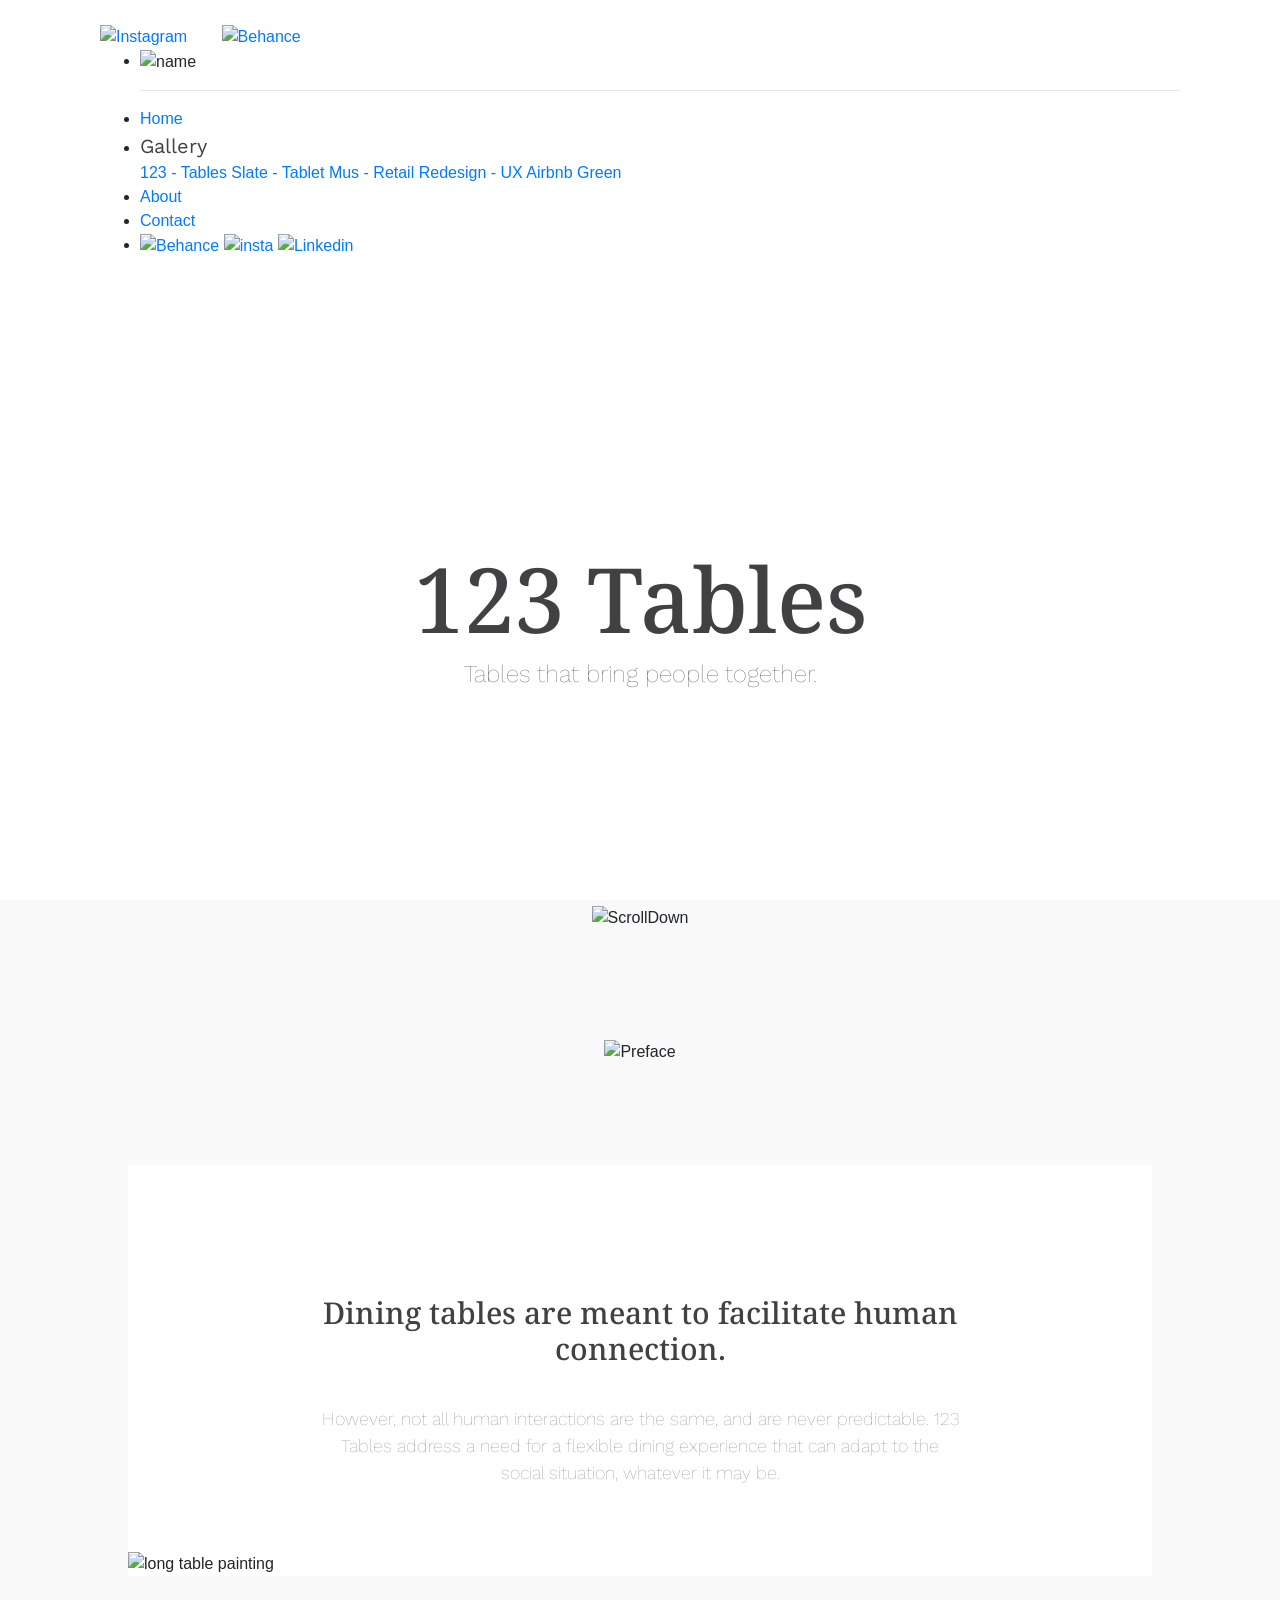
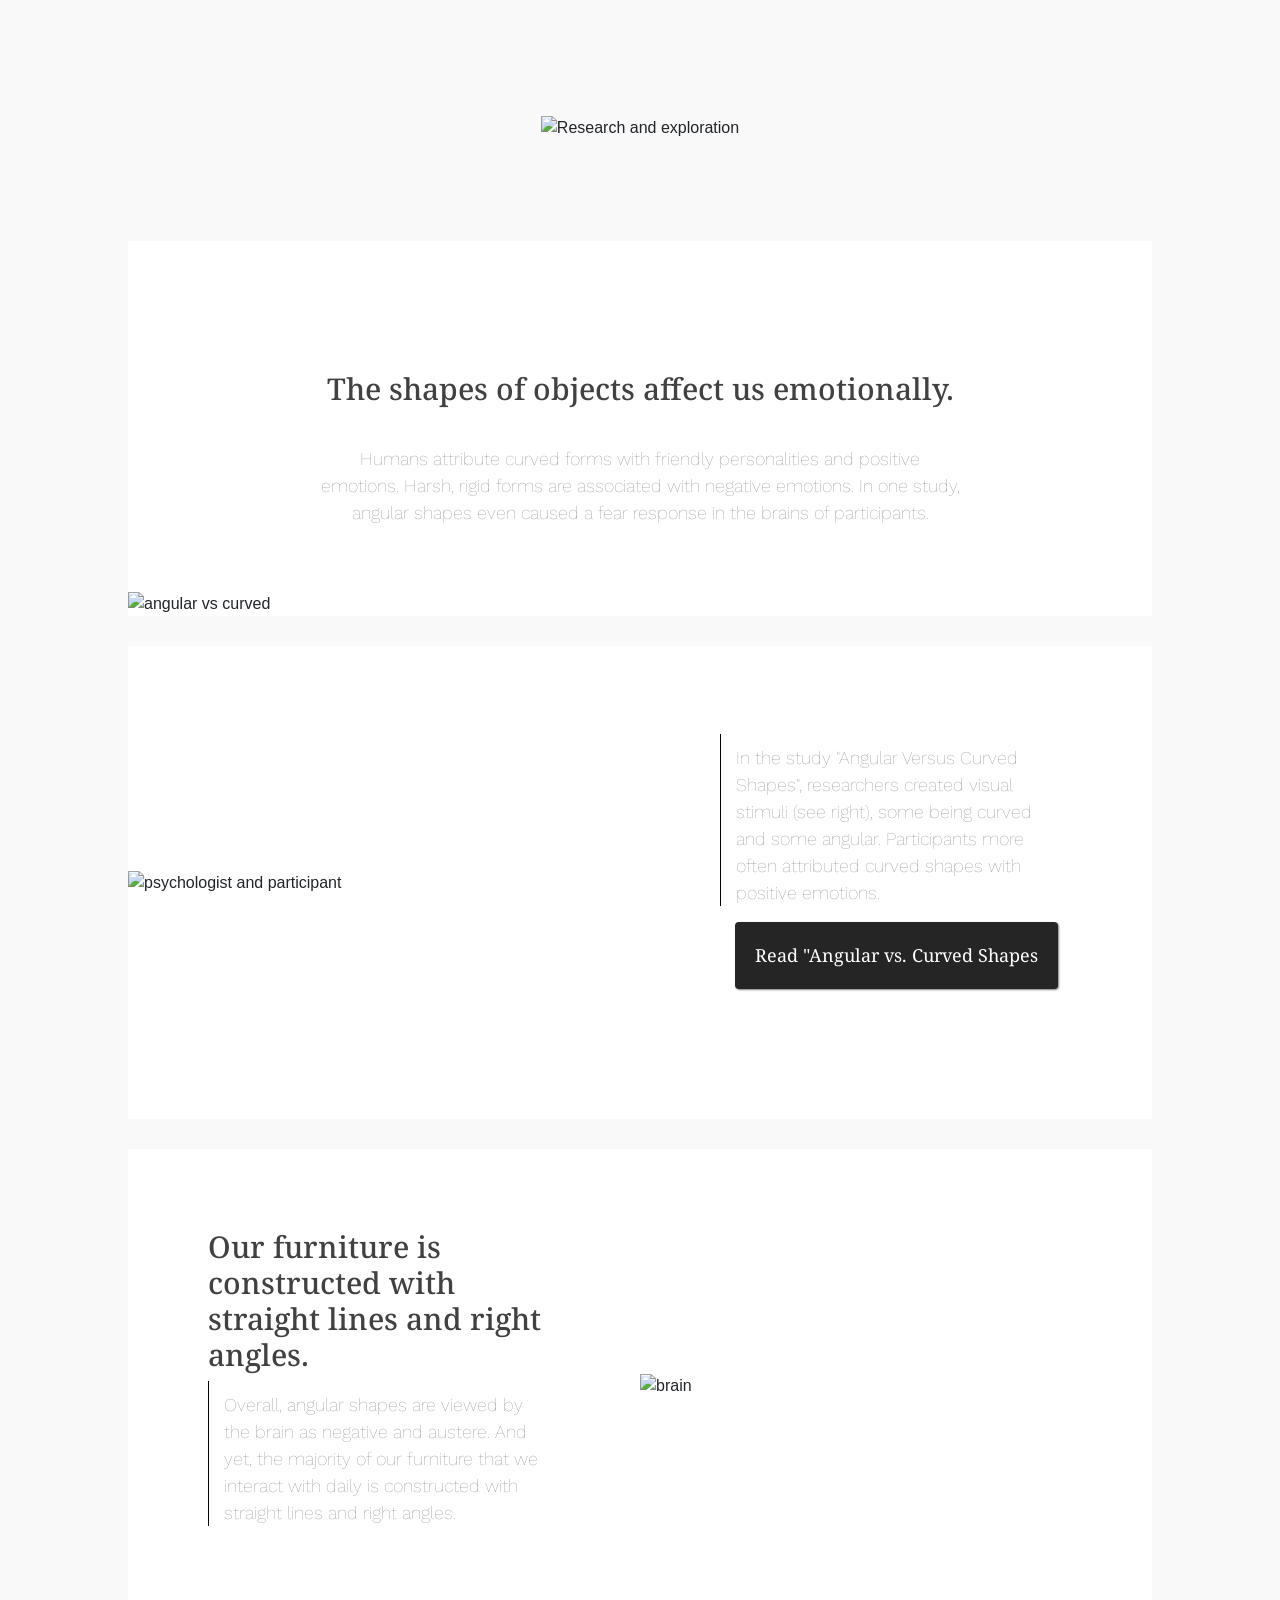
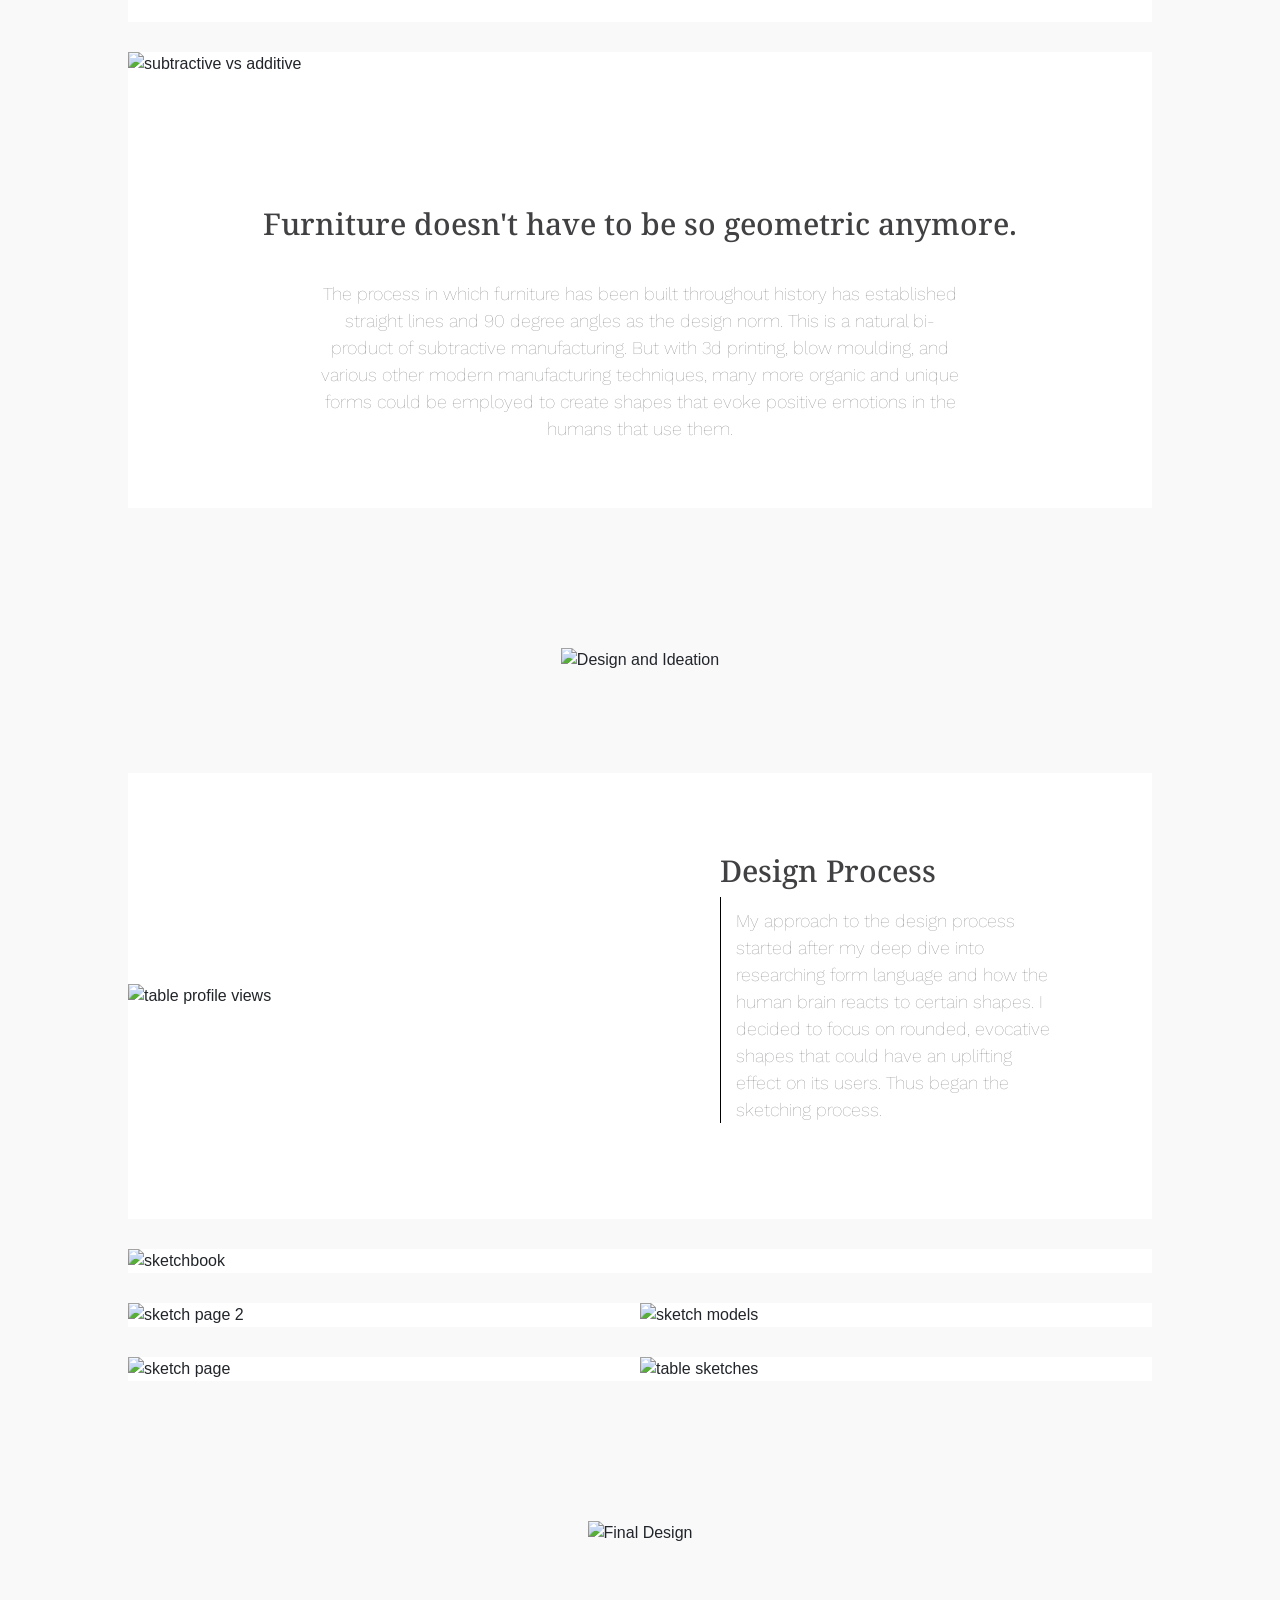
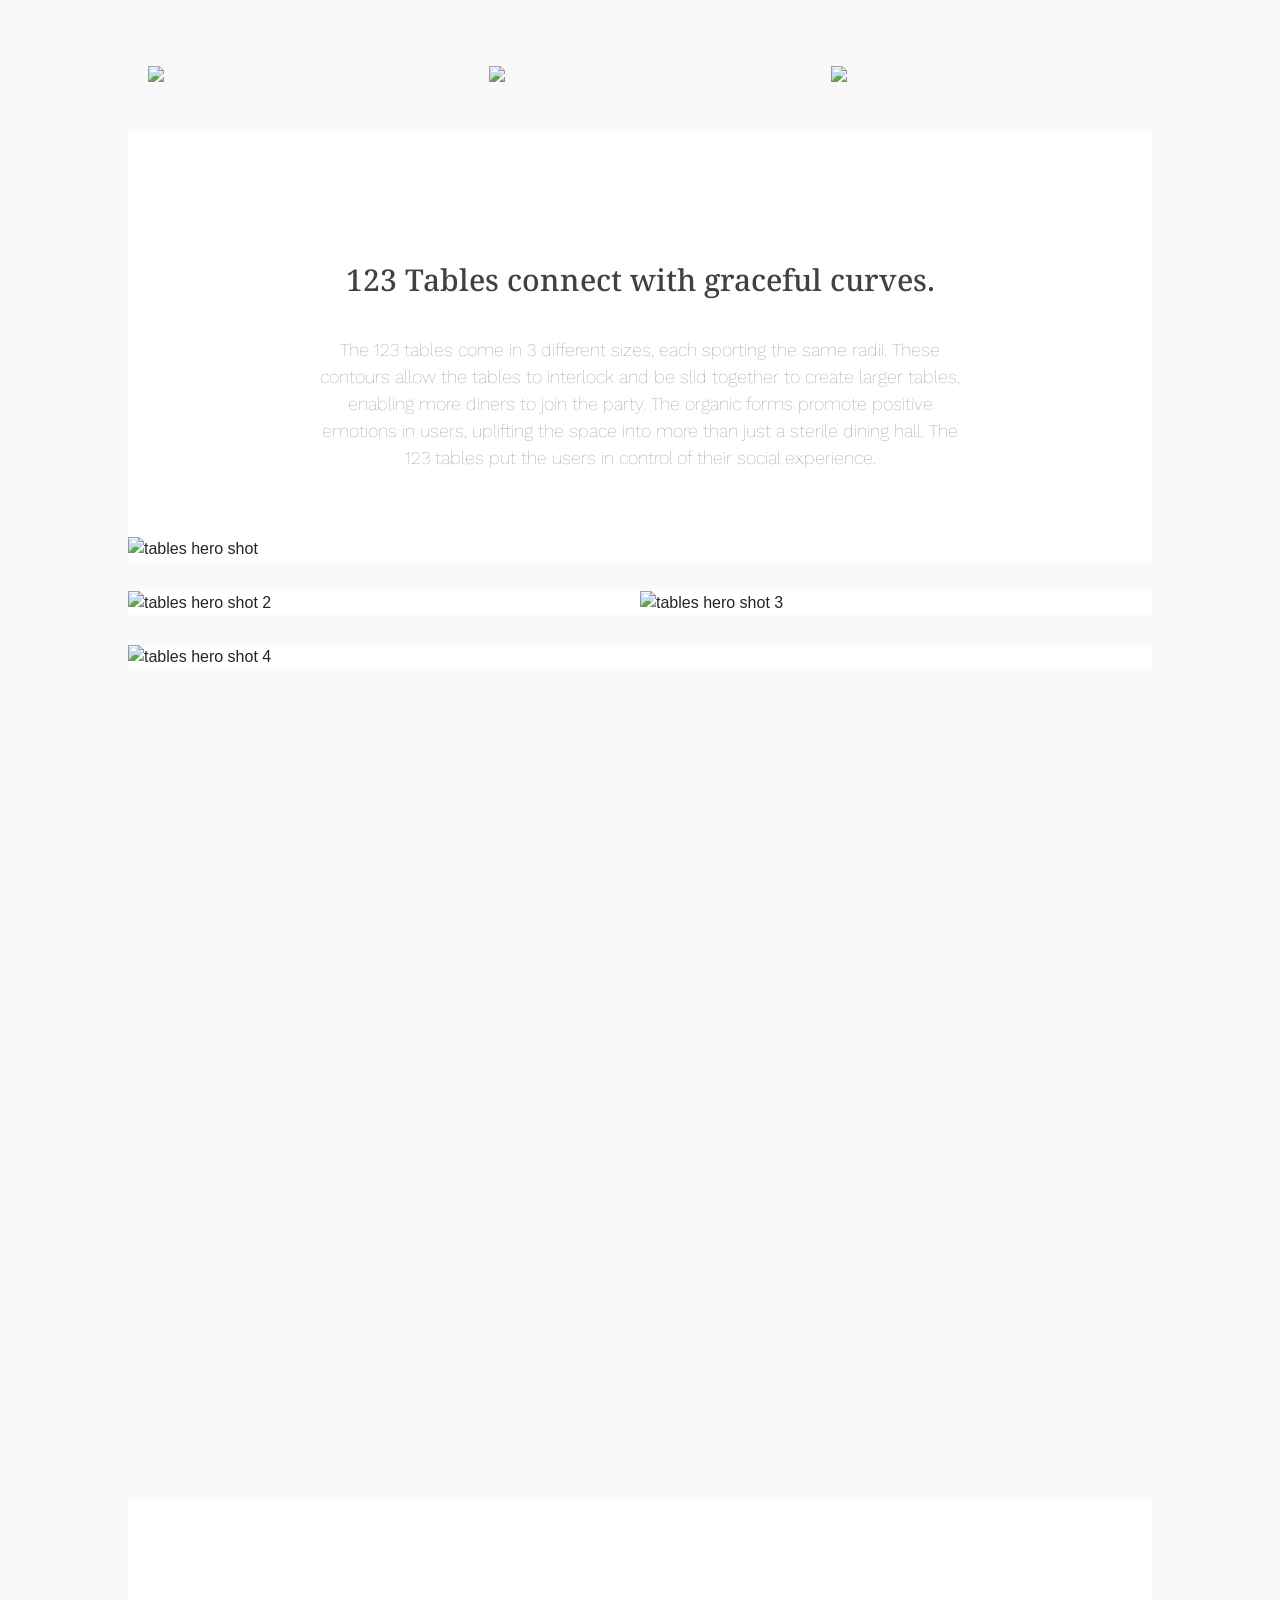
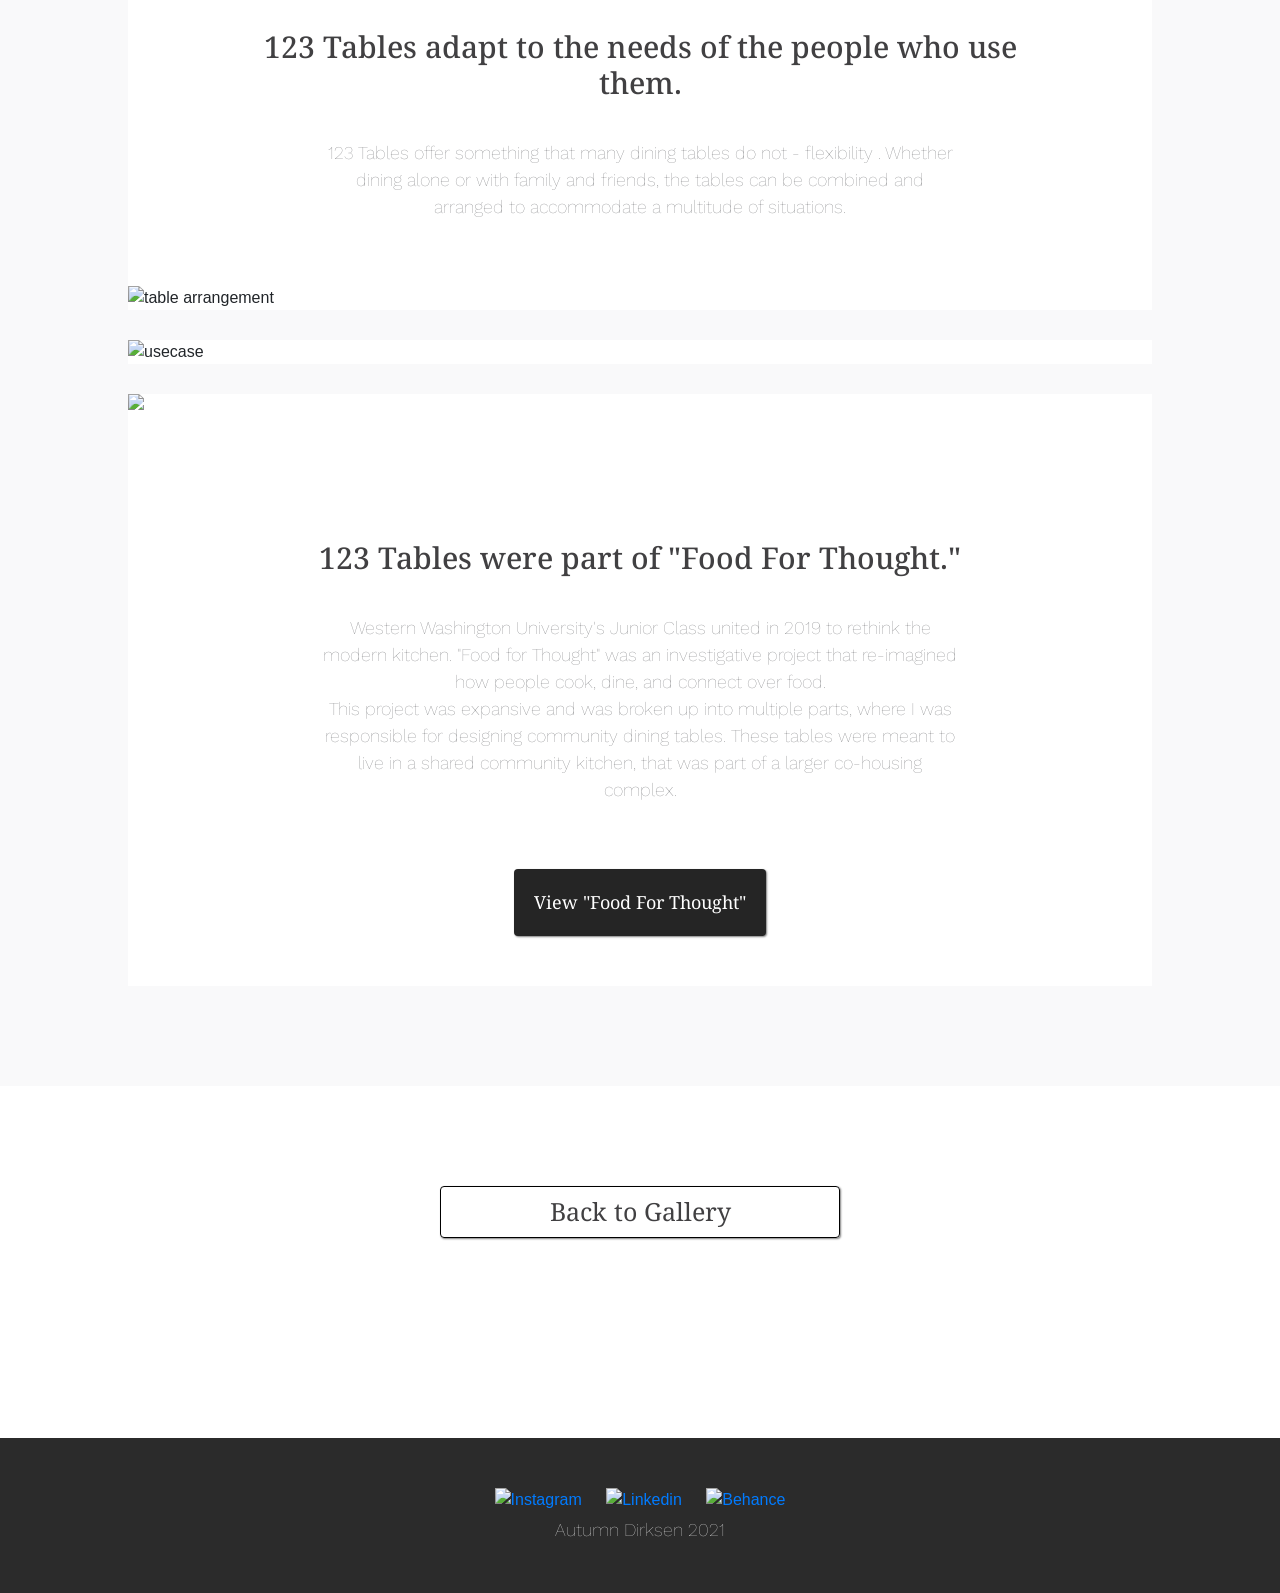
==== commit 0f3cbe9c: "Add files via upload" ====
--- a/123.html
+++ b/123.html
@@ -25,21 +25,28 @@
         <div class="table-splash">
             <div class="container">    
                 <header>
-                    <div class="container table-header-grid">
+                    <div class="container dark-header-grid">
                         <div class="socials">
-                            <a href="https://www.instagram.com/autumn.dirksen.design/?hl=en"><img src="https://chi01pap002files.storage.live.com/y4mrUUTnEvkz3W8e3C-l7_Fj3E-YNN7z8pxy2laLNd714rxeTIEWGI0DLhs7Aw6JStq5gKEDR5BCZmJrJrneW5dn2hJOXyLlweFK0AJnw759zogEhxdLWnPjJaR4YfEIQLSJ7wyJetSO0jsDvZxVQIDzaFlEHxA6v6-8pXLp_ACnPFE8eMAVPnf4mW2F1hNvN8s?width=300&height=301&cropmode=none" alt="Instagram"></a>
-                            <a href="https://www.behance.net/autumndirksen"><img src="https://ch3301files.storage.live.com/y4mCq0ATu1k4N-WtUaOI7g0zz5Ou2-A973__ZVBJ92aWk6iZpIDG5DiN_2qOqEfAH_73m3QR_gcptolbPlURNXbncWqi46ADsEfWcQBlYzftxvjx78IJRTHubuf2179bxZ-QcXU7f4uoD3XGfiUieUq5MrG92vbqAwBcpdvn1kah5M4B1byVJvbmapV3hpfN2uS?width=300&height=295&cropmode=none" alt="Behance"></a>
+                            <a href="https://www.instagram.com/autumn.dirksen.design/?hl=en"><img src="https://dm2305files.storage.live.com/y4m0EwsViRJGLYUcnXcZYuCcC3d52qai-I4SESOAJC5baYyHPV49sOfcWN82J6SAHrZcbnERf6Q5IiQz1eMNjvMwsG7IOQ2oTX3tdA9MKISNxmJj-0lvSKWCWorswfDjbCFR_2v5cTU7rpKFfRRsINAOOzk7Ikhfp0HI236bHUtbB-rPcgnhhbn_ZoZPzAMctXT?width=36&height=36&cropmode=none" alt="Instagram"></a>
+                            <a href="https://www.behance.net/autumndirksen"><img src="https://dm2305files.storage.live.com/y4mY2Ci79NtDpEuEJuw01RkXqiXUq7H_sTJhbKp7NqR2JteuwH1jO6zaVKNi_gclApBg7A6ZvgOXyjtb-Hw_z6JZSZwRjjPsu7oyhVXxuX7L7-cacaV-7WWuxWWZcLMnckHEv1x7KyHw9bnAEKG24hPQHblgzcHaeT2-QAAQtVh3NS_4h0zsdZZiRHHZEfVk4fJ?width=37&height=36&cropmode=none" alt="Behance"></a>
                         </div>        
                         <nav>
                             <ul>
-                                <li class="non-drop"><a href="index.html">Home</a></li>
+                                <li class="non-drop hide-xl">
+                                    <div id="mobile-menu-head">
+                                        <img id="logo" src="https://dm2305files.storage.live.com/y4mxyKFkCwQDAqp9FilLoMPrmWoP9hqJ3vg7q1SUzTh7Cmv6NPt5JVKT61MNUqEOFqmdnyeZjtkMp5FVQ1LsgmhG_MAaLuHgk4J53PeGow3JRikysqOhN2G-WnsmdkCLLWJc1UGBhPcmtXBVcERT5RMSZkD7Vo_7BaRdf6LRjelO2t9-HezW6eCHrSYeNCb8JgJ?width=259&height=85&cropmode=none" alt="name">
+                                        <div></div>
+                                        <img id="hamburger-close" src="https://dm2305files.storage.live.com/y4mXSa0k5bHf3V_Lgj00N3k_cy87GVi8Rh9iPHxwD7CNnYotvq-21qSGeTYyHhrNur33NGNzPvNJU2culYIkTN2zUzI-MjRjE3rqBjKNrnIPMmggmiGuHTBP2FgUA9BA67NV2RQA_xZndfk5TRvCpgEPsZIvTpFv5jZMboRhTtENQG5mEk0vaACA6L7yBabVsqQ?width=36&height=36&cropmode=none" alt="exit">
+                                    </div>
+                                </li>
+                                <li class="non-drop">
+                                    <hr class="hide-xl"><a href="index.html">Home</a></li>
                                 <li class="dropdown">
                                     <a class="dropdown-btn" href="gallery.html">Gallery</a>
                                     <div class="dropdown-content">
                                         <a href="123.html">123 - Tables</a>
                                         <a href="slate.html">Slate - Tablet</a>
                                         <a href="mus.html">Mus - Retail</a>
-                                        <a href="canvas.html">Canvas - Shoes</a>
                                         <a href="experiencewa.html">Redesign - UX</a>
                                         <a href="airbnb.html">Airbnb Green</a>
                                     </div>
@@ -47,15 +54,20 @@
                                 <li class="non-drop"><a href="about.html">About</a></li>
                                 <li class="non-drop">
                                     <a href="contact.html">Contact</a>
-                                    <div id="hamburger-close">
-                                        <img src="https://chi01pap001files.storage.live.com/y4memoWvSl_lDdZNmk7_KOp1oaoaHjszKe8D50LARFxD-KCJIpHK83StWdMgqU1zhDTgkf0Bc-wXY4pOl2-_STADP757fwlmXwrsmtXqmWyHeaiEmNlVzc5ZBpiNuZgPpxfRsrnqakzvJzz5Se9rPDKDVL8clFYn7WngVzEkX3F89EMzCMjWQs9xjyvPSqLofDb?width=292&height=119&cropmode=none">
+                                </li>
+                                
+                                <li>
+                                    <div id="mobile-socials" class="hide-xl">
+                                        <a href="https://www.behance.net/autumndirksen"><img src="https://dm2305files.storage.live.com/y4mnmIw0RQGc_KAPKtvc9NTCayQ7fd-ht095fh8dv7TEIx1ex1K2-F3r0You4jutEpWcY6nSiqDUBauykcRCUlhBPMbc83d9O4y4c6Toi5bvXAPN3yN8P7EZeVJKcLxLaVVcJWtUewe5125ti4MXfd7T7Hy43D_fpf0JTS20T7V1xHE3mHWftCErJzRutP8u0ev?width=37&height=36&cropmode=none" alt="Behance"></a>
+                                        <a href="https://www.behance.net/autumndirksen"><img src="https://dm2305files.storage.live.com/y4mqc4fQZlhNuAgp_jPGx5NvuibWRZ5fKteAt84NtBsBsUqkiSiYja8YUrun5Kr8GatCV00PEkU_TO7u3T91sOpVsAwayqW4hgQcubjHYfjJWsXb9223Xenj7swhl1MIrtiqhjBWpNpvbS8P4FRnELL8_sgSPSO26xgh24Ls7Vlf5jxqGgFXLMNlpdra1ksNd4T?width=36&height=36&cropmode=none" alt="insta"></a>
+                                        <a href="https://www.linkedin.com/in/autumn-dirksen-design"><img src="https://dm2305files.storage.live.com/y4mkKWVtgY38m0JyCYWwkbAAKXrl8zu7x8vrXMQPEEvkrXP-JqVBoxk9vowAAzXWdTsF5eQdQoHPbDhL7VMLOnNkywi_wWWhz6__dHs7kaEZfM_VbVzuk9skh5etfTzihUvbJV-cYWBDmlAREx6Hu3q3Hhf9aSfxcMMwX8VLqrdKjDCqDz4u9JmmULMbAsm7YpY?width=37&height=36&cropmode=none" alt="Linkedin"></a>
                                     </div>
                                 </li>
                             </ul>
                         </nav>
                 </header>
                 <div class="splashitems">
-                    <div id="hamburger"><img src="https://chi01pap001files.storage.live.com/y4m2ltpgOC1hFgqlk179rjBoLLIkLtPLqa25hnan6iN9fUgAYvYG_kK-19ATNltW_ljnqaoLljw4EIxfwYSWXC9FPjNmmInKJTeGdPsqP9p7GTCzip27xwg96_8l5wD_u5WyP0Ib6j9ntLzLCJngsix4M3UWaVvdUqTtl3DBAFhAtArm6tUCAqsbQipVyV5JrFh?width=301&height=195&cropmode=none"></div>
+                    <div id="hamburger"><img src="https://dm2305files.storage.live.com/y4m9uqWXMlrFVMkKLsYOxxuoSX77ehWmc3nv4euJicxsRIMlAV9b_AcL-SQnhDc1wijnbbpM4IpUuWwbu6AlSLFWcJbwNhHgJYSLfEN3cyXgf2kOGx8-7ZkhCHTp1B-JQ3sW5Q8tq3nWbp4smyr8ZsnJeaQDca1XcAdSBzFgMJYc_zlFK0z1cRJ_K_ize3jh6O0?width=36&height=36&cropmode=none"></div>
                     <h1 class="dark-large-title">123 Tables</h1>
                     <h4 class="dark-large-subhead">Tables that bring people together.</h4>
                     <div>
@@ -70,7 +82,7 @@
         <main>
             <section class="airbnb-grid">
                 <div class="tabletitle">
-                    <img src="https://dm2305files.storage.live.com/y4mwEV01QZaensjkmtngbR8qpc9nWaXXuqfR9HPHvc2A8n--qLgOKB1-wK5QPFNpRBsxfekWrNtc1-FlOqGWZ8_IfIuFYajZaEUj_rCVjeQIoYCMcD_y5rpYchIW6thVVVg5AoxixIYeRENUZS2sUT9CCzNwwES9mznbeoCoDmTKQgHiR4aVUptst8yUmv_gtrX?width=1472&height=213&cropmode=none" alt="Preface">
+                    <img src="https://dm2305files.storage.live.com/y4mw2Mokic9mCPl6gzX42sNqQc3BHmtKboAHUUXA3quE90UnTII5r0-nF_u-N_Simg1GxxkgqGE3nabQ2oTWj2Ozzqtn-1w4DXFSB7ckE_cotZSCO-NBD1shvhKsxEZSwHuqtsAZnevYsdkY5NowIuXdNv14myWUy4XI214WeFJdQ5yJk-sMqvO9UzFLTQk5VaP?width=1920&height=245&cropmode=none" alt="Preface">
                 </div>
                 <div class="airbnb1">
                     <div class="textbox">
@@ -81,7 +93,7 @@
                 </div>
                 
                 <div class="tabletitle">
-                    <img src="https://dm2305files.storage.live.com/y4mvFdNprgasKhw1e-zt1lBPXiDamSADFtxXfOYdvZ_qn0SYDspvkkZasqTQEK6l_UfMFWYIc23BhdsV4kGu7u6OuV_EfDwQVNqnW58WHz7a8K4DRWexidGRe1UlQm2uR3Y0yHraAHPxZ-ZtqSJJ33LlEO3Or4W9cMJfm0qP5dBG8yLE4yEDr6lAdhHUJh6Fey9?width=2530&height=212&cropmode=none" alt="Research and exploration">
+                    <img src="https://dm2305files.storage.live.com/y4mroxxGqdjQRb7dkozsV0MGVi0FhWKfb5PvESrWMKrWcrRQrnPYEQHf_1BssP1sVK4mVWE1rAUqwSac0YtkRJBmaXBTgYTUhujqNu8iftQuPVAOyK_Emb-kjB3aiz8i9yw6nWKqXVHJEuJaxMg_-QclGbJbmDT-PDSsdjaLq7PdVN3vQzL5jDdvYaT3ffjjQav?width=1920&height=245&cropmode=none" alt="Research and exploration">
                 </div>
                 <div class="airbnb1">
                     <div class="textbox">
@@ -116,7 +128,7 @@
                     </div>
                 </div>
                 <div class="tabletitle">
-                    <img src="https://dm2305files.storage.live.com/y4mDtJcE_ixwlMncfzgYZcG0CxadPBgICFSXjN3d1p1wNKcKZ2mkODc1SrBhDA-JYX0rO75sKJemcTnH4kaA9bE4faLklysj96ZElxuT_OfdfbfrJkBgM3trV4ywixGi9RtZAHSfINRNaycr-XSnleTJpbXCQbBS5ZrvGor5n--bpc9Uyjd3cdAK9el1b6p3sYA?width=1956&height=212&cropmode=none" alt="Design and Ideation">
+                    <img src="https://dm2305files.storage.live.com/y4mC368P5w_4Lnnna41tQ0uhWalLZM9xDdOwGG-avkXELmCbsULNCduKMM8j6pT0PwJNBv00G3UvKvdWCpK20UCazuDeWPe_TS-dbrD1L3utnVmvUXoWaiUtN_O2F7Rwivls_yQVkR_4p-Uje87g6MsG_CKnIM3itqXY1oF0R0DBR0b2HnKbujUxIWrpugqebxA?width=1920&height=245&cropmode=none" alt="Design and Ideation">
                 </div>
                 <div class="airbnb2">
                     <img src="https://dm2305files.storage.live.com/y4mJqHSEBuz1VRbE-k71xEgyhb3EuChb38nSITUbtcm2Wp8c97915WhA0B_xiAH-NAiQjYVy__OxwQq8Xn-mT2yWi8Vz5GK3bLnF_a2dSvOYmyGaxmvNmjOhNzu3BFfxGywKHbKThxYs9hKdD0m9-NNSrlUaTJrOWB7qW1b9flE6_gFMPhsqy_ZcDtcxkPga_ar?width=1342&height=1080&cropmode=none" alt="table profile views">
@@ -141,7 +153,7 @@
                     <img src="https://chi01pap001files.storage.live.com/y4mNLumVGGjXKYV9KFqCrtQKI6X0BXjDqGn6vkhYULA7cmwXP8DxzRfS-tokBY13YVFaZnqxqkYp41TMDcg7veuL7YfdBjxxvWCH4EmfTr2_PzBlnQNd3rBLSqiz7Yzkeou8HtWAs45dRSscPOn-lKxaC_ceIxehm00jh-jkxZVc6DI44jS1_suCHWbe4SBxvW_?width=1920&height=1080&cropmode=none" alt="table sketches">
                 </div>
                 <div class="tabletitle">
-                    <img src="https://dm2305files.storage.live.com/y4m0XtWJ13gBrHB2q_is0kJ2vIP6FQsAvR8XloDQFfk_Qvu0FWSUnLy__lp3cQb6QFETkgiBXl08bLnu0ib0vlKr_DcNG23AGL3W0gvJ5DQyGZVzdW096LJvgK_JOI1xrRuf436sb_BCTia0DuItYbGmEPRHWVCLXVUtuIn9bc_6Q2NBL6ul6SRTydRAgI9hJ9p?width=1211&height=212&cropmode=none" alt="Final Design">
+                    <img src="https://dm2305files.storage.live.com/y4mzbwhifIl-L5KDsE6pQEY_LmIi3GJZTltESDAW5pvItJ40fBJRzik9ZnYrF1-E3yX0-RNuUuWDfFDs5fNH0OBJQEmei1klPXCpP36l86rc9FoF41wo7m8OklqlVQZUXP6omx_xdQV1rM5AaRyOGGrNKQsw9LlijK1Byi8ZC_zETc8K-SAuy5ZiJNlLlFgiaZE?width=1920&height=245&cropmode=none" alt="Final Design">
                 </div>
                 <div class="table-tri">
                     <img src="https://chi01pap002files.storage.live.com/y4mwbB9qnuVDWjLznxkNnCdqcJcytOenlq-aUxbbS857RtsfTjLkrJzbmgQAKg_oIuPcDvoxNY9se9T4NHiuictTiGvs3NBUbhyIv0oo9V9dp6h6uCBR2KQXTrLVm47UhWoMEqyjQRCmfbQA6lBTaGq3bcAAQ8iIzvDqa7cjFQZUFC7V4jNnCvW1a28aLSLW7Jk?width=1954&height=1377&cropmode=none"id="table-one">
@@ -199,9 +211,9 @@
         <footer>
             <div class="footer-grid">
                 <div>
-                    <a href="https://www.instagram.com/autumn.dirksen.design/?hl=en"><img src="https://chi01pap001files.storage.live.com/y4mGnfkWWLwZay4x7GTF11PTcr4Ery6MrUMmKQB6YRbn2rvbFY87w6T3DjIgXiLwlPq57TFqHXrNvRS_cpx8U_GmLKOeH7ka3fqqOjYgOlqSNf1XM4DcsN6s6Sb8wcQxL-E1oYlQfWd4qe4t4xpuCGdYG3NOZeqSZJ3wZgSbkyKpjORBN8BGZnXzGWNfE9FKBdf?width=298&height=299&cropmode=none" alt="Instagram"></a>
-                    <a href="https://www.etsy.com/shop/AutumnsArtStore?ref=search_shop_redirect"><img src="https://chi01pap001files.storage.live.com/y4mZbeaZ-AeTVjGJOPfOYisTpipogFOofMmKKCNPzGuBzh8FSz3a8GasCvbyjrDpyTEC7vbhK9o4-knRSDdIJ26BNrmkf5TJeii8grDlGFSRQ2NEOVXVrfyiGR_W9abk20kSMivWclvMbogwYrkC618GxiThut2GV9rYFPOQ-MNtwDj54_Y99kibND2INzUKvc-?width=300&height=300&cropmode=none" alt="Etsy"></a>
-                    <a href="https://www.behance.net/autumndirksen"><img src="https://chi01pap001files.storage.live.com/y4mZ-cg_D8YL9SqzD4jbUbpcJTX2X1-UXDyYb68SolgPMJZ7_qCEzcgYxeOlBTXB42HbG27qcSLAnHLJTQZrJaVlLz21G0YvCHDbxil_87rBkKkPm_v1VZz8X1ojs5T-zM946_No8w7_RW91shW4VgG0cdG7cgypyYivQDQsYq7nbq_yufT-bT4d-wHbA3l7Bbl?width=299&height=295&cropmode=none" alt="Behance"></a>
+                    <a href="https://www.instagram.com/autumn.dirksen.design/?hl=en"><img src="https://dm2305files.storage.live.com/y4mqc4fQZlhNuAgp_jPGx5NvuibWRZ5fKteAt84NtBsBsUqkiSiYja8YUrun5Kr8GatCV00PEkU_TO7u3T91sOpVsAwayqW4hgQcubjHYfjJWsXb9223Xenj7swhl1MIrtiqhjBWpNpvbS8P4FRnELL8_sgSPSO26xgh24Ls7Vlf5jxqGgFXLMNlpdra1ksNd4T?width=36&height=36&cropmode=none" alt="Instagram"></a>
+                    <a href="https://www.linkedin.com/in/autumn-dirksen-design"><img src="https://dm2305files.storage.live.com/y4mkKWVtgY38m0JyCYWwkbAAKXrl8zu7x8vrXMQPEEvkrXP-JqVBoxk9vowAAzXWdTsF5eQdQoHPbDhL7VMLOnNkywi_wWWhz6__dHs7kaEZfM_VbVzuk9skh5etfTzihUvbJV-cYWBDmlAREx6Hu3q3Hhf9aSfxcMMwX8VLqrdKjDCqDz4u9JmmULMbAsm7YpY?width=37&height=36&cropmode=none" alt="Linkedin"></a>
+                    <a href="https://www.behance.net/autumndirksen"><img src="https://dm2305files.storage.live.com/y4mnmIw0RQGc_KAPKtvc9NTCayQ7fd-ht095fh8dv7TEIx1ex1K2-F3r0You4jutEpWcY6nSiqDUBauykcRCUlhBPMbc83d9O4y4c6Toi5bvXAPN3yN8P7EZeVJKcLxLaVVcJWtUewe5125ti4MXfd7T7Hy43D_fpf0JTS20T7V1xHE3mHWftCErJzRutP8u0ev?width=37&height=36&cropmode=none" alt="Behance"></a>
                 </div>
                 <div>
                     <p> Autumn Dirksen 2021</p>
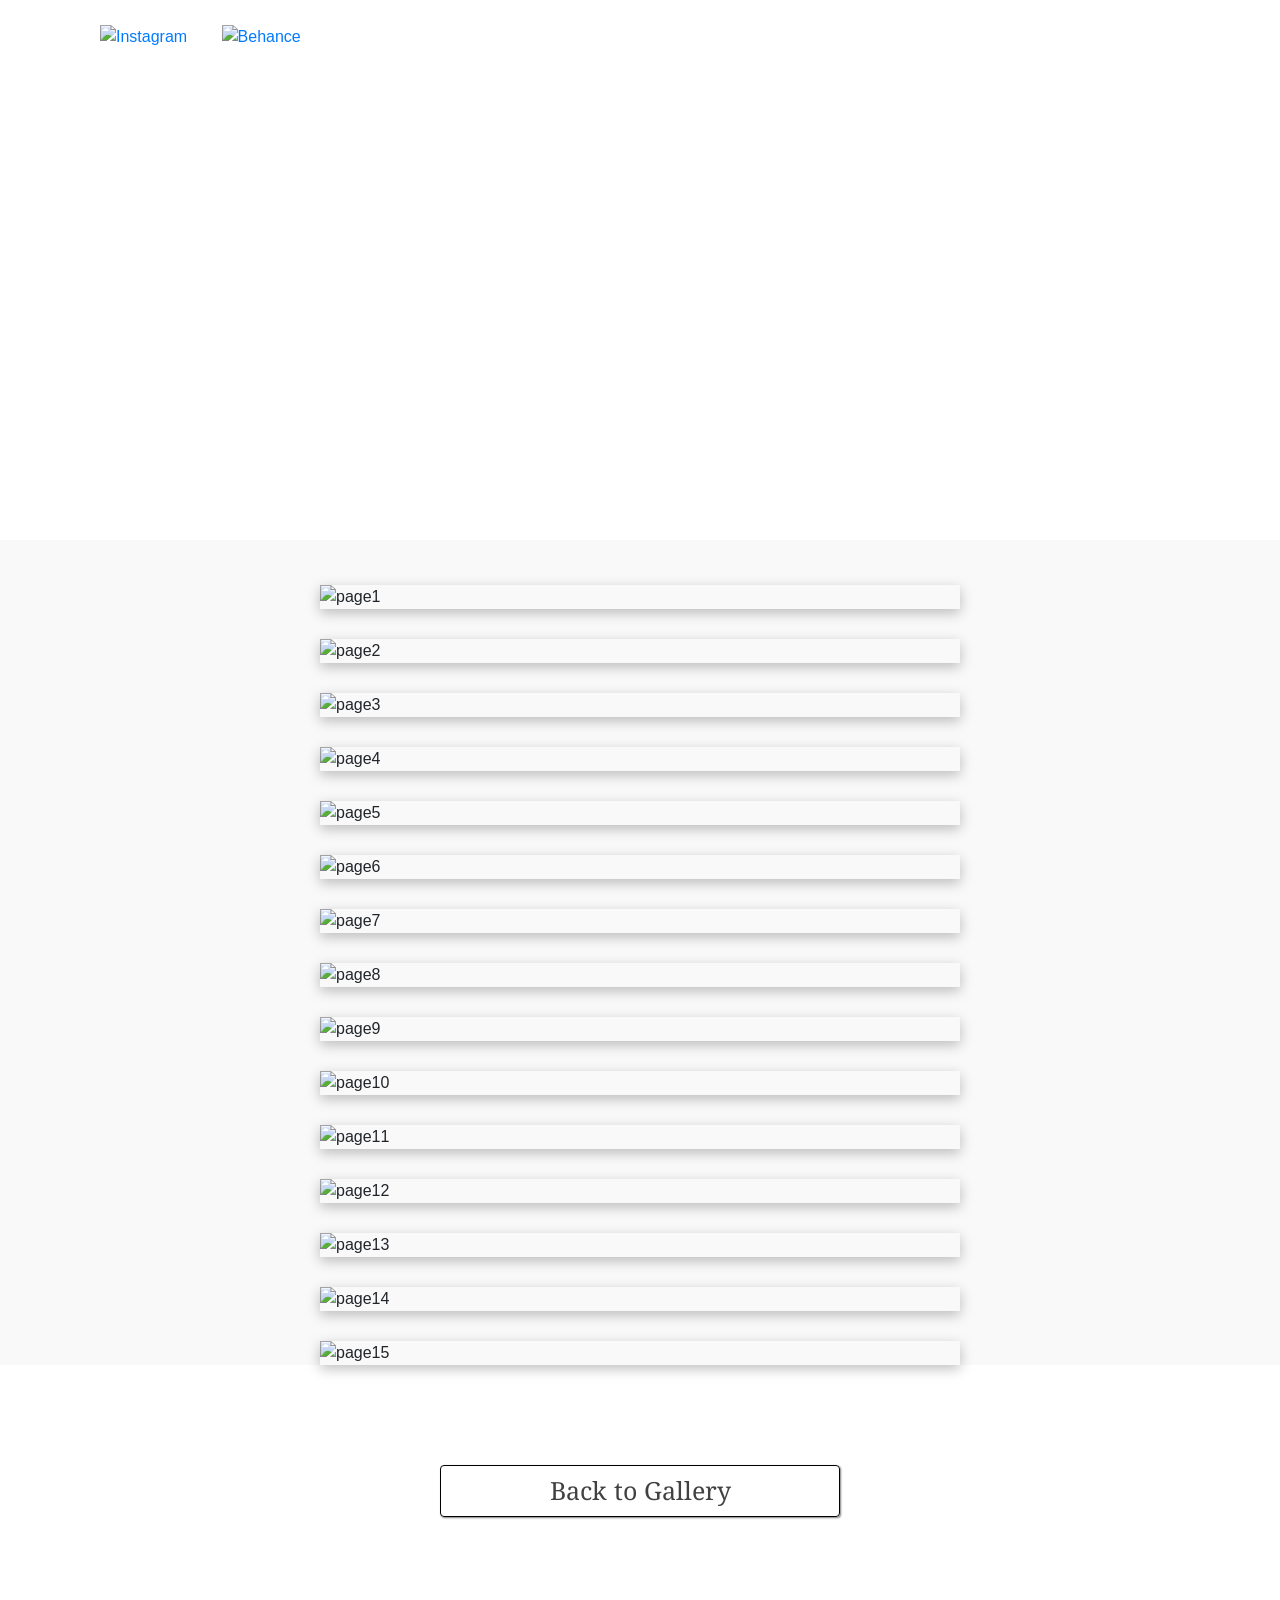
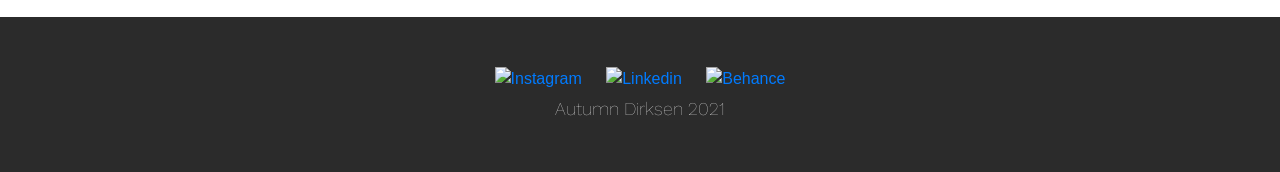
==== commit a007a024: "Add files via upload" ====
--- a/123.html
+++ b/123.html
@@ -22,13 +22,13 @@
     <body>
         <!---Navigation-->
         
-        <div class="table-splash">
+        <div class="tableproductsplash">
             <div class="container">    
                 <header>
-                    <div class="container dark-header-grid">
+                    <div class="container header-grid">
                         <div class="socials">
-                            <a href="https://www.instagram.com/autumn.dirksen.design/?hl=en"><img src="https://dm2305files.storage.live.com/y4m0EwsViRJGLYUcnXcZYuCcC3d52qai-I4SESOAJC5baYyHPV49sOfcWN82J6SAHrZcbnERf6Q5IiQz1eMNjvMwsG7IOQ2oTX3tdA9MKISNxmJj-0lvSKWCWorswfDjbCFR_2v5cTU7rpKFfRRsINAOOzk7Ikhfp0HI236bHUtbB-rPcgnhhbn_ZoZPzAMctXT?width=36&height=36&cropmode=none" alt="Instagram"></a>
-                            <a href="https://www.behance.net/autumndirksen"><img src="https://dm2305files.storage.live.com/y4mY2Ci79NtDpEuEJuw01RkXqiXUq7H_sTJhbKp7NqR2JteuwH1jO6zaVKNi_gclApBg7A6ZvgOXyjtb-Hw_z6JZSZwRjjPsu7oyhVXxuX7L7-cacaV-7WWuxWWZcLMnckHEv1x7KyHw9bnAEKG24hPQHblgzcHaeT2-QAAQtVh3NS_4h0zsdZZiRHHZEfVk4fJ?width=37&height=36&cropmode=none" alt="Behance"></a>
+                            <a href="https://www.instagram.com/autumn.dirksen.design/?hl=en"><img src="https://dm2305files.storage.live.com/y4mqc4fQZlhNuAgp_jPGx5NvuibWRZ5fKteAt84NtBsBsUqkiSiYja8YUrun5Kr8GatCV00PEkU_TO7u3T91sOpVsAwayqW4hgQcubjHYfjJWsXb9223Xenj7swhl1MIrtiqhjBWpNpvbS8P4FRnELL8_sgSPSO26xgh24Ls7Vlf5jxqGgFXLMNlpdra1ksNd4T?width=36&height=36&cropmode=none" alt="Instagram"></a>
+                            <a href="https://www.behance.net/autumndirksen"><img src="https://dm2305files.storage.live.com/y4mnmIw0RQGc_KAPKtvc9NTCayQ7fd-ht095fh8dv7TEIx1ex1K2-F3r0You4jutEpWcY6nSiqDUBauykcRCUlhBPMbc83d9O4y4c6Toi5bvXAPN3yN8P7EZeVJKcLxLaVVcJWtUewe5125ti4MXfd7T7Hy43D_fpf0JTS20T7V1xHE3mHWftCErJzRutP8u0ev?width=37&height=36&cropmode=none" alt="Behance"></a>
                         </div>        
                         <nav>
                             <ul>
@@ -46,9 +46,8 @@
                                     <div class="dropdown-content">
                                         <a href="123.html">123 - Tables</a>
                                         <a href="slate.html">Slate - Tablet</a>
-                                        <a href="mus.html">Mus - Retail</a>
-                                        <a href="experiencewa.html">Redesign - UX</a>
                                         <a href="airbnb.html">Airbnb Green</a>
+                                        <a href="renders.html">Render Gallery</a>
                                     </div>
                                 </li>
                                 <li class="non-drop"><a href="about.html">About</a></li>
@@ -66,139 +65,29 @@
                             </ul>
                         </nav>
                 </header>
-                <div class="splashitems">
-                    <div id="hamburger"><img src="https://dm2305files.storage.live.com/y4m9uqWXMlrFVMkKLsYOxxuoSX77ehWmc3nv4euJicxsRIMlAV9b_AcL-SQnhDc1wijnbbpM4IpUuWwbu6AlSLFWcJbwNhHgJYSLfEN3cyXgf2kOGx8-7ZkhCHTp1B-JQ3sW5Q8tq3nWbp4smyr8ZsnJeaQDca1XcAdSBzFgMJYc_zlFK0z1cRJ_K_ize3jh6O0?width=36&height=36&cropmode=none"></div>
-                    <h1 class="dark-large-title">123 Tables</h1>
-                    <h4 class="dark-large-subhead">Tables that bring people together.</h4>
-                    <div>
-                        <img src="https://ch3301files.storage.live.com/y4mIRxUvdlA4z4Zzmb-filDIf4upcTSw7N_K71uBEq72EzEM5O2VMXJsvBAoL7JYO0pTVHaZbyJO1Q5ovCYly5YM6mWLUJVfFwckKvQA5WX8mpA7xwRe6zGenUOSH6bXRCLnjN8vQAAn1gRS2oocLHlPR-aZzHMt78c4gQ6E5MAZAfy89fZCEv1IH13ToGQec6b?width=112&height=47&cropmode=none" id="scroll-button" alt="ScrollDown">
-                    </div>
-                </div>
             </div>
         </div>
 
         <div class="clearfix"></div>
         <!------Main Content-------->
         <main>
-            <section class="airbnb-grid">
-                <div class="tabletitle">
-                    <img src="https://dm2305files.storage.live.com/y4mw2Mokic9mCPl6gzX42sNqQc3BHmtKboAHUUXA3quE90UnTII5r0-nF_u-N_Simg1GxxkgqGE3nabQ2oTWj2Ozzqtn-1w4DXFSB7ckE_cotZSCO-NBD1shvhKsxEZSwHuqtsAZnevYsdkY5NowIuXdNv14myWUy4XI214WeFJdQ5yJk-sMqvO9UzFLTQk5VaP?width=1920&height=245&cropmode=none" alt="Preface">
-                </div>
-                <div class="airbnb1">
-                    <div class="textbox">
-                        <h4 class="medium-title">Dining tables are meant to facilitate human connection.</h4>
-                        <p>However, not all human interactions are the same, and are never predictable. 123 Tables address a need for a flexible dining experience that can adapt to the social situation, whatever it may be. </p>
-                    </div>
-                    <img src="https://dm2305files.storage.live.com/y4mVnC_uPK3vYBwbVTP8v53-D4UffGWspwtGK-nGuApppVfcCsgNNwpsudHykEcaveFKllWYfei1hWzDR_2bQLNilktZNKTID4tCawPFLJ52N1A3r1rkk0wPyP-MxLpVMWOAbmc701YtnPVfyYTola5sERZw9PfNRyrVq-u4r4e5wFxoD2twZtr3ck7QhGFiFPx?width=1920&height=559&cropmode=none" alt="long table painting">
-                </div>
-                
-                <div class="tabletitle">
-                    <img src="https://dm2305files.storage.live.com/y4mroxxGqdjQRb7dkozsV0MGVi0FhWKfb5PvESrWMKrWcrRQrnPYEQHf_1BssP1sVK4mVWE1rAUqwSac0YtkRJBmaXBTgYTUhujqNu8iftQuPVAOyK_Emb-kjB3aiz8i9yw6nWKqXVHJEuJaxMg_-QclGbJbmDT-PDSsdjaLq7PdVN3vQzL5jDdvYaT3ffjjQav?width=1920&height=245&cropmode=none" alt="Research and exploration">
-                </div>
-                <div class="airbnb1">
-                    <div class="textbox">
-                        <h4 class="medium-title">The shapes of objects affect us emotionally.</h4>
-                        <p>Humans attribute curved forms with friendly personalities and positive emotions. Harsh, rigid forms are associated with negative emotions. In one study, angular shapes even caused a fear response in the brains of participants.</p>
-                    </div>
-                    <img src="https://dm2305files.storage.live.com/y4moLLhI1lm9Mm8JLD0jtlwKCHp9b6NcHD6CF-0qp0_f3yScXI-iPiEY-6UDXkELpV3xummidmz9Rx3ps_t5oPu15cQwWZio7QxU571296gmqpJxDx6NtErixuj2QP0VFrRWbRaWf0OpX31k0CooKBxz6Q00I9ftXXWRs1-PLfeoztTK4syLup4C_cXTItURsSS?width=1920&height=584&cropmode=none" alt="angular vs curved">
-                </div>
-                <div class="airbnb2">
-                    <img src="https://dm2305files.storage.live.com/y4mKiOLGOvLhap1FkG88DOROT7vBVY2hkQ3441vv1f3MTjShhBD80FTEVQlgiosTKDmjPbmxvwODRK3_DaP0kwpf2ZFzPbwtBXSYgdV_6RlrvWBeCEpy57jVfJ2Axq4fXuFodzkeY-QLF5xUJ4DF0UNLhZLrmHrxBy0WqwYU7pXLJgaky49GktgZ9HUzv4xF6yt?width=1920&height=1302&cropmode=none" alt="psychologist and participant">
-                    <div class="textbox2">
-                        <h4 class="medium-title"></h4>
-                        <p>In the study "Angular Versus Curved Shapes", researchers created visual stimuli (see right), some being curved and some angular. Participants more often attributed curved shapes with positive emotions.</p>
-                        <div class="tablebutton">
-                            <a href="https://www.researchgate.net/publication/319936148_Angular_Versus_Curved_Shapes_Correspondences_and_Emotional_Processing"> Read "Angular vs. Curved Shapes</a>
-                        </div> 
-                    </div>
-                    
-                </div>
-                <div class="airbnb2">
-                    <div class="textbox2">
-                        <h4 class="medium-title">Our furniture is constructed with straight lines and right angles.</h4>
-                        <p>Overall, angular shapes are viewed by the brain as negative and austere. And yet, the majority of our furniture that we interact with daily is constructed with straight lines and right angles.</p>
-                    </div>
-                    <img src="https://dm2305files.storage.live.com/y4mluNbkLInraIh24oBTVZ88sdiTi-HIcd2s0yXQCM2E52QVfbeKRxQSdpdF4cp5zUMAytThjcbqJpLXXYdGqSIKwz-_DlSCmORtKdcvSWM4r3wvnvXaL2lrLSeU5hSjLejOzA4Dp3o9Sl5TCSB_n-Yr5pX4i2m11NEHno3mJtMPNzSa7pxpPfwNJE-Ye1vens4?width=1052&height=668&cropmode=none" alt="brain">
-                </div>
-                <div class="airbnb1">
-                    <img src="https://dm2305files.storage.live.com/y4m4kin7r2-OfPeoKRY5Zq2-ZvMweC2dY56iW6dpQE2TKPxSe_EowaKpMFUctzzBYeodeMGMcvmHO8BgPOXutz3lHLeJvIe14DAXzqCmalh1O47gPQOlxMMtU_pDcuQ2NN06CRMLTVNQxlAi1myl2V9bOOsVgY3xvQLaKXnAmAdKCknC_sJY4iKpmHBc74ynPaG?width=1920&height=606&cropmode=none" alt="subtractive vs additive">
-                    <div class="textbox">
-                        <h4 class="medium-title">Furniture doesn't have to be so geometric anymore.</h4>
-                        <p>The process in which furniture has been built throughout history has established straight lines and 90 degree angles as the design norm. This is a natural bi-product of subtractive manufacturing. But with 3d printing, blow moulding, and various other modern manufacturing techniques, many more organic and unique forms could be employed to create shapes that evoke positive emotions in the humans that use them. </p>
-                    </div>
-                </div>
-                <div class="tabletitle">
-                    <img src="https://dm2305files.storage.live.com/y4mC368P5w_4Lnnna41tQ0uhWalLZM9xDdOwGG-avkXELmCbsULNCduKMM8j6pT0PwJNBv00G3UvKvdWCpK20UCazuDeWPe_TS-dbrD1L3utnVmvUXoWaiUtN_O2F7Rwivls_yQVkR_4p-Uje87g6MsG_CKnIM3itqXY1oF0R0DBR0b2HnKbujUxIWrpugqebxA?width=1920&height=245&cropmode=none" alt="Design and Ideation">
-                </div>
-                <div class="airbnb2">
-                    <img src="https://dm2305files.storage.live.com/y4mJqHSEBuz1VRbE-k71xEgyhb3EuChb38nSITUbtcm2Wp8c97915WhA0B_xiAH-NAiQjYVy__OxwQq8Xn-mT2yWi8Vz5GK3bLnF_a2dSvOYmyGaxmvNmjOhNzu3BFfxGywKHbKThxYs9hKdD0m9-NNSrlUaTJrOWB7qW1b9flE6_gFMPhsqy_ZcDtcxkPga_ar?width=1342&height=1080&cropmode=none" alt="table profile views">
-                    <div class="textbox2">
-                        <h4 class="medium-title">
-                            Design Process
-                        </h4>
-                        <p>
-                            My approach to the design process started after my deep dive into researching form language and how the human brain reacts to certain shapes. I decided to focus on rounded, evocative shapes that could have an uplifting effect on its users. Thus began the sketching process.
-                        </p>
-                    </div>
-                </div>
-                <div class="airbnb1">
-                    <img src="https://dm2305files.storage.live.com/y4mUqGEUJUuXCgb0roVsht3WmuCYbb02xe7Dtr1G1GT42Mvo8V2_KnuA3NDG2WHWm1BW92GkkLKVsedWILv1xG2O3z5o2y82tv6MdVRembItDla1dPNWN4szWeoZLct4NflGSnyK_grZjoIVPeA0X0eBVmM2Oti7BXqaqgcEg-elyMbN6stHoP_DjsxGSedeW9m?width=1815&height=1080&cropmode=none" alt="sketchbook">
-                </div>
-                <div class="airbnb2">
-                    <img src="https://ch3301files.storage.live.com/y4mk3DcxpyoOVauvTqQjpafo4cDofu_4ZYyrAGZ0kBM-faSJ16a52kSh_8uf2UNzhWmyJ53VufN7dCkH-HCzw2jM-Y7Tdv_9IHheWjbOSCSmK7ZvrYdXooNtxWl_czYCQZ-iNrLC1avsBLzQXjTNPWX-WNMXpJUDw9U5NnJ8qqc-ZTNFscz5zXRITDG12DMPoGQ?width=3300&height=2550&cropmode=none" alt="sketch page 2">
-                    <img src="https://dm2305files.storage.live.com/y4mu2GS711etW3f5PMF8ZMi0Up-JNuRZiJiq32CjjFW583ntytnrG1VE89rbmh8o_womo97ya9UrBr7JFItCOCMEi4xz5W-umrNcpqIFDJPz_tW1cKk0k6q92BVLl09Tl0MK_nwiCsoogJnlVIO6qtF_yWfZOuHV1AK33uyS7DE2K1FuqX5vN3xLrIsPeiqqxJI?width=1920&height=1990&cropmode=none" alt="sketch models">
-                </div>
-                <div class="airbnb2">
-                    <img src="https://chi01pap002files.storage.live.com/y4mkI-ZEkddxsTgqGPlU1TKSFYXHNMR-AynkHHARZAuYIRzSXCjgpLMnJbIQpBgptkMiKajNyEhLbmvpk7jHWF3IidG6MwHAOxUm9XJcSpAwdp7zFiENQ38u8pAB5uLuuaRx2gR52-JHB1dgpEaEOYznQV7ndgISCmc-_jXXQwErE7LqjUzSu0SFI3o18u1inHe?width=6821&height=3820&cropmode=none" alt="sketch page">
-                    <img src="https://chi01pap001files.storage.live.com/y4mNLumVGGjXKYV9KFqCrtQKI6X0BXjDqGn6vkhYULA7cmwXP8DxzRfS-tokBY13YVFaZnqxqkYp41TMDcg7veuL7YfdBjxxvWCH4EmfTr2_PzBlnQNd3rBLSqiz7Yzkeou8HtWAs45dRSscPOn-lKxaC_ceIxehm00jh-jkxZVc6DI44jS1_suCHWbe4SBxvW_?width=1920&height=1080&cropmode=none" alt="table sketches">
-                </div>
-                <div class="tabletitle">
-                    <img src="https://dm2305files.storage.live.com/y4mzbwhifIl-L5KDsE6pQEY_LmIi3GJZTltESDAW5pvItJ40fBJRzik9ZnYrF1-E3yX0-RNuUuWDfFDs5fNH0OBJQEmei1klPXCpP36l86rc9FoF41wo7m8OklqlVQZUXP6omx_xdQV1rM5AaRyOGGrNKQsw9LlijK1Byi8ZC_zETc8K-SAuy5ZiJNlLlFgiaZE?width=1920&height=245&cropmode=none" alt="Final Design">
-                </div>
-                <div class="table-tri">
-                    <img src="https://chi01pap002files.storage.live.com/y4mwbB9qnuVDWjLznxkNnCdqcJcytOenlq-aUxbbS857RtsfTjLkrJzbmgQAKg_oIuPcDvoxNY9se9T4NHiuictTiGvs3NBUbhyIv0oo9V9dp6h6uCBR2KQXTrLVm47UhWoMEqyjQRCmfbQA6lBTaGq3bcAAQ8iIzvDqa7cjFQZUFC7V4jNnCvW1a28aLSLW7Jk?width=1954&height=1377&cropmode=none"id="table-one">
-                    <img src="https://ch3301files.storage.live.com/y4mtwiZCS4Z_6MsdbHk7fThovo_3kBool7pq4msMVW3MdyClOzwiZLmxxPI24EB9K474s0W1O-0IcI1qe1Y959XXNS43raqx7PbcEy6hn8PbHNs2R30Am7wDRd0nGss662F3W4yEu3iHlkG2iadMtQE9-mNOMoTC53KTcZ_DeDZEKnzqq8uu3JxeRBNIdvGPYus?width=1954&height=1397&cropmode=none" id="table-two">
-                    <img src="https://chi01pap002files.storage.live.com/y4mQGEuR5Pfv09pZpVABYNTtlou4UNQ2HVt48wit6Adv1aqTZxRj8cz3pBIZWrurq7_pkvy5q3UUgkSr-H5CTYKxYfRO5PF-U93zeZJCzmbXcasHAzBbuJLzYdRcx_tV9SJY5hskmK3HSXG83oU7o8XTx8PMvXu3phjD1fO46dw-s2R4q0R-wdqvY54a9nW4v3a?width=1965&height=1381&cropmode=none" id="table-three">
-                </div>
-                <div class="airbnb1">
-                    <div class="textbox">
-                        <h4 class="medium-title">123 Tables connect with graceful curves.</h4>
-                        <p>The 123 tables come in 3 different sizes, each sporting the same radii. These contours allow the tables to interlock and be slid together to create larger tables, enabling more diners to join the party. The organic forms promote positive emotions in users, uplifting the space into more than just a sterile dining hall. The 123 tables put the users in control of their social experience.</p>
-                    </div>
-                    <img src="https://dm2305files.storage.live.com/y4mMTG4JXKtnV0FH32L80eq6WpcUEQIKOS0R1cvrtWeGGBjD7ZOmxJYKKrzlC236pnSjgauPvnsJlNfMt_EhRROK1pCICoxaR8WIr8of_HinGszppSvahTcoucT2jFjVI284icW-0VP-iy8bEGnrtV_5cNjG7gyA5N4akekeavyLXp4_MhOF20gAi7Ju4BoSckF?width=1920&height=1433&cropmode=none" alt="tables hero shot">
-                </div>
-                <div class="airbnb2">
-                    <img src="https://dm2305files.storage.live.com/y4mRfPfAzmRKYtTIHxvNiXMhQMMgsiAEVZ_8-HPjEmbevQdjePMnjKHBGGQBJKCkmpv1XAe4d6DZmyNDgyRIaPDDj-QcZB9_3Z7YFZYB-advsu6AYksBvbv85dTPDcQ3RK7Ne7F88XNjCaIKX7Yo0_caElBSQ7JliI1fYFeveKlwxH-w8bcZ4SD5i1v09K-7MIk?width=1920&height=1433&cropmode=none" alt="tables hero shot 2">
-                    <img src="https://dm2305files.storage.live.com/y4mp1GyUVXP_DeQTZfpaohFVLbvVQuXQ2aX8AW1FLPYwPhGEC1Hkl8Cx5YGzq1Du6pGuNFqfZG3DFY7YH9GFkjvkR5Db6Do92JNhugxcVhTj90sJx5f27tql11Sv_qvK8hArjjQ5bnGsIvsxS0oRFkc5YhfDrODhQZszJqw47TSjWSzoLq5-bl9Gm3i39ccft3U?width=1920&height=1433&cropmode=none" alt="tables hero shot 3">
-                </div>
-                <div class="airbnb1">
-                    <img src="https://dm2305files.storage.live.com/y4m3S50ac7FcABk2HRryyJipnVO6iw-VFk0p5q1QgFxqmlIMZcLbrxJoh9qZmhR8UvrEu1HmLnGBOnuYIs51wRkD3d8r5XgZTGGWCscqf1DA-pAUWEV9WPKGOZubcxfDJkSGj6nRCgosNo85NhI0oD6R8CYlqnqAOucBmX0qhISUNp52iynNDLmeXAZ7eqYHa_V?width=1920&height=1085&cropmode=none"alt="tables hero shot 4">
-                </div> 
-                <embed class="hidden-xs" src='https://my.spline.design/tablescene-6b61c1d44b94253907f18a645297caa8/' frameborder='0' width='80%' height='800px' loading='eager'></embed>
+            <section class="project-info-grid ">
+                <img class="project-info-images" alt="page1" src="https://dm2305files.storage.live.com/y4m0LV99f1EXqKEcP2C2uBmSWeaEq3AGhZIT3vOdI_ERd53srmMibDi2eVTEM-ruJnTmhE4I2azrF6FrUin6QPKcv1uACIZlIZj2d2OmjQluck4kLskxGYa_b4txZB7UYvGPRGPW3crfGb0AlLwgUav1TJTVkj0BknYrbJlUetlEvXkkcRljsIJCgqFeBrh_Ksq?width=1189&height=1152&cropmode=none">
+                <img class="project-info-images" alt="page2" src="https://dm2305files.storage.live.com/y4mcZ_Sitb7duFS1R4gal4I3x9kwrianQXAQg8M-GdlzgqhEqk8OYW3XtuA9yzzIUVsVodr7GKMTVmr-quMLE__IuOzkYw0l7lwy5xW46q5mb9oDJnPyL5dNS0xuIod1rCuk6gx3kvW6FdUZh6r1cAy456OPwPSh2Sdvx612o1qCLNRZTQOKWNIlfR0ncbx_pm5?width=1191&height=2544&cropmode=none">
+                <img class="project-info-images" alt="page3" src="https://dm2305files.storage.live.com/y4mH1G1Y2t6cfFO2XVKmBXA9jy9U50ML6XQTZ9qQvtBdtxOpqUafxLMAXbIbOENCDG3DYrQzXwQrue1EQzYpW21S5cc6t_RdYrEkYrhwrZg_Pby3Kh2fLhH6u0txCoUHDVyAHH6RlE8dW-lEJdAlNuHSs3lOzbGT0nRa9gzj-Kv7XYb_f7hm-2LcEwRNiDZHYFg?width=1189&height=623&cropmode=none">
+                <img class="project-info-images" alt="page4" src="https://dm2305files.storage.live.com/y4mjB3xKMX8J8wJatYBPIgGZ-h6Q8l9-5XB2WIgRn1N6PaF19CSzpMM5KRX1Kb3LSQsZqsxk8zdnc4QPkQD8JL1AsN640N6m9rMx8WhhoGgi-Bqjh9vU3zfI2Fws7mLtHM3ux6oEnSphZeFq7Yww2YBe2K8Hm0CTzepxRR2Czm1iPwNv6yWDott9fzGrDVbClfl?width=1189&height=986&cropmode=none">
+                <img class="project-info-images" alt="page5" src="https://dm2305files.storage.live.com/y4mFyTr7XlhPF9eXpvjEwTedGvW1hERDWTwbDzlId3aCTpSNHaYnB3DLdm8H5IDY7xhQZCn-PfOgwzCXdgbShhZmlsdxA3GPijExi26f623KCqK8NRQa2gnOKQzN6LjXRnedrhJsbfERiufbmv9tAdvCliIa3csCNFlanJG2qfaJlxMXfTaJ01NDNfe9CmZd08I?width=1189&height=1445&cropmode=none">
+                <img class="project-info-images" alt="page6" src="https://dm2305files.storage.live.com/y4mFsHUBK_S5fW90K6LKdNu4b2lwWX6fHbZom9xd68k9OVjEl2IYv9Sma_IAvAqT0DnlyL8H5IelThjGHTRy__1_COsKS89T_7lZrTV6fBYKHi7kn9nX8e8Q4kYjb2GQB1SSACGqRIQ8z7YwZ22U-o9x_UoAHk_geikFnisD_gMozFhRp_kllFsdX_uZZ4Ut0e_?width=1189&height=584&cropmode=none">
+                <img class="project-info-images" alt="page7" src="https://dm2305files.storage.live.com/y4mVzqUN11QBjbmjQOm1G4uyqWJ1nMbUeYne_ducMW6sEReVWAXjxvACJXiDyp2nbHjQcoNpcbIRVegP-na_3S_CUmPJTvhvCQiSqMRt3-WuN5KdK2q_0b9mQy_q_fPqxSb_HUnULJgVMC2aYTXeNhRHlsy-gLGqtofRM-859Qu4eKIvCPp5gz_tMBXpR4CBBSE?width=1189&height=1176&cropmode=none">
+                <img class="project-info-images" alt="page8" src="https://dm2305files.storage.live.com/y4mhMmDydYkxpWwCxRXC3zYoPwQrEtANNYDGSPs61iGbqU0ELnPicPEznYpP-Qx8rOYXNTCZU2VIH9QSCY1wlUGAynkTWfZwoiOVFhEeNoU5xrKdgmcp79ukHonmQWiGddwgU1hZk24z_GBppklb9PfRixL6CvuXLgBwC3Tyg2BBwvUv_QAU8tsDn5setyFqEOI?width=1193&height=562&cropmode=none">
+                <img class="project-info-images" alt="page9" src="https://dm2305files.storage.live.com/y4mqxpgLG5wjMuK42taM7oE6MxgxCZGS6RKvhFLRQh_oV4xUZpA_Nlt4Fg-7KBDAIBgaZNLy4TWnQXTMaw9LSmWj4NKKS_RM3mfyZqf1Zl7FZrGQDfxQ3admsyk7tp1B1DGNlNd7uqRReZfeM-SbtMyjRQO2_ClpzNR7n-jUnyf0KQlFl3Z3dXMeGLiUFiJhMW9?width=1193&height=855&cropmode=none">
+                <img class="project-info-images" alt="page10" src="https://dm2305files.storage.live.com/y4mEuYAlWWo_U97YaGGLsGuasWUcZyYmCtTQWGV2WiSL0UaFXBekYgikEEc_5DfXH4hGBt5U9fkLSxMfS66Svhf2Mp7i-DdM1D-TPrUX86tF9frMU4GeCKiVgyspYCW6iaFi_uEKUgOimyR0-7nAI12qlDah4z4-xTh1JTXzyMzr7evejd48nMbyvxd56V_LgkF?width=1193&height=685&cropmode=none">
+                <img class="project-info-images" alt="page11" src="https://dm2305files.storage.live.com/y4mvnbg9uB8BTPkT7KXXfTMoepfy3tTY7cqqWV0mXBMblob-XZTQrC9RGy2LS2nFJkFn98jdJoZNIW0YQJ8o3iqLP6SHFY6dCD95K0ZVxzj2Ql7QHyqI_3RVI0gK5XhXkCHb2qpZSNV8NO5Kg6PXJzt6W1sspwCtBXZzJGDtjCsSZ9uwtL2KBAbjKOKtIANwkM-?width=1188&height=1237&cropmode=none">
+                <img class="project-info-images" alt="page12" src="https://dm2305files.storage.live.com/y4mt2ZQpACKL_gDnuDxyuQ2ROUIuSh9UjqTTaWC8bQd7ak6AmI8Cghr9yp2VCiSpL16Mq08CDnNCXIQ9dUsly-McEqaBkcOfdPeOzzyT0Mh5eOHcehF8zdpKya59XdH2QhXVKAnKtc14L5uyA1osc2QpClbUSGAPLKFe8cQK9STeM9hpzprg_ous1YIilskoFvu?width=1193&height=1151&cropmode=none">
+                <img class="project-info-images" alt="page13" src="https://dm2305files.storage.live.com/y4mnINZ6GRgNyeH7Ggq0WB_wosOehA-udJJ8b48ijtgIqh6X1AGRI8-zAvyEv7DKhIReyO17bnhiXiHaYEpqBsJNuejwIng1lTs9xmyPKXSzXAaSVhH8p8zBhVeFoLi3FzIYnjASC9siYXsOfgC916pxv9FrkFj0UYfawNQack93Jyg5KYLbq1f6CmO33W07GT7?width=1192&height=859&cropmode=none">
+                <img class="project-info-images" alt="page14" src="https://dm2305files.storage.live.com/y4m2dhQ8HSzryETZB849Q001qL9uYXoIWAdBEVYIVD-h2VOBYTmMjwI-fQShihY0rW4pHIt7aaSIajBw_sqNDBwJqVvM3yKQhPESLB2qP6wInRY4JLufSmyzF7h7Lty5xV2Rl0_kGv_e3KVh3zGag3dqCRCs-KYJDpA9yJfxbumL-FlsfjbO_dy0eQJHRnh0OXn?width=1188&height=1188&cropmode=none">
+                <img class="project-info-images" alt="page15" src="https://dm2305files.storage.live.com/y4mSdiPzRkCO4UIPF9VNwUa45Xq2LnJdjprqGrpo02CbqEmJM-1oZAYQpnhA-Eel_KqKMt47zPDaaxF026lBsMWhNffVSzZSiDLZQYneFum8Z5fkY34NeU_-ReUSci4Ed4uRVHup_TnwAO_qTjcVupIkyPy55WkXOfIeG9eA1qLHsMviNmJitgoMMTOrG2do2gx?width=1188&height=1041&cropmode=none">
 
-                <div class="airbnb1">
-                    
-                    <div class="textbox">
-                        <h4 class="medium-title">123 Tables adapt to the needs of the people who use them.</h4>
-                        <p>
-                            123 Tables offer something that many dining tables do not - flexibility . Whether dining alone or with family and friends, the tables can be combined and arranged to accommodate a multitude of situations.
-                        </p>
-                    </div>
-                    <img src="https://dm2305files.storage.live.com/y4mh-uEk-ltiBprL_EhrB9OTeMqA0Oedcg0PRkcwNP0qhwp7egIadBegYpfvYZnNLbzUCQ5iWuDLfKt1qheRvKgJzffz46d9TS727jxo8QQtbGoqyJu2cUa_URe3_tBc2EgzBiKkXlb7iSyrNZh7_0gdRdfijX6mQuU_-9ZwYlx5A72WgtoiTCwW7zftfewnJEf?width=1920&height=2176&cropmode=none" alt= "table arrangement">
-                </div>
-                <div class="airbnb1">
-                    <img class="hidden-xs" src="https://dm2305files.storage.live.com/y4m3YbA8UD7KJziQHMgwo0LkJURb9igAPSbdmQZnCaOorRdnxlfyIjo59yrgUmyG3I8ZlQvVDla-J-UGqxd4rZDcsfILHDTBryg2FRtrnhbZUlooAyKfJsnBc3L2H50BiRyI-oK1bdwiSSMCCFPUPP9hT1p2_NFjVqI_bI26ysA93uXrow19Q16lzdpOvXw0J77?width=1920&height=394&cropmode=none" alt="usecase">
-                </div>
-                <div class="airbnb1">
-                    <img src="https://dm2305files.storage.live.com/y4meQWurZXygP7zoc75-C6IUUAFL0BFm7iQX9yqLOlthh2MWg_M0bSmiJbbhiZLGJSESHtaSU7d3uATohka06m_1b9G2-8mk2GctjpvQVQsx6AB23UFZybvH9p3kb9K6xUzWWhpVZitDuqGJE4R4glj-vljyA7ACqev8Mn5Kap1kUoR3HioP5EeV6lSIlb0fUMP?width=4096&height=1600&cropmode=none">
-                    <div class="textbox">
-                        <h4 class="medium-title">123 Tables were part of "Food For Thought."</h4>
-                        <p>Western Washington University's Junior Class united in 2019 to rethink the modern kitchen. "Food for Thought" was an investigative project that re-imagined how people cook, dine, and connect over food.<br>This project was expansive and was broken up into multiple parts, where I was responsible for designing community dining tables. These tables were meant to live in a shared community kitchen, that was part of a larger co-housing complex. </p>
-                    </div>
-                    <div class="tablebutton">
-                        <a href="https://www.behance.net/gallery/91962931/Food-for-Thought"> View "Food For Thought"</a>
-                    </div> 
-                </div>
             </section>
             <section class="back">
                 <div class="btn">
